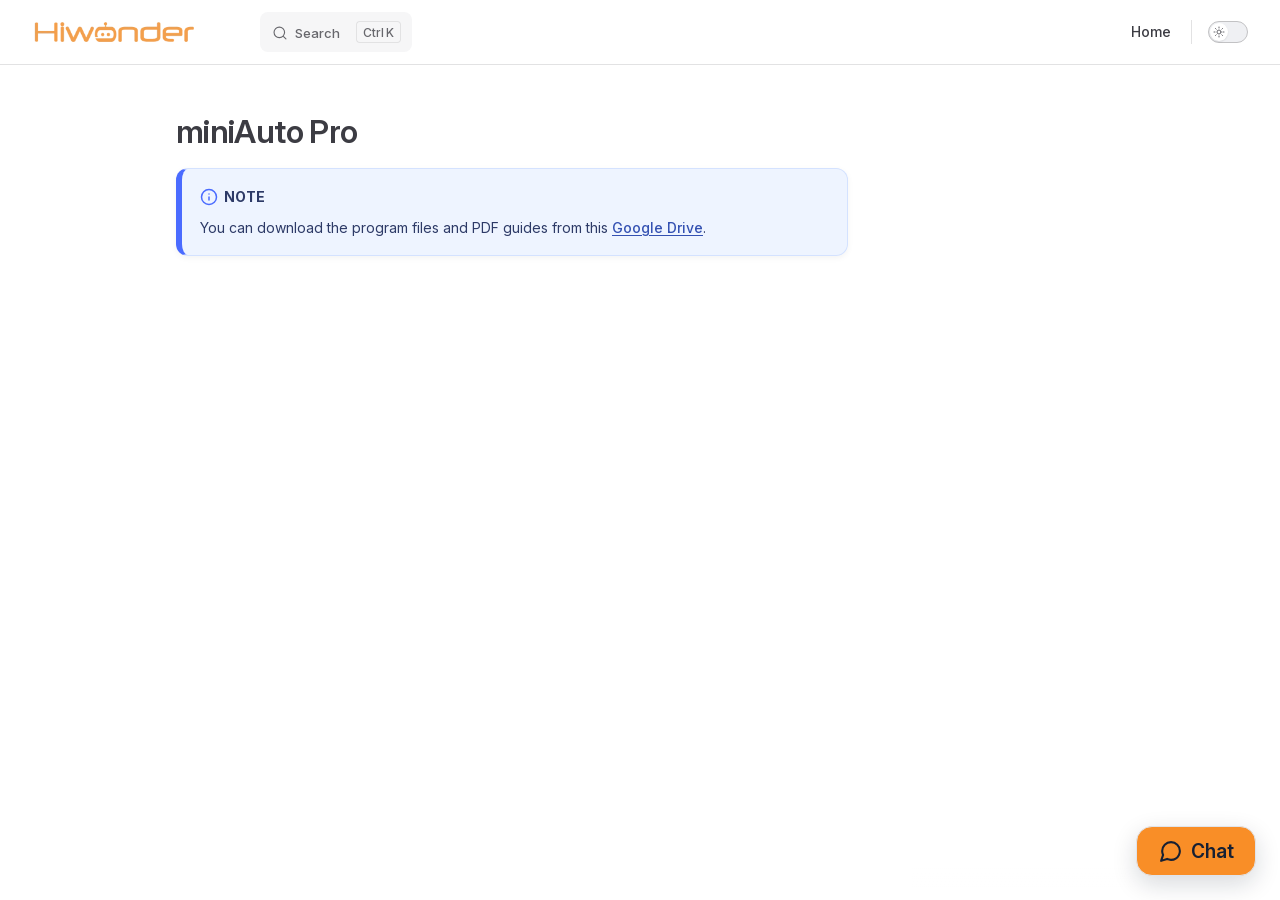
==== projects/miniAutopro/en/latest/docs/index.html @ b8d40e77 "内容修改" ====
<!DOCTYPE html>
<html lang="en-US" dir="ltr">
  <head>
    <meta charset="utf-8">
    <meta name="viewport" content="width=device-width,initial-scale=1">
    <title>miniAuto Pro | miniAuto Pro Documentation</title>
    <meta name="description" content="miniAuto Pro documentation">
    <meta name="generator" content="VitePress v1.6.4">
    <link rel="preload stylesheet" href="/projects/miniAutopro/en/latest/assets/style.EQIkYVL2.css" as="style">
    <link rel="preload stylesheet" href="/projects/miniAutopro/en/latest/vp-icons.css" as="style">
    
    <script type="module" src="/projects/miniAutopro/en/latest/assets/app.DXfMmSP3.js"></script>
    <link rel="preload" href="/projects/miniAutopro/en/latest/assets/inter-roman-latin.Di8DUHzh.woff2" as="font" type="font/woff2" crossorigin="">
    <link rel="modulepreload" href="/projects/miniAutopro/en/latest/assets/chunks/theme.CnPfaKdM.js">
    <link rel="modulepreload" href="/projects/miniAutopro/en/latest/assets/chunks/framework.C7PCA8hc.js">
    <link rel="modulepreload" href="/projects/miniAutopro/en/latest/assets/docs_index.md.BgWDstmO.lean.js">
    <link rel="icon" href="/projects/miniAutopro/en/latest/favicon.ico">
    <script id="check-dark-mode">(()=>{const e=localStorage.getItem("vitepress-theme-appearance")||"auto",a=window.matchMedia("(prefers-color-scheme: dark)").matches;(!e||e==="auto"?a:e==="dark")&&document.documentElement.classList.add("dark")})();</script>
    <script id="check-mac-os">document.documentElement.classList.toggle("mac",/Mac|iPhone|iPod|iPad/i.test(navigator.platform));</script>
  </head>
  <body>
    <div id="app"><!--[--><div class="Layout" data-v-5d98c3a5><!--[--><!--]--><!--[--><span tabindex="-1" data-v-0b0ada53></span><a href="#VPContent" class="VPSkipLink visually-hidden" data-v-0b0ada53>Skip to content</a><!--]--><!----><header class="VPNav" data-v-5d98c3a5 data-v-ae24b3ad><div class="VPNavBar" data-v-ae24b3ad data-v-6aa21345><div class="wrapper" data-v-6aa21345><div class="container" data-v-6aa21345><div class="title" data-v-6aa21345><div class="VPNavBarTitle" data-v-6aa21345 data-v-1168a8e4><a class="title" href="/projects/miniAutopro/en/latest/" data-v-1168a8e4><!--[--><!--]--><!--[--><img class="VPImage logo" src="/projects/miniAutopro/en/latest/e-logo.webp" alt data-v-8426fc1a><!--]--><!----><!--[--><!--]--></a></div></div><div class="content" data-v-6aa21345><div class="content-body" data-v-6aa21345><!--[--><!--]--><div class="VPNavBarSearch search" data-v-6aa21345><!--[--><!----><div id="local-search"><button type="button" class="DocSearch DocSearch-Button" aria-label="Search"><span class="DocSearch-Button-Container"><span class="vp-icon DocSearch-Search-Icon"></span><span class="DocSearch-Button-Placeholder">Search</span></span><span class="DocSearch-Button-Keys"><kbd class="DocSearch-Button-Key"></kbd><kbd class="DocSearch-Button-Key">K</kbd></span></button></div><!--]--></div><nav aria-labelledby="main-nav-aria-label" class="VPNavBarMenu menu" data-v-6aa21345 data-v-dc692963><span id="main-nav-aria-label" class="visually-hidden" data-v-dc692963> Main Navigation </span><!--[--><!--[--><a class="VPLink link vp-external-link-icon VPNavBarMenuLink" href="https://www.hiwonder.net/" target="_self" rel="noreferrer" tabindex="0" data-v-dc692963 data-v-e56f3d57><!--[--><span data-v-e56f3d57>Home</span><!--]--></a><!--]--><!--]--></nav><!----><div class="VPNavBarAppearance appearance" data-v-6aa21345 data-v-6c893767><button class="VPSwitch VPSwitchAppearance" type="button" role="switch" title aria-checked="false" data-v-6c893767 data-v-5337faa4 data-v-1d5665e3><span class="check" data-v-1d5665e3><span class="icon" data-v-1d5665e3><!--[--><span class="vpi-sun sun" data-v-5337faa4></span><span class="vpi-moon moon" data-v-5337faa4></span><!--]--></span></span></button></div><!----><div class="VPFlyout VPNavBarExtra extra" data-v-6aa21345 data-v-bb2aa2f0 data-v-cf11d7a2><button type="button" class="button" aria-haspopup="true" aria-expanded="false" aria-label="extra navigation" data-v-cf11d7a2><span class="vpi-more-horizontal icon" data-v-cf11d7a2></span></button><div class="menu" data-v-cf11d7a2><div class="VPMenu" data-v-cf11d7a2 data-v-b98bc113><!----><!--[--><!--[--><!----><div class="group" data-v-bb2aa2f0><div class="item appearance" data-v-bb2aa2f0><p class="label" data-v-bb2aa2f0>Appearance</p><div class="appearance-action" data-v-bb2aa2f0><button class="VPSwitch VPSwitchAppearance" type="button" role="switch" title aria-checked="false" data-v-bb2aa2f0 data-v-5337faa4 data-v-1d5665e3><span class="check" data-v-1d5665e3><span class="icon" data-v-1d5665e3><!--[--><span class="vpi-sun sun" data-v-5337faa4></span><span class="vpi-moon moon" data-v-5337faa4></span><!--]--></span></span></button></div></div></div><!----><!--]--><!--]--></div></div></div><!--[--><!--]--><button type="button" class="VPNavBarHamburger hamburger" aria-label="mobile navigation" aria-expanded="false" aria-controls="VPNavScreen" data-v-6aa21345 data-v-e5dd9c1c><span class="container" data-v-e5dd9c1c><span class="top" data-v-e5dd9c1c></span><span class="middle" data-v-e5dd9c1c></span><span class="bottom" data-v-e5dd9c1c></span></span></button></div></div></div></div><div class="divider" data-v-6aa21345><div class="divider-line" data-v-6aa21345></div></div></div><!----></header><div class="VPLocalNav empty fixed" data-v-5d98c3a5 data-v-a6f0e41e><div class="container" data-v-a6f0e41e><!----><div class="VPLocalNavOutlineDropdown" style="--vp-vh:0px;" data-v-a6f0e41e data-v-8a42e2b4><button data-v-8a42e2b4>Return to top</button><!----></div></div></div><!----><div class="VPContent" id="VPContent" data-v-5d98c3a5 data-v-1428d186><div class="VPDoc has-aside" data-v-1428d186 data-v-39a288b8><!--[--><!--]--><div class="container" data-v-39a288b8><div class="aside" data-v-39a288b8><div class="aside-curtain" data-v-39a288b8></div><div class="aside-container" data-v-39a288b8><div class="aside-content" data-v-39a288b8><div class="VPDocAside" data-v-39a288b8 data-v-3f215769><!--[--><!--]--><!--[--><!--]--><nav aria-labelledby="doc-outline-aria-label" class="VPDocAsideOutline" data-v-3f215769 data-v-a5bbad30><div class="content" data-v-a5bbad30><div class="outline-marker" data-v-a5bbad30></div><div aria-level="2" class="outline-title" id="doc-outline-aria-label" role="heading" data-v-a5bbad30>On this page</div><ul class="VPDocOutlineItem root" data-v-a5bbad30 data-v-b933a997><!--[--><!--]--></ul></div></nav><!--[--><!--]--><div class="spacer" data-v-3f215769></div><!--[--><!--]--><!----><!--[--><!--]--><!--[--><!--]--></div></div></div></div><div class="content" data-v-39a288b8><div class="content-container" data-v-39a288b8><!--[--><!--]--><main class="main" data-v-39a288b8><div style="position:relative;" class="vp-doc _projects_miniAutopro_en_latest_docs_" data-v-39a288b8><div><h1 id="miniauto-pro" tabindex="-1">miniAuto Pro <a class="header-anchor" href="#miniauto-pro" aria-label="Permalink to &quot;miniAuto Pro&quot;">​</a></h1><div class="custom-block note"><p class="custom-block-title">NOTE</p><p>You can download the program files and PDF guides from this <a href="https://drive.google.com/drive/folders/1DECnOLsC43UN9B3TiSoTTJc36QvfTDYe?usp=sharing" target="_blank" rel="noopener noreferrer">Google Drive</a>.</p></div></div></div></main><footer class="VPDocFooter" data-v-39a288b8 data-v-e257564d><!--[--><!--]--><!----><!----></footer><!--[--><!--]--></div></div></div><!--[--><!--]--></div></div><!----><!--[--><!--]--></div><!--[--><!----><!--]--><!----><div class="feedback-widget"><!----><button class="feedback-widget__trigger" type="button" aria-expanded="false" aria-label="Open feedback form"><span class="feedback-widget__icon" aria-hidden="true"><svg viewBox="0 0 24 24" focusable="false"><path d="M21 11.5a8.4 8.4 0 0 1-.9 3.8 8.5 8.5 0 0 1-7.6 4.7 8.4 8.4 0 0 1-3.8-.9L3 21l1.9-5.7A8.4 8.4 0 0 1 4 11.5 8.5 8.5 0 0 1 12.5 3 8.5 8.5 0 0 1 21 11.5Z"></path></svg></span><span>Chat</span></button></div><!--]--></div>
    <script>window.__VP_HASH_MAP__=JSON.parse("{\"docs_index.md\":\"BgWDstmO\",\"index.md\":\"CaDenYtN\"}");window.__VP_SITE_DATA__=JSON.parse("{\"lang\":\"en-US\",\"dir\":\"ltr\",\"title\":\"miniAuto Pro Documentation\",\"description\":\"miniAuto Pro documentation\",\"base\":\"/projects/miniAutopro/en/latest/\",\"head\":[],\"router\":{\"prefetchLinks\":true},\"appearance\":true,\"themeConfig\":{\"siteTitle\":false,\"logo\":\"/e-logo.webp\",\"outline\":[2,3],\"search\":{\"provider\":\"local\",\"options\":{\"translations\":{\"button\":{\"buttonText\":\"Search\",\"buttonAriaLabel\":\"Search\"},\"modal\":{\"searchBox\":{\"resetButtonTitle\":\"Clear search query\",\"resetButtonAriaLabel\":\"Clear search query\",\"cancelButtonText\":\"Cancel\",\"cancelButtonAriaLabel\":\"Cancel\"},\"startScreen\":{\"recentSearchTitle\":\"Recent Searches\",\"noRecentSearchText\":\"No recent searches\",\"suggestedQueryTitle\":\"Suggested Queries\"},\"noResultsScreen\":{\"noResultsText\":\"No results found for\",\"suggestedQueryText\":\"You can try searching for\",\"reportMissingResultsText\":\"Have any queries?\",\"reportMissingResultsLinkText\":\"Report here\"},\"footer\":{\"selectText\":\"to select\",\"navigateText\":\"to navigate\",\"closeText\":\"to close\"}}}}},\"nav\":[{\"text\":\"Home\",\"link\":\"https://www.hiwonder.net/\",\"target\":\"_self\"}],\"sidebar\":[]},\"locales\":{},\"scrollOffset\":134,\"cleanUrls\":false}");</script>
    
  </body>
</html>
---- projects/miniAutopro/en/latest/assets/style.EQIkYVL2.css ----
@font-face{font-family:Inter;font-style:normal;font-weight:100 900;font-display:swap;src:url(/projects/miniAutopro/en/latest/assets/inter-roman-cyrillic-ext.BBPuwvHQ.woff2) format("woff2");unicode-range:U+0460-052F,U+1C80-1C88,U+20B4,U+2DE0-2DFF,U+A640-A69F,U+FE2E-FE2F}@font-face{font-family:Inter;font-style:normal;font-weight:100 900;font-display:swap;src:url(/projects/miniAutopro/en/latest/assets/inter-roman-cyrillic.C5lxZ8CY.woff2) format("woff2");unicode-range:U+0301,U+0400-045F,U+0490-0491,U+04B0-04B1,U+2116}@font-face{font-family:Inter;font-style:normal;font-weight:100 900;font-display:swap;src:url(/projects/miniAutopro/en/latest/assets/inter-roman-greek-ext.CqjqNYQ-.woff2) format("woff2");unicode-range:U+1F00-1FFF}@font-face{font-family:Inter;font-style:normal;font-weight:100 900;font-display:swap;src:url(/projects/miniAutopro/en/latest/assets/inter-roman-greek.BBVDIX6e.woff2) format("woff2");unicode-range:U+0370-0377,U+037A-037F,U+0384-038A,U+038C,U+038E-03A1,U+03A3-03FF}@font-face{font-family:Inter;font-style:normal;font-weight:100 900;font-display:swap;src:url(/projects/miniAutopro/en/latest/assets/inter-roman-vietnamese.BjW4sHH5.woff2) format("woff2");unicode-range:U+0102-0103,U+0110-0111,U+0128-0129,U+0168-0169,U+01A0-01A1,U+01AF-01B0,U+0300-0301,U+0303-0304,U+0308-0309,U+0323,U+0329,U+1EA0-1EF9,U+20AB}@font-face{font-family:Inter;font-style:normal;font-weight:100 900;font-display:swap;src:url(/projects/miniAutopro/en/latest/assets/inter-roman-latin-ext.4ZJIpNVo.woff2) format("woff2");unicode-range:U+0100-02AF,U+0304,U+0308,U+0329,U+1E00-1E9F,U+1EF2-1EFF,U+2020,U+20A0-20AB,U+20AD-20C0,U+2113,U+2C60-2C7F,U+A720-A7FF}@font-face{font-family:Inter;font-style:normal;font-weight:100 900;font-display:swap;src:url(/projects/miniAutopro/en/latest/assets/inter-roman-latin.Di8DUHzh.woff2) format("woff2");unicode-range:U+0000-00FF,U+0131,U+0152-0153,U+02BB-02BC,U+02C6,U+02DA,U+02DC,U+0304,U+0308,U+0329,U+2000-206F,U+2074,U+20AC,U+2122,U+2191,U+2193,U+2212,U+2215,U+FEFF,U+FFFD}@font-face{font-family:Inter;font-style:italic;font-weight:100 900;font-display:swap;src:url(/projects/miniAutopro/en/latest/assets/inter-italic-cyrillic-ext.r48I6akx.woff2) format("woff2");unicode-range:U+0460-052F,U+1C80-1C88,U+20B4,U+2DE0-2DFF,U+A640-A69F,U+FE2E-FE2F}@font-face{font-family:Inter;font-style:italic;font-weight:100 900;font-display:swap;src:url(/projects/miniAutopro/en/latest/assets/inter-italic-cyrillic.By2_1cv3.woff2) format("woff2");unicode-range:U+0301,U+0400-045F,U+0490-0491,U+04B0-04B1,U+2116}@font-face{font-family:Inter;font-style:italic;font-weight:100 900;font-display:swap;src:url(/projects/miniAutopro/en/latest/assets/inter-italic-greek-ext.1u6EdAuj.woff2) format("woff2");unicode-range:U+1F00-1FFF}@font-face{font-family:Inter;font-style:italic;font-weight:100 900;font-display:swap;src:url(/projects/miniAutopro/en/latest/assets/inter-italic-greek.DJ8dCoTZ.woff2) format("woff2");unicode-range:U+0370-0377,U+037A-037F,U+0384-038A,U+038C,U+038E-03A1,U+03A3-03FF}@font-face{font-family:Inter;font-style:italic;font-weight:100 900;font-display:swap;src:url(/projects/miniAutopro/en/latest/assets/inter-italic-vietnamese.BSbpV94h.woff2) format("woff2");unicode-range:U+0102-0103,U+0110-0111,U+0128-0129,U+0168-0169,U+01A0-01A1,U+01AF-01B0,U+0300-0301,U+0303-0304,U+0308-0309,U+0323,U+0329,U+1EA0-1EF9,U+20AB}@font-face{font-family:Inter;font-style:italic;font-weight:100 900;font-display:swap;src:url(/projects/miniAutopro/en/latest/assets/inter-italic-latin-ext.CN1xVJS-.woff2) format("woff2");unicode-range:U+0100-02AF,U+0304,U+0308,U+0329,U+1E00-1E9F,U+1EF2-1EFF,U+2020,U+20A0-20AB,U+20AD-20C0,U+2113,U+2C60-2C7F,U+A720-A7FF}@font-face{font-family:Inter;font-style:italic;font-weight:100 900;font-display:swap;src:url(/projects/miniAutopro/en/latest/assets/inter-italic-latin.C2AdPX0b.woff2) format("woff2");unicode-range:U+0000-00FF,U+0131,U+0152-0153,U+02BB-02BC,U+02C6,U+02DA,U+02DC,U+0304,U+0308,U+0329,U+2000-206F,U+2074,U+20AC,U+2122,U+2191,U+2193,U+2212,U+2215,U+FEFF,U+FFFD}@font-face{font-family:Punctuation SC;font-weight:400;src:local("PingFang SC Regular"),local("Noto Sans CJK SC"),local("Microsoft YaHei");unicode-range:U+201C,U+201D,U+2018,U+2019,U+2E3A,U+2014,U+2013,U+2026,U+00B7,U+007E,U+002F}@font-face{font-family:Punctuation SC;font-weight:500;src:local("PingFang SC Medium"),local("Noto Sans CJK SC"),local("Microsoft YaHei");unicode-range:U+201C,U+201D,U+2018,U+2019,U+2E3A,U+2014,U+2013,U+2026,U+00B7,U+007E,U+002F}@font-face{font-family:Punctuation SC;font-weight:600;src:local("PingFang SC Semibold"),local("Noto Sans CJK SC Bold"),local("Microsoft YaHei Bold");unicode-range:U+201C,U+201D,U+2018,U+2019,U+2E3A,U+2014,U+2013,U+2026,U+00B7,U+007E,U+002F}@font-face{font-family:Punctuation SC;font-weight:700;src:local("PingFang SC Semibold"),local("Noto Sans CJK SC Bold"),local("Microsoft YaHei Bold");unicode-range:U+201C,U+201D,U+2018,U+2019,U+2E3A,U+2014,U+2013,U+2026,U+00B7,U+007E,U+002F}:root{--vp-c-white: #ffffff;--vp-c-black: #000000;--vp-c-neutral: var(--vp-c-black);--vp-c-neutral-inverse: var(--vp-c-white)}.dark{--vp-c-neutral: var(--vp-c-white);--vp-c-neutral-inverse: var(--vp-c-black)}:root{--vp-c-gray-1: #dddde3;--vp-c-gray-2: #e4e4e9;--vp-c-gray-3: #ebebef;--vp-c-gray-soft: rgba(142, 150, 170, .14);--vp-c-indigo-1: #3451b2;--vp-c-indigo-2: #3a5ccc;--vp-c-indigo-3: #5672cd;--vp-c-indigo-soft: rgba(100, 108, 255, .14);--vp-c-purple-1: #6f42c1;--vp-c-purple-2: #7e4cc9;--vp-c-purple-3: #8e5cd9;--vp-c-purple-soft: rgba(159, 122, 234, .14);--vp-c-green-1: #18794e;--vp-c-green-2: #299764;--vp-c-green-3: #30a46c;--vp-c-green-soft: rgba(16, 185, 129, .14);--vp-c-yellow-1: #915930;--vp-c-yellow-2: #946300;--vp-c-yellow-3: #9f6a00;--vp-c-yellow-soft: rgba(234, 179, 8, .14);--vp-c-red-1: #b8272c;--vp-c-red-2: #d5393e;--vp-c-red-3: #e0575b;--vp-c-red-soft: rgba(244, 63, 94, .14);--vp-c-sponsor: #db2777}.dark{--vp-c-gray-1: #515c67;--vp-c-gray-2: #414853;--vp-c-gray-3: #32363f;--vp-c-gray-soft: rgba(101, 117, 133, .16);--vp-c-indigo-1: #a8b1ff;--vp-c-indigo-2: #5c73e7;--vp-c-indigo-3: #3e63dd;--vp-c-indigo-soft: rgba(100, 108, 255, .16);--vp-c-purple-1: #c8abfa;--vp-c-purple-2: #a879e6;--vp-c-purple-3: #8e5cd9;--vp-c-purple-soft: rgba(159, 122, 234, .16);--vp-c-green-1: #3dd68c;--vp-c-green-2: #30a46c;--vp-c-green-3: #298459;--vp-c-green-soft: rgba(16, 185, 129, .16);--vp-c-yellow-1: #f9b44e;--vp-c-yellow-2: #da8b17;--vp-c-yellow-3: #a46a0a;--vp-c-yellow-soft: rgba(234, 179, 8, .16);--vp-c-red-1: #f66f81;--vp-c-red-2: #f14158;--vp-c-red-3: #b62a3c;--vp-c-red-soft: rgba(244, 63, 94, .16)}:root{--vp-c-bg: #ffffff;--vp-c-bg-alt: #f6f6f7;--vp-c-bg-elv: #ffffff;--vp-c-bg-soft: #f6f6f7}.dark{--vp-c-bg: #1b1b1f;--vp-c-bg-alt: #161618;--vp-c-bg-elv: #202127;--vp-c-bg-soft: #202127}:root{--vp-c-border: #c2c2c4;--vp-c-divider: #e2e2e3;--vp-c-gutter: #e2e2e3}.dark{--vp-c-border: #3c3f44;--vp-c-divider: #2e2e32;--vp-c-gutter: #000000}:root{--vp-c-text-1: #3c3c43;--vp-c-text-2: #67676c;--vp-c-text-3: #929295}.dark{--vp-c-text-1: #dfdfd6;--vp-c-text-2: #98989f;--vp-c-text-3: #6a6a71}:root{--vp-c-default-1: var(--vp-c-gray-1);--vp-c-default-2: var(--vp-c-gray-2);--vp-c-default-3: var(--vp-c-gray-3);--vp-c-default-soft: var(--vp-c-gray-soft);--vp-c-brand-1: var(--vp-c-indigo-1);--vp-c-brand-2: var(--vp-c-indigo-2);--vp-c-brand-3: var(--vp-c-indigo-3);--vp-c-brand-soft: var(--vp-c-indigo-soft);--vp-c-brand: var(--vp-c-brand-1);--vp-c-tip-1: var(--vp-c-brand-1);--vp-c-tip-2: var(--vp-c-brand-2);--vp-c-tip-3: var(--vp-c-brand-3);--vp-c-tip-soft: var(--vp-c-brand-soft);--vp-c-note-1: var(--vp-c-brand-1);--vp-c-note-2: var(--vp-c-brand-2);--vp-c-note-3: var(--vp-c-brand-3);--vp-c-note-soft: var(--vp-c-brand-soft);--vp-c-success-1: var(--vp-c-green-1);--vp-c-success-2: var(--vp-c-green-2);--vp-c-success-3: var(--vp-c-green-3);--vp-c-success-soft: var(--vp-c-green-soft);--vp-c-important-1: var(--vp-c-purple-1);--vp-c-important-2: var(--vp-c-purple-2);--vp-c-important-3: var(--vp-c-purple-3);--vp-c-important-soft: var(--vp-c-purple-soft);--vp-c-warning-1: var(--vp-c-yellow-1);--vp-c-warning-2: var(--vp-c-yellow-2);--vp-c-warning-3: var(--vp-c-yellow-3);--vp-c-warning-soft: var(--vp-c-yellow-soft);--vp-c-danger-1: var(--vp-c-red-1);--vp-c-danger-2: var(--vp-c-red-2);--vp-c-danger-3: var(--vp-c-red-3);--vp-c-danger-soft: var(--vp-c-red-soft);--vp-c-caution-1: var(--vp-c-red-1);--vp-c-caution-2: var(--vp-c-red-2);--vp-c-caution-3: var(--vp-c-red-3);--vp-c-caution-soft: var(--vp-c-red-soft)}:root{--vp-font-family-base: "Inter", ui-sans-serif, system-ui, sans-serif, "Apple Color Emoji", "Segoe UI Emoji", "Segoe UI Symbol", "Noto Color Emoji";--vp-font-family-mono: ui-monospace, "Menlo", "Monaco", "Consolas", "Liberation Mono", "Courier New", monospace;font-optical-sizing:auto}:root:where(:lang(zh)){--vp-font-family-base: "Punctuation SC", "Inter", ui-sans-serif, system-ui, sans-serif, "Apple Color Emoji", "Segoe UI Emoji", "Segoe UI Symbol", "Noto Color Emoji"}:root{--vp-shadow-1: 0 1px 2px rgba(0, 0, 0, .04), 0 1px 2px rgba(0, 0, 0, .06);--vp-shadow-2: 0 3px 12px rgba(0, 0, 0, .07), 0 1px 4px rgba(0, 0, 0, .07);--vp-shadow-3: 0 12px 32px rgba(0, 0, 0, .1), 0 2px 6px rgba(0, 0, 0, .08);--vp-shadow-4: 0 14px 44px rgba(0, 0, 0, .12), 0 3px 9px rgba(0, 0, 0, .12);--vp-shadow-5: 0 18px 56px rgba(0, 0, 0, .16), 0 4px 12px rgba(0, 0, 0, .16)}:root{--vp-z-index-footer: 10;--vp-z-index-local-nav: 20;--vp-z-index-nav: 30;--vp-z-index-layout-top: 40;--vp-z-index-backdrop: 50;--vp-z-index-sidebar: 60}@media (min-width: 960px){:root{--vp-z-index-sidebar: 25}}:root{--vp-layout-max-width: 1440px}:root{--vp-header-anchor-symbol: "#"}:root{--vp-code-line-height: 1.7;--vp-code-font-size: .875em;--vp-code-color: var(--vp-c-brand-1);--vp-code-link-color: var(--vp-c-brand-1);--vp-code-link-hover-color: var(--vp-c-brand-2);--vp-code-bg: var(--vp-c-default-soft);--vp-code-block-color: var(--vp-c-text-2);--vp-code-block-bg: var(--vp-c-bg-alt);--vp-code-block-divider-color: var(--vp-c-gutter);--vp-code-lang-color: var(--vp-c-text-3);--vp-code-line-highlight-color: var(--vp-c-default-soft);--vp-code-line-number-color: var(--vp-c-text-3);--vp-code-line-diff-add-color: var(--vp-c-success-soft);--vp-code-line-diff-add-symbol-color: var(--vp-c-success-1);--vp-code-line-diff-remove-color: var(--vp-c-danger-soft);--vp-code-line-diff-remove-symbol-color: var(--vp-c-danger-1);--vp-code-line-warning-color: var(--vp-c-warning-soft);--vp-code-line-error-color: var(--vp-c-danger-soft);--vp-code-copy-code-border-color: var(--vp-c-divider);--vp-code-copy-code-bg: var(--vp-c-bg-soft);--vp-code-copy-code-hover-border-color: var(--vp-c-divider);--vp-code-copy-code-hover-bg: var(--vp-c-bg);--vp-code-copy-code-active-text: var(--vp-c-text-2);--vp-code-copy-copied-text-content: "Copied";--vp-code-tab-divider: var(--vp-code-block-divider-color);--vp-code-tab-text-color: var(--vp-c-text-2);--vp-code-tab-bg: var(--vp-code-block-bg);--vp-code-tab-hover-text-color: var(--vp-c-text-1);--vp-code-tab-active-text-color: var(--vp-c-text-1);--vp-code-tab-active-bar-color: var(--vp-c-brand-1)}:lang(es),:lang(pt){--vp-code-copy-copied-text-content: "Copiado"}:lang(fa){--vp-code-copy-copied-text-content: "کپی شد"}:lang(ko){--vp-code-copy-copied-text-content: "복사됨"}:lang(ru){--vp-code-copy-copied-text-content: "Скопировано"}:lang(zh){--vp-code-copy-copied-text-content: "已复制"}:root{--vp-button-brand-border: transparent;--vp-button-brand-text: var(--vp-c-white);--vp-button-brand-bg: var(--vp-c-brand-3);--vp-button-brand-hover-border: transparent;--vp-button-brand-hover-text: var(--vp-c-white);--vp-button-brand-hover-bg: var(--vp-c-brand-2);--vp-button-brand-active-border: transparent;--vp-button-brand-active-text: var(--vp-c-white);--vp-button-brand-active-bg: var(--vp-c-brand-1);--vp-button-alt-border: transparent;--vp-button-alt-text: var(--vp-c-text-1);--vp-button-alt-bg: var(--vp-c-default-3);--vp-button-alt-hover-border: transparent;--vp-button-alt-hover-text: var(--vp-c-text-1);--vp-button-alt-hover-bg: var(--vp-c-default-2);--vp-button-alt-active-border: transparent;--vp-button-alt-active-text: var(--vp-c-text-1);--vp-button-alt-active-bg: var(--vp-c-default-1);--vp-button-sponsor-border: var(--vp-c-text-2);--vp-button-sponsor-text: var(--vp-c-text-2);--vp-button-sponsor-bg: transparent;--vp-button-sponsor-hover-border: var(--vp-c-sponsor);--vp-button-sponsor-hover-text: var(--vp-c-sponsor);--vp-button-sponsor-hover-bg: transparent;--vp-button-sponsor-active-border: var(--vp-c-sponsor);--vp-button-sponsor-active-text: var(--vp-c-sponsor);--vp-button-sponsor-active-bg: transparent}:root{--vp-custom-block-font-size: 14px;--vp-custom-block-code-font-size: 13px;--vp-custom-block-info-border: transparent;--vp-custom-block-info-text: var(--vp-c-text-1);--vp-custom-block-info-bg: var(--vp-c-default-soft);--vp-custom-block-info-code-bg: var(--vp-c-default-soft);--vp-custom-block-note-border: transparent;--vp-custom-block-note-text: var(--vp-c-text-1);--vp-custom-block-note-bg: var(--vp-c-default-soft);--vp-custom-block-note-code-bg: var(--vp-c-default-soft);--vp-custom-block-tip-border: transparent;--vp-custom-block-tip-text: var(--vp-c-text-1);--vp-custom-block-tip-bg: var(--vp-c-tip-soft);--vp-custom-block-tip-code-bg: var(--vp-c-tip-soft);--vp-custom-block-important-border: transparent;--vp-custom-block-important-text: var(--vp-c-text-1);--vp-custom-block-important-bg: var(--vp-c-important-soft);--vp-custom-block-important-code-bg: var(--vp-c-important-soft);--vp-custom-block-warning-border: transparent;--vp-custom-block-warning-text: var(--vp-c-text-1);--vp-custom-block-warning-bg: var(--vp-c-warning-soft);--vp-custom-block-warning-code-bg: var(--vp-c-warning-soft);--vp-custom-block-danger-border: transparent;--vp-custom-block-danger-text: var(--vp-c-text-1);--vp-custom-block-danger-bg: var(--vp-c-danger-soft);--vp-custom-block-danger-code-bg: var(--vp-c-danger-soft);--vp-custom-block-caution-border: transparent;--vp-custom-block-caution-text: var(--vp-c-text-1);--vp-custom-block-caution-bg: var(--vp-c-caution-soft);--vp-custom-block-caution-code-bg: var(--vp-c-caution-soft);--vp-custom-block-details-border: var(--vp-custom-block-info-border);--vp-custom-block-details-text: var(--vp-custom-block-info-text);--vp-custom-block-details-bg: var(--vp-custom-block-info-bg);--vp-custom-block-details-code-bg: var(--vp-custom-block-info-code-bg)}:root{--vp-input-border-color: var(--vp-c-border);--vp-input-bg-color: var(--vp-c-bg-alt);--vp-input-switch-bg-color: var(--vp-c-default-soft)}:root{--vp-nav-height: 64px;--vp-nav-bg-color: var(--vp-c-bg);--vp-nav-screen-bg-color: var(--vp-c-bg);--vp-nav-logo-height: 24px}.hide-nav{--vp-nav-height: 0px}.hide-nav .VPSidebar{--vp-nav-height: 22px}:root{--vp-local-nav-bg-color: var(--vp-c-bg)}:root{--vp-sidebar-width: 272px;--vp-sidebar-bg-color: var(--vp-c-bg-alt)}:root{--vp-backdrop-bg-color: rgba(0, 0, 0, .6)}:root{--vp-home-hero-name-color: var(--vp-c-brand-1);--vp-home-hero-name-background: transparent;--vp-home-hero-image-background-image: none;--vp-home-hero-image-filter: none}:root{--vp-badge-info-border: transparent;--vp-badge-info-text: var(--vp-c-text-2);--vp-badge-info-bg: var(--vp-c-default-soft);--vp-badge-tip-border: transparent;--vp-badge-tip-text: var(--vp-c-tip-1);--vp-badge-tip-bg: var(--vp-c-tip-soft);--vp-badge-warning-border: transparent;--vp-badge-warning-text: var(--vp-c-warning-1);--vp-badge-warning-bg: var(--vp-c-warning-soft);--vp-badge-danger-border: transparent;--vp-badge-danger-text: var(--vp-c-danger-1);--vp-badge-danger-bg: var(--vp-c-danger-soft)}:root{--vp-carbon-ads-text-color: var(--vp-c-text-1);--vp-carbon-ads-poweredby-color: var(--vp-c-text-2);--vp-carbon-ads-bg-color: var(--vp-c-bg-soft);--vp-carbon-ads-hover-text-color: var(--vp-c-brand-1);--vp-carbon-ads-hover-poweredby-color: var(--vp-c-text-1)}:root{--vp-local-search-bg: var(--vp-c-bg);--vp-local-search-result-bg: var(--vp-c-bg);--vp-local-search-result-border: var(--vp-c-divider);--vp-local-search-result-selected-bg: var(--vp-c-bg);--vp-local-search-result-selected-border: var(--vp-c-brand-1);--vp-local-search-highlight-bg: var(--vp-c-brand-1);--vp-local-search-highlight-text: var(--vp-c-neutral-inverse)}@media (prefers-reduced-motion: reduce){*,:before,:after{animation-delay:-1ms!important;animation-duration:1ms!important;animation-iteration-count:1!important;background-attachment:initial!important;scroll-behavior:auto!important;transition-duration:0s!important;transition-delay:0s!important}}*,:before,:after{box-sizing:border-box}html{line-height:1.4;font-size:16px;-webkit-text-size-adjust:100%}html.dark{color-scheme:dark}body{margin:0;width:100%;min-width:320px;min-height:100vh;line-height:24px;font-family:var(--vp-font-family-base);font-size:16px;font-weight:400;color:var(--vp-c-text-1);background-color:var(--vp-c-bg);font-synthesis:style;text-rendering:optimizeLegibility;-webkit-font-smoothing:antialiased;-moz-osx-font-smoothing:grayscale}main{display:block}h1,h2,h3,h4,h5,h6{margin:0;line-height:24px;font-size:16px;font-weight:400}p{margin:0}strong,b{font-weight:600}a,area,button,[role=button],input,label,select,summary,textarea{touch-action:manipulation}a{color:inherit;text-decoration:inherit}ol,ul{list-style:none;margin:0;padding:0}blockquote{margin:0}pre,code,kbd,samp{font-family:var(--vp-font-family-mono)}img,svg,video,canvas,audio,iframe,embed,object{display:block}figure{margin:0}img,video{max-width:100%;height:auto}button,input,optgroup,select,textarea{border:0;padding:0;line-height:inherit;color:inherit}button{padding:0;font-family:inherit;background-color:transparent;background-image:none}button:enabled,[role=button]:enabled{cursor:pointer}button:focus,button:focus-visible{outline:1px dotted;outline:4px auto -webkit-focus-ring-color}button:focus:not(:focus-visible){outline:none!important}input:focus,textarea:focus,select:focus{outline:none}table{border-collapse:collapse}input{background-color:transparent}input:-ms-input-placeholder,textarea:-ms-input-placeholder{color:var(--vp-c-text-3)}input::-ms-input-placeholder,textarea::-ms-input-placeholder{color:var(--vp-c-text-3)}input::placeholder,textarea::placeholder{color:var(--vp-c-text-3)}input::-webkit-outer-spin-button,input::-webkit-inner-spin-button{-webkit-appearance:none;margin:0}input[type=number]{-moz-appearance:textfield}textarea{resize:vertical}select{-webkit-appearance:none}fieldset{margin:0;padding:0}h1,h2,h3,h4,h5,h6,li,p{overflow-wrap:break-word}vite-error-overlay{z-index:9999}mjx-container{overflow-x:auto}mjx-container>svg{display:inline-block;margin:auto}[class^=vpi-],[class*=" vpi-"],.vp-icon{width:1em;height:1em}[class^=vpi-].bg,[class*=" vpi-"].bg,.vp-icon.bg{background-size:100% 100%;background-color:transparent}[class^=vpi-]:not(.bg),[class*=" vpi-"]:not(.bg),.vp-icon:not(.bg){-webkit-mask:var(--icon) no-repeat;mask:var(--icon) no-repeat;-webkit-mask-size:100% 100%;mask-size:100% 100%;background-color:currentColor;color:inherit}.vpi-align-left{--icon: url("data:image/svg+xml,%3Csvg xmlns='http://www.w3.org/2000/svg' fill='none' stroke='currentColor' stroke-linecap='round' stroke-linejoin='round' stroke-width='2' viewBox='0 0 24 24'%3E%3Cpath d='M21 6H3M15 12H3M17 18H3'/%3E%3C/svg%3E")}.vpi-arrow-right,.vpi-arrow-down,.vpi-arrow-left,.vpi-arrow-up{--icon: url("data:image/svg+xml,%3Csvg xmlns='http://www.w3.org/2000/svg' fill='none' stroke='currentColor' stroke-linecap='round' stroke-linejoin='round' stroke-width='2' viewBox='0 0 24 24'%3E%3Cpath d='M5 12h14M12 5l7 7-7 7'/%3E%3C/svg%3E")}.vpi-chevron-right,.vpi-chevron-down,.vpi-chevron-left,.vpi-chevron-up{--icon: url("data:image/svg+xml,%3Csvg xmlns='http://www.w3.org/2000/svg' fill='none' stroke='currentColor' stroke-linecap='round' stroke-linejoin='round' stroke-width='2' viewBox='0 0 24 24'%3E%3Cpath d='m9 18 6-6-6-6'/%3E%3C/svg%3E")}.vpi-chevron-down,.vpi-arrow-down{transform:rotate(90deg)}.vpi-chevron-left,.vpi-arrow-left{transform:rotate(180deg)}.vpi-chevron-up,.vpi-arrow-up{transform:rotate(-90deg)}.vpi-square-pen{--icon: url("data:image/svg+xml,%3Csvg xmlns='http://www.w3.org/2000/svg' fill='none' stroke='currentColor' stroke-linecap='round' stroke-linejoin='round' stroke-width='2' viewBox='0 0 24 24'%3E%3Cpath d='M12 3H5a2 2 0 0 0-2 2v14a2 2 0 0 0 2 2h14a2 2 0 0 0 2-2v-7'/%3E%3Cpath d='M18.375 2.625a2.121 2.121 0 1 1 3 3L12 15l-4 1 1-4Z'/%3E%3C/svg%3E")}.vpi-plus{--icon: url("data:image/svg+xml,%3Csvg xmlns='http://www.w3.org/2000/svg' fill='none' stroke='currentColor' stroke-linecap='round' stroke-linejoin='round' stroke-width='2' viewBox='0 0 24 24'%3E%3Cpath d='M5 12h14M12 5v14'/%3E%3C/svg%3E")}.vpi-sun{--icon: url("data:image/svg+xml,%3Csvg xmlns='http://www.w3.org/2000/svg' fill='none' stroke='currentColor' stroke-linecap='round' stroke-linejoin='round' stroke-width='2' viewBox='0 0 24 24'%3E%3Ccircle cx='12' cy='12' r='4'/%3E%3Cpath d='M12 2v2M12 20v2M4.93 4.93l1.41 1.41M17.66 17.66l1.41 1.41M2 12h2M20 12h2M6.34 17.66l-1.41 1.41M19.07 4.93l-1.41 1.41'/%3E%3C/svg%3E")}.vpi-moon{--icon: url("data:image/svg+xml,%3Csvg xmlns='http://www.w3.org/2000/svg' fill='none' stroke='currentColor' stroke-linecap='round' stroke-linejoin='round' stroke-width='2' viewBox='0 0 24 24'%3E%3Cpath d='M12 3a6 6 0 0 0 9 9 9 9 0 1 1-9-9Z'/%3E%3C/svg%3E")}.vpi-more-horizontal{--icon: url("data:image/svg+xml,%3Csvg xmlns='http://www.w3.org/2000/svg' fill='none' stroke='currentColor' stroke-linecap='round' stroke-linejoin='round' stroke-width='2' viewBox='0 0 24 24'%3E%3Ccircle cx='12' cy='12' r='1'/%3E%3Ccircle cx='19' cy='12' r='1'/%3E%3Ccircle cx='5' cy='12' r='1'/%3E%3C/svg%3E")}.vpi-languages{--icon: url("data:image/svg+xml,%3Csvg xmlns='http://www.w3.org/2000/svg' fill='none' stroke='currentColor' stroke-linecap='round' stroke-linejoin='round' stroke-width='2' viewBox='0 0 24 24'%3E%3Cpath d='m5 8 6 6M4 14l6-6 2-3M2 5h12M7 2h1M22 22l-5-10-5 10M14 18h6'/%3E%3C/svg%3E")}.vpi-heart{--icon: url("data:image/svg+xml,%3Csvg xmlns='http://www.w3.org/2000/svg' fill='none' stroke='currentColor' stroke-linecap='round' stroke-linejoin='round' stroke-width='2' viewBox='0 0 24 24'%3E%3Cpath d='M19 14c1.49-1.46 3-3.21 3-5.5A5.5 5.5 0 0 0 16.5 3c-1.76 0-3 .5-4.5 2-1.5-1.5-2.74-2-4.5-2A5.5 5.5 0 0 0 2 8.5c0 2.3 1.5 4.05 3 5.5l7 7Z'/%3E%3C/svg%3E")}.vpi-search{--icon: url("data:image/svg+xml,%3Csvg xmlns='http://www.w3.org/2000/svg' fill='none' stroke='currentColor' stroke-linecap='round' stroke-linejoin='round' stroke-width='2' viewBox='0 0 24 24'%3E%3Ccircle cx='11' cy='11' r='8'/%3E%3Cpath d='m21 21-4.3-4.3'/%3E%3C/svg%3E")}.vpi-layout-list{--icon: url("data:image/svg+xml,%3Csvg xmlns='http://www.w3.org/2000/svg' fill='none' stroke='currentColor' stroke-linecap='round' stroke-linejoin='round' stroke-width='2' viewBox='0 0 24 24'%3E%3Crect width='7' height='7' x='3' y='3' rx='1'/%3E%3Crect width='7' height='7' x='3' y='14' rx='1'/%3E%3Cpath d='M14 4h7M14 9h7M14 15h7M14 20h7'/%3E%3C/svg%3E")}.vpi-delete{--icon: url("data:image/svg+xml,%3Csvg xmlns='http://www.w3.org/2000/svg' fill='none' stroke='currentColor' stroke-linecap='round' stroke-linejoin='round' stroke-width='2' viewBox='0 0 24 24'%3E%3Cpath d='M20 5H9l-7 7 7 7h11a2 2 0 0 0 2-2V7a2 2 0 0 0-2-2ZM18 9l-6 6M12 9l6 6'/%3E%3C/svg%3E")}.vpi-corner-down-left{--icon: url("data:image/svg+xml,%3Csvg xmlns='http://www.w3.org/2000/svg' fill='none' stroke='currentColor' stroke-linecap='round' stroke-linejoin='round' stroke-width='2' viewBox='0 0 24 24'%3E%3Cpath d='m9 10-5 5 5 5'/%3E%3Cpath d='M20 4v7a4 4 0 0 1-4 4H4'/%3E%3C/svg%3E")}:root{--vp-icon-copy: url("data:image/svg+xml,%3Csvg xmlns='http://www.w3.org/2000/svg' fill='none' stroke='rgba(128,128,128,1)' stroke-linecap='round' stroke-linejoin='round' stroke-width='2' viewBox='0 0 24 24'%3E%3Crect width='8' height='4' x='8' y='2' rx='1' ry='1'/%3E%3Cpath d='M16 4h2a2 2 0 0 1 2 2v14a2 2 0 0 1-2 2H6a2 2 0 0 1-2-2V6a2 2 0 0 1 2-2h2'/%3E%3C/svg%3E");--vp-icon-copied: url("data:image/svg+xml,%3Csvg xmlns='http://www.w3.org/2000/svg' fill='none' stroke='rgba(128,128,128,1)' stroke-linecap='round' stroke-linejoin='round' stroke-width='2' viewBox='0 0 24 24'%3E%3Crect width='8' height='4' x='8' y='2' rx='1' ry='1'/%3E%3Cpath d='M16 4h2a2 2 0 0 1 2 2v14a2 2 0 0 1-2 2H6a2 2 0 0 1-2-2V6a2 2 0 0 1 2-2h2'/%3E%3Cpath d='m9 14 2 2 4-4'/%3E%3C/svg%3E")}.visually-hidden{position:absolute;width:1px;height:1px;white-space:nowrap;clip:rect(0 0 0 0);clip-path:inset(50%);overflow:hidden}.custom-block{border:1px solid transparent;border-radius:8px;padding:16px 16px 8px;line-height:24px;font-size:var(--vp-custom-block-font-size);color:var(--vp-c-text-2)}.custom-block.info{border-color:var(--vp-custom-block-info-border);color:var(--vp-custom-block-info-text);background-color:var(--vp-custom-block-info-bg)}.custom-block.info a,.custom-block.info code{color:var(--vp-c-brand-1)}.custom-block.info a:hover,.custom-block.info a:hover>code{color:var(--vp-c-brand-2)}.custom-block.info code{background-color:var(--vp-custom-block-info-code-bg)}.custom-block.note{border-color:var(--vp-custom-block-note-border);color:var(--vp-custom-block-note-text);background-color:var(--vp-custom-block-note-bg)}.custom-block.note a,.custom-block.note code{color:var(--vp-c-brand-1)}.custom-block.note a:hover,.custom-block.note a:hover>code{color:var(--vp-c-brand-2)}.custom-block.note code{background-color:var(--vp-custom-block-note-code-bg)}.custom-block.tip{border-color:var(--vp-custom-block-tip-border);color:var(--vp-custom-block-tip-text);background-color:var(--vp-custom-block-tip-bg)}.custom-block.tip a,.custom-block.tip code{color:var(--vp-c-tip-1)}.custom-block.tip a:hover,.custom-block.tip a:hover>code{color:var(--vp-c-tip-2)}.custom-block.tip code{background-color:var(--vp-custom-block-tip-code-bg)}.custom-block.important{border-color:var(--vp-custom-block-important-border);color:var(--vp-custom-block-important-text);background-color:var(--vp-custom-block-important-bg)}.custom-block.important a,.custom-block.important code{color:var(--vp-c-important-1)}.custom-block.important a:hover,.custom-block.important a:hover>code{color:var(--vp-c-important-2)}.custom-block.important code{background-color:var(--vp-custom-block-important-code-bg)}.custom-block.warning{border-color:var(--vp-custom-block-warning-border);color:var(--vp-custom-block-warning-text);background-color:var(--vp-custom-block-warning-bg)}.custom-block.warning a,.custom-block.warning code{color:var(--vp-c-warning-1)}.custom-block.warning a:hover,.custom-block.warning a:hover>code{color:var(--vp-c-warning-2)}.custom-block.warning code{background-color:var(--vp-custom-block-warning-code-bg)}.custom-block.danger{border-color:var(--vp-custom-block-danger-border);color:var(--vp-custom-block-danger-text);background-color:var(--vp-custom-block-danger-bg)}.custom-block.danger a,.custom-block.danger code{color:var(--vp-c-danger-1)}.custom-block.danger a:hover,.custom-block.danger a:hover>code{color:var(--vp-c-danger-2)}.custom-block.danger code{background-color:var(--vp-custom-block-danger-code-bg)}.custom-block.caution{border-color:var(--vp-custom-block-caution-border);color:var(--vp-custom-block-caution-text);background-color:var(--vp-custom-block-caution-bg)}.custom-block.caution a,.custom-block.caution code{color:var(--vp-c-caution-1)}.custom-block.caution a:hover,.custom-block.caution a:hover>code{color:var(--vp-c-caution-2)}.custom-block.caution code{background-color:var(--vp-custom-block-caution-code-bg)}.custom-block.details{border-color:var(--vp-custom-block-details-border);color:var(--vp-custom-block-details-text);background-color:var(--vp-custom-block-details-bg)}.custom-block.details a{color:var(--vp-c-brand-1)}.custom-block.details a:hover,.custom-block.details a:hover>code{color:var(--vp-c-brand-2)}.custom-block.details code{background-color:var(--vp-custom-block-details-code-bg)}.custom-block-title{font-weight:600}.custom-block p+p{margin:8px 0}.custom-block.details summary{margin:0 0 8px;font-weight:700;cursor:pointer;-webkit-user-select:none;user-select:none}.custom-block.details summary+p{margin:8px 0}.custom-block a{color:inherit;font-weight:600;text-decoration:underline;text-underline-offset:2px;transition:opacity .25s}.custom-block a:hover{opacity:.75}.custom-block code{font-size:var(--vp-custom-block-code-font-size)}.custom-block.custom-block th,.custom-block.custom-block blockquote>p{font-size:var(--vp-custom-block-font-size);color:inherit}.dark .vp-code span{color:var(--shiki-dark, inherit)}html:not(.dark) .vp-code span{color:var(--shiki-light, inherit)}.vp-code-group{margin-top:16px}.vp-code-group .tabs{position:relative;display:flex;margin-right:-24px;margin-left:-24px;padding:0 12px;background-color:var(--vp-code-tab-bg);overflow-x:auto;overflow-y:hidden;box-shadow:inset 0 -1px var(--vp-code-tab-divider)}@media (min-width: 640px){.vp-code-group .tabs{margin-right:0;margin-left:0;border-radius:8px 8px 0 0}}.vp-code-group .tabs input{position:fixed;opacity:0;pointer-events:none}.vp-code-group .tabs label{position:relative;display:inline-block;border-bottom:1px solid transparent;padding:0 12px;line-height:48px;font-size:14px;font-weight:500;color:var(--vp-code-tab-text-color);white-space:nowrap;cursor:pointer;transition:color .25s}.vp-code-group .tabs label:after{position:absolute;right:8px;bottom:-1px;left:8px;z-index:1;height:2px;border-radius:2px;content:"";background-color:transparent;transition:background-color .25s}.vp-code-group label:hover{color:var(--vp-code-tab-hover-text-color)}.vp-code-group input:checked+label{color:var(--vp-code-tab-active-text-color)}.vp-code-group input:checked+label:after{background-color:var(--vp-code-tab-active-bar-color)}.vp-code-group div[class*=language-],.vp-block{display:none;margin-top:0!important;border-top-left-radius:0!important;border-top-right-radius:0!important}.vp-code-group div[class*=language-].active,.vp-block.active{display:block}.vp-block{padding:20px 24px}.vp-doc h1,.vp-doc h2,.vp-doc h3,.vp-doc h4,.vp-doc h5,.vp-doc h6{position:relative;font-weight:600;outline:none}.vp-doc h1{letter-spacing:-.02em;line-height:40px;font-size:28px}.vp-doc h2{margin:48px 0 16px;border-top:1px solid var(--vp-c-divider);padding-top:24px;letter-spacing:-.02em;line-height:32px;font-size:24px}.vp-doc h3{margin:32px 0 0;letter-spacing:-.01em;line-height:28px;font-size:20px}.vp-doc h4{margin:24px 0 0;letter-spacing:-.01em;line-height:24px;font-size:18px}.vp-doc .header-anchor{position:absolute;top:0;left:0;margin-left:-.87em;font-weight:500;-webkit-user-select:none;user-select:none;opacity:0;text-decoration:none;transition:color .25s,opacity .25s}.vp-doc .header-anchor:before{content:var(--vp-header-anchor-symbol)}.vp-doc h1:hover .header-anchor,.vp-doc h1 .header-anchor:focus,.vp-doc h2:hover .header-anchor,.vp-doc h2 .header-anchor:focus,.vp-doc h3:hover .header-anchor,.vp-doc h3 .header-anchor:focus,.vp-doc h4:hover .header-anchor,.vp-doc h4 .header-anchor:focus,.vp-doc h5:hover .header-anchor,.vp-doc h5 .header-anchor:focus,.vp-doc h6:hover .header-anchor,.vp-doc h6 .header-anchor:focus{opacity:1}@media (min-width: 768px){.vp-doc h1{letter-spacing:-.02em;line-height:40px;font-size:32px}}.vp-doc h2 .header-anchor{top:24px}.vp-doc p,.vp-doc summary{margin:16px 0}.vp-doc p{line-height:28px}.vp-doc blockquote{margin:16px 0;border-left:2px solid var(--vp-c-divider);padding-left:16px;transition:border-color .5s;color:var(--vp-c-text-2)}.vp-doc blockquote>p{margin:0;font-size:16px;transition:color .5s}.vp-doc a{font-weight:500;color:var(--vp-c-brand-1);text-decoration:underline;text-underline-offset:2px;transition:color .25s,opacity .25s}.vp-doc a:hover{color:var(--vp-c-brand-2)}.vp-doc strong{font-weight:600}.vp-doc ul,.vp-doc ol{padding-left:1.25rem;margin:16px 0}.vp-doc ul{list-style:disc}.vp-doc ol{list-style:decimal}.vp-doc li+li{margin-top:8px}.vp-doc li>ol,.vp-doc li>ul{margin:8px 0 0}.vp-doc table{display:block;border-collapse:collapse;margin:20px 0;overflow-x:auto}.vp-doc tr{background-color:var(--vp-c-bg);border-top:1px solid var(--vp-c-divider);transition:background-color .5s}.vp-doc tr:nth-child(2n){background-color:var(--vp-c-bg-soft)}.vp-doc th,.vp-doc td{border:1px solid var(--vp-c-divider);padding:8px 16px}.vp-doc th{text-align:left;font-size:14px;font-weight:600;color:var(--vp-c-text-2);background-color:var(--vp-c-bg-soft)}.vp-doc td{font-size:14px}.vp-doc hr{margin:16px 0;border:none;border-top:1px solid var(--vp-c-divider)}.vp-doc .custom-block{margin:16px 0}.vp-doc .custom-block p{margin:8px 0;line-height:24px}.vp-doc .custom-block p:first-child{margin:0}.vp-doc .custom-block div[class*=language-]{margin:8px 0;border-radius:8px}.vp-doc .custom-block div[class*=language-] code{font-weight:400;background-color:transparent}.vp-doc .custom-block .vp-code-group .tabs{margin:0;border-radius:8px 8px 0 0}.vp-doc :not(pre,h1,h2,h3,h4,h5,h6)>code{font-size:var(--vp-code-font-size);color:var(--vp-code-color)}.vp-doc :not(pre)>code{border-radius:4px;padding:3px 6px;background-color:var(--vp-code-bg);transition:color .25s,background-color .5s}.vp-doc a>code{color:var(--vp-code-link-color)}.vp-doc a:hover>code{color:var(--vp-code-link-hover-color)}.vp-doc h1>code,.vp-doc h2>code,.vp-doc h3>code,.vp-doc h4>code{font-size:.9em}.vp-doc div[class*=language-],.vp-block{position:relative;margin:16px -24px;background-color:var(--vp-code-block-bg);overflow-x:auto;transition:background-color .5s}@media (min-width: 640px){.vp-doc div[class*=language-],.vp-block{border-radius:8px;margin:16px 0}}@media (max-width: 639px){.vp-doc li div[class*=language-]{border-radius:8px 0 0 8px}}.vp-doc div[class*=language-]+div[class*=language-],.vp-doc div[class$=-api]+div[class*=language-],.vp-doc div[class*=language-]+div[class$=-api]>div[class*=language-]{margin-top:-8px}.vp-doc [class*=language-] pre,.vp-doc [class*=language-] code{direction:ltr;text-align:left;white-space:pre;word-spacing:normal;word-break:normal;word-wrap:normal;-moz-tab-size:4;-o-tab-size:4;tab-size:4;-webkit-hyphens:none;-moz-hyphens:none;-ms-hyphens:none;hyphens:none}.vp-doc [class*=language-] pre{position:relative;z-index:1;margin:0;padding:20px 0;background:transparent;overflow-x:auto}.vp-doc [class*=language-] code{display:block;padding:0 24px;width:fit-content;min-width:100%;line-height:var(--vp-code-line-height);font-size:var(--vp-code-font-size);color:var(--vp-code-block-color);transition:color .5s}.vp-doc [class*=language-] code .highlighted{background-color:var(--vp-code-line-highlight-color);transition:background-color .5s;margin:0 -24px;padding:0 24px;width:calc(100% + 48px);display:inline-block}.vp-doc [class*=language-] code .highlighted.error{background-color:var(--vp-code-line-error-color)}.vp-doc [class*=language-] code .highlighted.warning{background-color:var(--vp-code-line-warning-color)}.vp-doc [class*=language-] code .diff{transition:background-color .5s;margin:0 -24px;padding:0 24px;width:calc(100% + 48px);display:inline-block}.vp-doc [class*=language-] code .diff:before{position:absolute;left:10px}.vp-doc [class*=language-] .has-focused-lines .line:not(.has-focus){filter:blur(.095rem);opacity:.4;transition:filter .35s,opacity .35s}.vp-doc [class*=language-] .has-focused-lines .line:not(.has-focus){opacity:.7;transition:filter .35s,opacity .35s}.vp-doc [class*=language-]:hover .has-focused-lines .line:not(.has-focus){filter:blur(0);opacity:1}.vp-doc [class*=language-] code .diff.remove{background-color:var(--vp-code-line-diff-remove-color);opacity:.7}.vp-doc [class*=language-] code .diff.remove:before{content:"-";color:var(--vp-code-line-diff-remove-symbol-color)}.vp-doc [class*=language-] code .diff.add{background-color:var(--vp-code-line-diff-add-color)}.vp-doc [class*=language-] code .diff.add:before{content:"+";color:var(--vp-code-line-diff-add-symbol-color)}.vp-doc div[class*=language-].line-numbers-mode{padding-left:32px}.vp-doc .line-numbers-wrapper{position:absolute;top:0;bottom:0;left:0;z-index:3;border-right:1px solid var(--vp-code-block-divider-color);padding-top:20px;width:32px;text-align:center;font-family:var(--vp-font-family-mono);line-height:var(--vp-code-line-height);font-size:var(--vp-code-font-size);color:var(--vp-code-line-number-color);transition:border-color .5s,color .5s}.vp-doc [class*=language-]>button.copy{direction:ltr;position:absolute;top:12px;right:12px;z-index:3;border:1px solid var(--vp-code-copy-code-border-color);border-radius:4px;width:40px;height:40px;background-color:var(--vp-code-copy-code-bg);opacity:0;cursor:pointer;background-image:var(--vp-icon-copy);background-position:50%;background-size:20px;background-repeat:no-repeat;transition:border-color .25s,background-color .25s,opacity .25s}.vp-doc [class*=language-]:hover>button.copy,.vp-doc [class*=language-]>button.copy:focus{opacity:1}.vp-doc [class*=language-]>button.copy:hover,.vp-doc [class*=language-]>button.copy.copied{border-color:var(--vp-code-copy-code-hover-border-color);background-color:var(--vp-code-copy-code-hover-bg)}.vp-doc [class*=language-]>button.copy.copied,.vp-doc [class*=language-]>button.copy:hover.copied{border-radius:0 4px 4px 0;background-color:var(--vp-code-copy-code-hover-bg);background-image:var(--vp-icon-copied)}.vp-doc [class*=language-]>button.copy.copied:before,.vp-doc [class*=language-]>button.copy:hover.copied:before{position:relative;top:-1px;transform:translate(calc(-100% - 1px));display:flex;justify-content:center;align-items:center;border:1px solid var(--vp-code-copy-code-hover-border-color);border-right:0;border-radius:4px 0 0 4px;padding:0 10px;width:fit-content;height:40px;text-align:center;font-size:12px;font-weight:500;color:var(--vp-code-copy-code-active-text);background-color:var(--vp-code-copy-code-hover-bg);white-space:nowrap;content:var(--vp-code-copy-copied-text-content)}.vp-doc [class*=language-]>span.lang{position:absolute;top:2px;right:8px;z-index:2;font-size:12px;font-weight:500;-webkit-user-select:none;user-select:none;color:var(--vp-code-lang-color);transition:color .4s,opacity .4s}.vp-doc [class*=language-]:hover>button.copy+span.lang,.vp-doc [class*=language-]>button.copy:focus+span.lang{opacity:0}.vp-doc .VPTeamMembers{margin-top:24px}.vp-doc .VPTeamMembers.small.count-1 .container{margin:0!important;max-width:calc((100% - 24px)/2)!important}.vp-doc .VPTeamMembers.small.count-2 .container,.vp-doc .VPTeamMembers.small.count-3 .container{max-width:100%!important}.vp-doc .VPTeamMembers.medium.count-1 .container{margin:0!important;max-width:calc((100% - 24px)/2)!important}:is(.vp-external-link-icon,.vp-doc a[href*="://"],.vp-doc a[target=_blank]):not(:is(.no-icon,svg a,:has(img,svg))):after{display:inline-block;margin-top:-1px;margin-left:4px;width:11px;height:11px;background:currentColor;color:var(--vp-c-text-3);flex-shrink:0;--icon: url("data:image/svg+xml, %3Csvg xmlns='http://www.w3.org/2000/svg' viewBox='0 0 24 24' %3E%3Cpath d='M0 0h24v24H0V0z' fill='none' /%3E%3Cpath d='M9 5v2h6.59L4 18.59 5.41 20 17 8.41V15h2V5H9z' /%3E%3C/svg%3E");-webkit-mask-image:var(--icon);mask-image:var(--icon)}.vp-external-link-icon:after{content:""}.external-link-icon-enabled :is(.vp-doc a[href*="://"],.vp-doc a[target=_blank]):not(:is(.no-icon,svg a,:has(img,svg))):after{content:"";color:currentColor}.vp-sponsor{border-radius:16px;overflow:hidden}.vp-sponsor.aside{border-radius:12px}.vp-sponsor-section+.vp-sponsor-section{margin-top:4px}.vp-sponsor-tier{margin:0 0 4px!important;text-align:center;letter-spacing:1px!important;line-height:24px;width:100%;font-weight:600;color:var(--vp-c-text-2);background-color:var(--vp-c-bg-soft)}.vp-sponsor.normal .vp-sponsor-tier{padding:13px 0 11px;font-size:14px}.vp-sponsor.aside .vp-sponsor-tier{padding:9px 0 7px;font-size:12px}.vp-sponsor-grid+.vp-sponsor-tier{margin-top:4px}.vp-sponsor-grid{display:flex;flex-wrap:wrap;gap:4px}.vp-sponsor-grid.xmini .vp-sponsor-grid-link{height:64px}.vp-sponsor-grid.xmini .vp-sponsor-grid-image{max-width:64px;max-height:22px}.vp-sponsor-grid.mini .vp-sponsor-grid-link{height:72px}.vp-sponsor-grid.mini .vp-sponsor-grid-image{max-width:96px;max-height:24px}.vp-sponsor-grid.small .vp-sponsor-grid-link{height:96px}.vp-sponsor-grid.small .vp-sponsor-grid-image{max-width:96px;max-height:24px}.vp-sponsor-grid.medium .vp-sponsor-grid-link{height:112px}.vp-sponsor-grid.medium .vp-sponsor-grid-image{max-width:120px;max-height:36px}.vp-sponsor-grid.big .vp-sponsor-grid-link{height:184px}.vp-sponsor-grid.big .vp-sponsor-grid-image{max-width:192px;max-height:56px}.vp-sponsor-grid[data-vp-grid="2"] .vp-sponsor-grid-item{width:calc((100% - 4px)/2)}.vp-sponsor-grid[data-vp-grid="3"] .vp-sponsor-grid-item{width:calc((100% - 4px * 2) / 3)}.vp-sponsor-grid[data-vp-grid="4"] .vp-sponsor-grid-item{width:calc((100% - 12px)/4)}.vp-sponsor-grid[data-vp-grid="5"] .vp-sponsor-grid-item{width:calc((100% - 16px)/5)}.vp-sponsor-grid[data-vp-grid="6"] .vp-sponsor-grid-item{width:calc((100% - 4px * 5) / 6)}.vp-sponsor-grid-item{flex-shrink:0;width:100%;background-color:var(--vp-c-bg-soft);transition:background-color .25s}.vp-sponsor-grid-item:hover{background-color:var(--vp-c-default-soft)}.vp-sponsor-grid-item:hover .vp-sponsor-grid-image{filter:grayscale(0) invert(0)}.vp-sponsor-grid-item.empty:hover{background-color:var(--vp-c-bg-soft)}.dark .vp-sponsor-grid-item:hover{background-color:var(--vp-c-white)}.dark .vp-sponsor-grid-item.empty:hover{background-color:var(--vp-c-bg-soft)}.vp-sponsor-grid-link{display:flex}.vp-sponsor-grid-box{display:flex;justify-content:center;align-items:center;width:100%}.vp-sponsor-grid-image{max-width:100%;filter:grayscale(1);transition:filter .25s}.dark .vp-sponsor-grid-image{filter:grayscale(1) invert(1)}.VPBadge{display:inline-block;margin-left:2px;border:1px solid transparent;border-radius:12px;padding:0 10px;line-height:22px;font-size:12px;font-weight:500;transform:translateY(-2px)}.VPBadge.small{padding:0 6px;line-height:18px;font-size:10px;transform:translateY(-8px)}.VPDocFooter .VPBadge{display:none}.vp-doc h1>.VPBadge{margin-top:4px;vertical-align:top}.vp-doc h2>.VPBadge{margin-top:3px;padding:0 8px;vertical-align:top}.vp-doc h3>.VPBadge{vertical-align:middle}.vp-doc h4>.VPBadge,.vp-doc h5>.VPBadge,.vp-doc h6>.VPBadge{vertical-align:middle;line-height:18px}.VPBadge.info{border-color:var(--vp-badge-info-border);color:var(--vp-badge-info-text);background-color:var(--vp-badge-info-bg)}.VPBadge.tip{border-color:var(--vp-badge-tip-border);color:var(--vp-badge-tip-text);background-color:var(--vp-badge-tip-bg)}.VPBadge.warning{border-color:var(--vp-badge-warning-border);color:var(--vp-badge-warning-text);background-color:var(--vp-badge-warning-bg)}.VPBadge.danger{border-color:var(--vp-badge-danger-border);color:var(--vp-badge-danger-text);background-color:var(--vp-badge-danger-bg)}.VPBackdrop[data-v-c79a1216]{position:fixed;top:0;right:0;bottom:0;left:0;z-index:var(--vp-z-index-backdrop);background:var(--vp-backdrop-bg-color);transition:opacity .5s}.VPBackdrop.fade-enter-from[data-v-c79a1216],.VPBackdrop.fade-leave-to[data-v-c79a1216]{opacity:0}.VPBackdrop.fade-leave-active[data-v-c79a1216]{transition-duration:.25s}@media (min-width: 1280px){.VPBackdrop[data-v-c79a1216]{display:none}}.NotFound[data-v-d6be1790]{padding:64px 24px 96px;text-align:center}@media (min-width: 768px){.NotFound[data-v-d6be1790]{padding:96px 32px 168px}}.code[data-v-d6be1790]{line-height:64px;font-size:64px;font-weight:600}.title[data-v-d6be1790]{padding-top:12px;letter-spacing:2px;line-height:20px;font-size:20px;font-weight:700}.divider[data-v-d6be1790]{margin:24px auto 18px;width:64px;height:1px;background-color:var(--vp-c-divider)}.quote[data-v-d6be1790]{margin:0 auto;max-width:256px;font-size:14px;font-weight:500;color:var(--vp-c-text-2)}.action[data-v-d6be1790]{padding-top:20px}.link[data-v-d6be1790]{display:inline-block;border:1px solid var(--vp-c-brand-1);border-radius:16px;padding:3px 16px;font-size:14px;font-weight:500;color:var(--vp-c-brand-1);transition:border-color .25s,color .25s}.link[data-v-d6be1790]:hover{border-color:var(--vp-c-brand-2);color:var(--vp-c-brand-2)}.root[data-v-b933a997]{position:relative;z-index:1}.nested[data-v-b933a997]{padding-right:16px;padding-left:16px}.outline-link[data-v-b933a997]{display:block;line-height:32px;font-size:14px;font-weight:400;color:var(--vp-c-text-2);white-space:nowrap;overflow:hidden;text-overflow:ellipsis;transition:color .5s}.outline-link[data-v-b933a997]:hover,.outline-link.active[data-v-b933a997]{color:var(--vp-c-text-1);transition:color .25s}.outline-link.nested[data-v-b933a997]{padding-left:13px}.VPDocAsideOutline[data-v-a5bbad30]{display:none}.VPDocAsideOutline.has-outline[data-v-a5bbad30]{display:block}.content[data-v-a5bbad30]{position:relative;border-left:1px solid var(--vp-c-divider);padding-left:16px;font-size:13px;font-weight:500}.outline-marker[data-v-a5bbad30]{position:absolute;top:32px;left:-1px;z-index:0;opacity:0;width:2px;border-radius:2px;height:18px;background-color:var(--vp-c-brand-1);transition:top .25s cubic-bezier(0,1,.5,1),background-color .5s,opacity .25s}.outline-title[data-v-a5bbad30]{line-height:32px;font-size:14px;font-weight:600}.VPDocAside[data-v-3f215769]{display:flex;flex-direction:column;flex-grow:1}.spacer[data-v-3f215769]{flex-grow:1}.VPDocAside[data-v-3f215769] .spacer+.VPDocAsideSponsors,.VPDocAside[data-v-3f215769] .spacer+.VPDocAsideCarbonAds{margin-top:24px}.VPDocAside[data-v-3f215769] .VPDocAsideSponsors+.VPDocAsideCarbonAds{margin-top:16px}.VPLastUpdated[data-v-e98dd255]{line-height:24px;font-size:14px;font-weight:500;color:var(--vp-c-text-2)}@media (min-width: 640px){.VPLastUpdated[data-v-e98dd255]{line-height:32px;font-size:14px;font-weight:500}}.VPDocFooter[data-v-e257564d]{margin-top:64px}.edit-info[data-v-e257564d]{padding-bottom:18px}@media (min-width: 640px){.edit-info[data-v-e257564d]{display:flex;justify-content:space-between;align-items:center;padding-bottom:14px}}.edit-link-button[data-v-e257564d]{display:flex;align-items:center;border:0;line-height:32px;font-size:14px;font-weight:500;color:var(--vp-c-brand-1);transition:color .25s}.edit-link-button[data-v-e257564d]:hover{color:var(--vp-c-brand-2)}.edit-link-icon[data-v-e257564d]{margin-right:8px}.prev-next[data-v-e257564d]{border-top:1px solid var(--vp-c-divider);padding-top:24px;display:grid;grid-row-gap:8px}@media (min-width: 640px){.prev-next[data-v-e257564d]{grid-template-columns:repeat(2,1fr);grid-column-gap:16px}}.pager-link[data-v-e257564d]{display:block;border:1px solid var(--vp-c-divider);border-radius:8px;padding:11px 16px 13px;width:100%;height:100%;transition:border-color .25s}.pager-link[data-v-e257564d]:hover{border-color:var(--vp-c-brand-1)}.pager-link.next[data-v-e257564d]{margin-left:auto;text-align:right}.desc[data-v-e257564d]{display:block;line-height:20px;font-size:12px;font-weight:500;color:var(--vp-c-text-2)}.title[data-v-e257564d]{display:block;line-height:20px;font-size:14px;font-weight:500;color:var(--vp-c-brand-1);transition:color .25s}.VPDoc[data-v-39a288b8]{padding:32px 24px 96px;width:100%}@media (min-width: 768px){.VPDoc[data-v-39a288b8]{padding:48px 32px 128px}}@media (min-width: 960px){.VPDoc[data-v-39a288b8]{padding:48px 32px 0}.VPDoc:not(.has-sidebar) .container[data-v-39a288b8]{display:flex;justify-content:center;max-width:992px}.VPDoc:not(.has-sidebar) .content[data-v-39a288b8]{max-width:752px}}@media (min-width: 1280px){.VPDoc .container[data-v-39a288b8]{display:flex;justify-content:center}.VPDoc .aside[data-v-39a288b8]{display:block}}@media (min-width: 1440px){.VPDoc:not(.has-sidebar) .content[data-v-39a288b8]{max-width:784px}.VPDoc:not(.has-sidebar) .container[data-v-39a288b8]{max-width:1104px}}.container[data-v-39a288b8]{margin:0 auto;width:100%}.aside[data-v-39a288b8]{position:relative;display:none;order:2;flex-grow:1;padding-left:32px;width:100%;max-width:256px}.left-aside[data-v-39a288b8]{order:1;padding-left:unset;padding-right:32px}.aside-container[data-v-39a288b8]{position:fixed;top:0;padding-top:calc(var(--vp-nav-height) + var(--vp-layout-top-height, 0px) + var(--vp-doc-top-height, 0px) + 48px);width:224px;height:100vh;overflow-x:hidden;overflow-y:auto;scrollbar-width:none}.aside-container[data-v-39a288b8]::-webkit-scrollbar{display:none}.aside-curtain[data-v-39a288b8]{position:fixed;bottom:0;z-index:10;width:224px;height:32px;background:linear-gradient(transparent,var(--vp-c-bg) 70%)}.aside-content[data-v-39a288b8]{display:flex;flex-direction:column;min-height:calc(100vh - (var(--vp-nav-height) + var(--vp-layout-top-height, 0px) + 48px));padding-bottom:32px}.content[data-v-39a288b8]{position:relative;margin:0 auto;width:100%}@media (min-width: 960px){.content[data-v-39a288b8]{padding:0 32px 128px}}@media (min-width: 1280px){.content[data-v-39a288b8]{order:1;margin:0;min-width:640px}}.content-container[data-v-39a288b8]{margin:0 auto}.VPDoc.has-aside .content-container[data-v-39a288b8]{max-width:688px}.VPButton[data-v-fa7799d5]{display:inline-block;border:1px solid transparent;text-align:center;font-weight:600;white-space:nowrap;transition:color .25s,border-color .25s,background-color .25s}.VPButton[data-v-fa7799d5]:active{transition:color .1s,border-color .1s,background-color .1s}.VPButton.medium[data-v-fa7799d5]{border-radius:20px;padding:0 20px;line-height:38px;font-size:14px}.VPButton.big[data-v-fa7799d5]{border-radius:24px;padding:0 24px;line-height:46px;font-size:16px}.VPButton.brand[data-v-fa7799d5]{border-color:var(--vp-button-brand-border);color:var(--vp-button-brand-text);background-color:var(--vp-button-brand-bg)}.VPButton.brand[data-v-fa7799d5]:hover{border-color:var(--vp-button-brand-hover-border);color:var(--vp-button-brand-hover-text);background-color:var(--vp-button-brand-hover-bg)}.VPButton.brand[data-v-fa7799d5]:active{border-color:var(--vp-button-brand-active-border);color:var(--vp-button-brand-active-text);background-color:var(--vp-button-brand-active-bg)}.VPButton.alt[data-v-fa7799d5]{border-color:var(--vp-button-alt-border);color:var(--vp-button-alt-text);background-color:var(--vp-button-alt-bg)}.VPButton.alt[data-v-fa7799d5]:hover{border-color:var(--vp-button-alt-hover-border);color:var(--vp-button-alt-hover-text);background-color:var(--vp-button-alt-hover-bg)}.VPButton.alt[data-v-fa7799d5]:active{border-color:var(--vp-button-alt-active-border);color:var(--vp-button-alt-active-text);background-color:var(--vp-button-alt-active-bg)}.VPButton.sponsor[data-v-fa7799d5]{border-color:var(--vp-button-sponsor-border);color:var(--vp-button-sponsor-text);background-color:var(--vp-button-sponsor-bg)}.VPButton.sponsor[data-v-fa7799d5]:hover{border-color:var(--vp-button-sponsor-hover-border);color:var(--vp-button-sponsor-hover-text);background-color:var(--vp-button-sponsor-hover-bg)}.VPButton.sponsor[data-v-fa7799d5]:active{border-color:var(--vp-button-sponsor-active-border);color:var(--vp-button-sponsor-active-text);background-color:var(--vp-button-sponsor-active-bg)}html:not(.dark) .VPImage.dark[data-v-8426fc1a]{display:none}.dark .VPImage.light[data-v-8426fc1a]{display:none}.VPHero[data-v-4f9c455b]{margin-top:calc((var(--vp-nav-height) + var(--vp-layout-top-height, 0px)) * -1);padding:calc(var(--vp-nav-height) + var(--vp-layout-top-height, 0px) + 48px) 24px 48px}@media (min-width: 640px){.VPHero[data-v-4f9c455b]{padding:calc(var(--vp-nav-height) + var(--vp-layout-top-height, 0px) + 80px) 48px 64px}}@media (min-width: 960px){.VPHero[data-v-4f9c455b]{padding:calc(var(--vp-nav-height) + var(--vp-layout-top-height, 0px) + 80px) 64px 64px}}.container[data-v-4f9c455b]{display:flex;flex-direction:column;margin:0 auto;max-width:1152px}@media (min-width: 960px){.container[data-v-4f9c455b]{flex-direction:row}}.main[data-v-4f9c455b]{position:relative;z-index:10;order:2;flex-grow:1;flex-shrink:0}.VPHero.has-image .container[data-v-4f9c455b]{text-align:center}@media (min-width: 960px){.VPHero.has-image .container[data-v-4f9c455b]{text-align:left}}@media (min-width: 960px){.main[data-v-4f9c455b]{order:1;width:calc((100% / 3) * 2)}.VPHero.has-image .main[data-v-4f9c455b]{max-width:592px}}.heading[data-v-4f9c455b]{display:flex;flex-direction:column}.name[data-v-4f9c455b],.text[data-v-4f9c455b]{width:fit-content;max-width:392px;letter-spacing:-.4px;line-height:40px;font-size:32px;font-weight:700;white-space:pre-wrap}.VPHero.has-image .name[data-v-4f9c455b],.VPHero.has-image .text[data-v-4f9c455b]{margin:0 auto}.name[data-v-4f9c455b]{color:var(--vp-home-hero-name-color)}.clip[data-v-4f9c455b]{background:var(--vp-home-hero-name-background);-webkit-background-clip:text;background-clip:text;-webkit-text-fill-color:var(--vp-home-hero-name-color)}@media (min-width: 640px){.name[data-v-4f9c455b],.text[data-v-4f9c455b]{max-width:576px;line-height:56px;font-size:48px}}@media (min-width: 960px){.name[data-v-4f9c455b],.text[data-v-4f9c455b]{line-height:64px;font-size:56px}.VPHero.has-image .name[data-v-4f9c455b],.VPHero.has-image .text[data-v-4f9c455b]{margin:0}}.tagline[data-v-4f9c455b]{padding-top:8px;max-width:392px;line-height:28px;font-size:18px;font-weight:500;white-space:pre-wrap;color:var(--vp-c-text-2)}.VPHero.has-image .tagline[data-v-4f9c455b]{margin:0 auto}@media (min-width: 640px){.tagline[data-v-4f9c455b]{padding-top:12px;max-width:576px;line-height:32px;font-size:20px}}@media (min-width: 960px){.tagline[data-v-4f9c455b]{line-height:36px;font-size:24px}.VPHero.has-image .tagline[data-v-4f9c455b]{margin:0}}.actions[data-v-4f9c455b]{display:flex;flex-wrap:wrap;margin:-6px;padding-top:24px}.VPHero.has-image .actions[data-v-4f9c455b]{justify-content:center}@media (min-width: 640px){.actions[data-v-4f9c455b]{padding-top:32px}}@media (min-width: 960px){.VPHero.has-image .actions[data-v-4f9c455b]{justify-content:flex-start}}.action[data-v-4f9c455b]{flex-shrink:0;padding:6px}.image[data-v-4f9c455b]{order:1;margin:-76px -24px -48px}@media (min-width: 640px){.image[data-v-4f9c455b]{margin:-108px -24px -48px}}@media (min-width: 960px){.image[data-v-4f9c455b]{flex-grow:1;order:2;margin:0;min-height:100%}}.image-container[data-v-4f9c455b]{position:relative;margin:0 auto;width:320px;height:320px}@media (min-width: 640px){.image-container[data-v-4f9c455b]{width:392px;height:392px}}@media (min-width: 960px){.image-container[data-v-4f9c455b]{display:flex;justify-content:center;align-items:center;width:100%;height:100%;transform:translate(-32px,-32px)}}.image-bg[data-v-4f9c455b]{position:absolute;top:50%;left:50%;border-radius:50%;width:192px;height:192px;background-image:var(--vp-home-hero-image-background-image);filter:var(--vp-home-hero-image-filter);transform:translate(-50%,-50%)}@media (min-width: 640px){.image-bg[data-v-4f9c455b]{width:256px;height:256px}}@media (min-width: 960px){.image-bg[data-v-4f9c455b]{width:320px;height:320px}}[data-v-4f9c455b] .image-src{position:absolute;top:50%;left:50%;max-width:192px;max-height:192px;transform:translate(-50%,-50%)}@media (min-width: 640px){[data-v-4f9c455b] .image-src{max-width:256px;max-height:256px}}@media (min-width: 960px){[data-v-4f9c455b] .image-src{max-width:320px;max-height:320px}}.VPFeature[data-v-a3976bdc]{display:block;border:1px solid var(--vp-c-bg-soft);border-radius:12px;height:100%;background-color:var(--vp-c-bg-soft);transition:border-color .25s,background-color .25s}.VPFeature.link[data-v-a3976bdc]:hover{border-color:var(--vp-c-brand-1)}.box[data-v-a3976bdc]{display:flex;flex-direction:column;padding:24px;height:100%}.box[data-v-a3976bdc]>.VPImage{margin-bottom:20px}.icon[data-v-a3976bdc]{display:flex;justify-content:center;align-items:center;margin-bottom:20px;border-radius:6px;background-color:var(--vp-c-default-soft);width:48px;height:48px;font-size:24px;transition:background-color .25s}.title[data-v-a3976bdc]{line-height:24px;font-size:16px;font-weight:600}.details[data-v-a3976bdc]{flex-grow:1;padding-top:8px;line-height:24px;font-size:14px;font-weight:500;color:var(--vp-c-text-2)}.link-text[data-v-a3976bdc]{padding-top:8px}.link-text-value[data-v-a3976bdc]{display:flex;align-items:center;font-size:14px;font-weight:500;color:var(--vp-c-brand-1)}.link-text-icon[data-v-a3976bdc]{margin-left:6px}.VPFeatures[data-v-a6181336]{position:relative;padding:0 24px}@media (min-width: 640px){.VPFeatures[data-v-a6181336]{padding:0 48px}}@media (min-width: 960px){.VPFeatures[data-v-a6181336]{padding:0 64px}}.container[data-v-a6181336]{margin:0 auto;max-width:1152px}.items[data-v-a6181336]{display:flex;flex-wrap:wrap;margin:-8px}.item[data-v-a6181336]{padding:8px;width:100%}@media (min-width: 640px){.item.grid-2[data-v-a6181336],.item.grid-4[data-v-a6181336],.item.grid-6[data-v-a6181336]{width:50%}}@media (min-width: 768px){.item.grid-2[data-v-a6181336],.item.grid-4[data-v-a6181336]{width:50%}.item.grid-3[data-v-a6181336],.item.grid-6[data-v-a6181336]{width:calc(100% / 3)}}@media (min-width: 960px){.item.grid-4[data-v-a6181336]{width:25%}}.container[data-v-8e2d4988]{margin:auto;width:100%;max-width:1280px;padding:0 24px}@media (min-width: 640px){.container[data-v-8e2d4988]{padding:0 48px}}@media (min-width: 960px){.container[data-v-8e2d4988]{width:100%;padding:0 64px}}.vp-doc[data-v-8e2d4988] .VPHomeSponsors,.vp-doc[data-v-8e2d4988] .VPTeamPage{margin-left:var(--vp-offset, calc(50% - 50vw) );margin-right:var(--vp-offset, calc(50% - 50vw) )}.vp-doc[data-v-8e2d4988] .VPHomeSponsors h2{border-top:none;letter-spacing:normal}.vp-doc[data-v-8e2d4988] .VPHomeSponsors a,.vp-doc[data-v-8e2d4988] .VPTeamPage a{text-decoration:none}.VPHome[data-v-8b561e3d]{margin-bottom:96px}@media (min-width: 768px){.VPHome[data-v-8b561e3d]{margin-bottom:128px}}.VPContent[data-v-1428d186]{flex-grow:1;flex-shrink:0;margin:var(--vp-layout-top-height, 0px) auto 0;width:100%}.VPContent.is-home[data-v-1428d186]{width:100%;max-width:100%}.VPContent.has-sidebar[data-v-1428d186]{margin:0}@media (min-width: 960px){.VPContent[data-v-1428d186]{padding-top:var(--vp-nav-height)}.VPContent.has-sidebar[data-v-1428d186]{margin:var(--vp-layout-top-height, 0px) 0 0;padding-left:var(--vp-sidebar-width)}}@media (min-width: 1440px){.VPContent.has-sidebar[data-v-1428d186]{padding-right:calc((100vw - var(--vp-layout-max-width)) / 2);padding-left:calc((100vw - var(--vp-layout-max-width)) / 2 + var(--vp-sidebar-width))}}.VPFooter[data-v-e315a0ad]{position:relative;z-index:var(--vp-z-index-footer);border-top:1px solid var(--vp-c-gutter);padding:32px 24px;background-color:var(--vp-c-bg)}.VPFooter.has-sidebar[data-v-e315a0ad]{display:none}.VPFooter[data-v-e315a0ad] a{text-decoration-line:underline;text-underline-offset:2px;transition:color .25s}.VPFooter[data-v-e315a0ad] a:hover{color:var(--vp-c-text-1)}@media (min-width: 768px){.VPFooter[data-v-e315a0ad]{padding:32px}}.container[data-v-e315a0ad]{margin:0 auto;max-width:var(--vp-layout-max-width);text-align:center}.message[data-v-e315a0ad],.copyright[data-v-e315a0ad]{line-height:24px;font-size:14px;font-weight:500;color:var(--vp-c-text-2)}.VPLocalNavOutlineDropdown[data-v-8a42e2b4]{padding:12px 20px 11px}@media (min-width: 960px){.VPLocalNavOutlineDropdown[data-v-8a42e2b4]{padding:12px 36px 11px}}.VPLocalNavOutlineDropdown button[data-v-8a42e2b4]{display:block;font-size:12px;font-weight:500;line-height:24px;color:var(--vp-c-text-2);transition:color .5s;position:relative}.VPLocalNavOutlineDropdown button[data-v-8a42e2b4]:hover{color:var(--vp-c-text-1);transition:color .25s}.VPLocalNavOutlineDropdown button.open[data-v-8a42e2b4]{color:var(--vp-c-text-1)}.icon[data-v-8a42e2b4]{display:inline-block;vertical-align:middle;margin-left:2px;font-size:14px;transform:rotate(0);transition:transform .25s}@media (min-width: 960px){.VPLocalNavOutlineDropdown button[data-v-8a42e2b4]{font-size:14px}.icon[data-v-8a42e2b4]{font-size:16px}}.open>.icon[data-v-8a42e2b4]{transform:rotate(90deg)}.items[data-v-8a42e2b4]{position:absolute;top:40px;right:16px;left:16px;display:grid;gap:1px;border:1px solid var(--vp-c-border);border-radius:8px;background-color:var(--vp-c-gutter);max-height:calc(var(--vp-vh, 100vh) - 86px);overflow:hidden auto;box-shadow:var(--vp-shadow-3)}@media (min-width: 960px){.items[data-v-8a42e2b4]{right:auto;left:calc(var(--vp-sidebar-width) + 32px);width:320px}}.header[data-v-8a42e2b4]{background-color:var(--vp-c-bg-soft)}.top-link[data-v-8a42e2b4]{display:block;padding:0 16px;line-height:48px;font-size:14px;font-weight:500;color:var(--vp-c-brand-1)}.outline[data-v-8a42e2b4]{padding:8px 0;background-color:var(--vp-c-bg-soft)}.flyout-enter-active[data-v-8a42e2b4]{transition:all .2s ease-out}.flyout-leave-active[data-v-8a42e2b4]{transition:all .15s ease-in}.flyout-enter-from[data-v-8a42e2b4],.flyout-leave-to[data-v-8a42e2b4]{opacity:0;transform:translateY(-16px)}.VPLocalNav[data-v-a6f0e41e]{position:sticky;top:0;left:0;z-index:var(--vp-z-index-local-nav);border-bottom:1px solid var(--vp-c-gutter);padding-top:var(--vp-layout-top-height, 0px);width:100%;background-color:var(--vp-local-nav-bg-color)}.VPLocalNav.fixed[data-v-a6f0e41e]{position:fixed}@media (min-width: 960px){.VPLocalNav[data-v-a6f0e41e]{top:var(--vp-nav-height)}.VPLocalNav.has-sidebar[data-v-a6f0e41e]{padding-left:var(--vp-sidebar-width)}.VPLocalNav.empty[data-v-a6f0e41e]{display:none}}@media (min-width: 1280px){.VPLocalNav[data-v-a6f0e41e]{display:none}}@media (min-width: 1440px){.VPLocalNav.has-sidebar[data-v-a6f0e41e]{padding-left:calc((100vw - var(--vp-layout-max-width)) / 2 + var(--vp-sidebar-width))}}.container[data-v-a6f0e41e]{display:flex;justify-content:space-between;align-items:center}.menu[data-v-a6f0e41e]{display:flex;align-items:center;padding:12px 24px 11px;line-height:24px;font-size:12px;font-weight:500;color:var(--vp-c-text-2);transition:color .5s}.menu[data-v-a6f0e41e]:hover{color:var(--vp-c-text-1);transition:color .25s}@media (min-width: 768px){.menu[data-v-a6f0e41e]{padding:0 32px}}@media (min-width: 960px){.menu[data-v-a6f0e41e]{display:none}}.menu-icon[data-v-a6f0e41e]{margin-right:8px;font-size:14px}.VPOutlineDropdown[data-v-a6f0e41e]{padding:12px 24px 11px}@media (min-width: 768px){.VPOutlineDropdown[data-v-a6f0e41e]{padding:12px 32px 11px}}.VPSwitch[data-v-1d5665e3]{position:relative;border-radius:11px;display:block;width:40px;height:22px;flex-shrink:0;border:1px solid var(--vp-input-border-color);background-color:var(--vp-input-switch-bg-color);transition:border-color .25s!important}.VPSwitch[data-v-1d5665e3]:hover{border-color:var(--vp-c-brand-1)}.check[data-v-1d5665e3]{position:absolute;top:1px;left:1px;width:18px;height:18px;border-radius:50%;background-color:var(--vp-c-neutral-inverse);box-shadow:var(--vp-shadow-1);transition:transform .25s!important}.icon[data-v-1d5665e3]{position:relative;display:block;width:18px;height:18px;border-radius:50%;overflow:hidden}.icon[data-v-1d5665e3] [class^=vpi-]{position:absolute;top:3px;left:3px;width:12px;height:12px;color:var(--vp-c-text-2)}.dark .icon[data-v-1d5665e3] [class^=vpi-]{color:var(--vp-c-text-1);transition:opacity .25s!important}.sun[data-v-5337faa4]{opacity:1}.moon[data-v-5337faa4],.dark .sun[data-v-5337faa4]{opacity:0}.dark .moon[data-v-5337faa4]{opacity:1}.dark .VPSwitchAppearance[data-v-5337faa4] .check{transform:translate(18px)}.VPNavBarAppearance[data-v-6c893767]{display:none}@media (min-width: 1280px){.VPNavBarAppearance[data-v-6c893767]{display:flex;align-items:center}}.VPMenuGroup+.VPMenuLink[data-v-35975db6]{margin:12px -12px 0;border-top:1px solid var(--vp-c-divider);padding:12px 12px 0}.link[data-v-35975db6]{display:block;border-radius:6px;padding:0 12px;line-height:32px;font-size:14px;font-weight:500;color:var(--vp-c-text-1);white-space:nowrap;transition:background-color .25s,color .25s}.link[data-v-35975db6]:hover{color:var(--vp-c-brand-1);background-color:var(--vp-c-default-soft)}.link.active[data-v-35975db6]{color:var(--vp-c-brand-1)}.VPMenuGroup[data-v-69e747b5]{margin:12px -12px 0;border-top:1px solid var(--vp-c-divider);padding:12px 12px 0}.VPMenuGroup[data-v-69e747b5]:first-child{margin-top:0;border-top:0;padding-top:0}.VPMenuGroup+.VPMenuGroup[data-v-69e747b5]{margin-top:12px;border-top:1px solid var(--vp-c-divider)}.title[data-v-69e747b5]{padding:0 12px;line-height:32px;font-size:14px;font-weight:600;color:var(--vp-c-text-2);white-space:nowrap;transition:color .25s}.VPMenu[data-v-b98bc113]{border-radius:12px;padding:12px;min-width:128px;border:1px solid var(--vp-c-divider);background-color:var(--vp-c-bg-elv);box-shadow:var(--vp-shadow-3);transition:background-color .5s;max-height:calc(100vh - var(--vp-nav-height));overflow-y:auto}.VPMenu[data-v-b98bc113] .group{margin:0 -12px;padding:0 12px 12px}.VPMenu[data-v-b98bc113] .group+.group{border-top:1px solid var(--vp-c-divider);padding:11px 12px 12px}.VPMenu[data-v-b98bc113] .group:last-child{padding-bottom:0}.VPMenu[data-v-b98bc113] .group+.item{border-top:1px solid var(--vp-c-divider);padding:11px 16px 0}.VPMenu[data-v-b98bc113] .item{padding:0 16px;white-space:nowrap}.VPMenu[data-v-b98bc113] .label{flex-grow:1;line-height:28px;font-size:12px;font-weight:500;color:var(--vp-c-text-2);transition:color .5s}.VPMenu[data-v-b98bc113] .action{padding-left:24px}.VPFlyout[data-v-cf11d7a2]{position:relative}.VPFlyout[data-v-cf11d7a2]:hover{color:var(--vp-c-brand-1);transition:color .25s}.VPFlyout:hover .text[data-v-cf11d7a2]{color:var(--vp-c-text-2)}.VPFlyout:hover .icon[data-v-cf11d7a2]{fill:var(--vp-c-text-2)}.VPFlyout.active .text[data-v-cf11d7a2]{color:var(--vp-c-brand-1)}.VPFlyout.active:hover .text[data-v-cf11d7a2]{color:var(--vp-c-brand-2)}.button[aria-expanded=false]+.menu[data-v-cf11d7a2]{opacity:0;visibility:hidden;transform:translateY(0)}.VPFlyout:hover .menu[data-v-cf11d7a2],.button[aria-expanded=true]+.menu[data-v-cf11d7a2]{opacity:1;visibility:visible;transform:translateY(0)}.button[data-v-cf11d7a2]{display:flex;align-items:center;padding:0 12px;height:var(--vp-nav-height);color:var(--vp-c-text-1);transition:color .5s}.text[data-v-cf11d7a2]{display:flex;align-items:center;line-height:var(--vp-nav-height);font-size:14px;font-weight:500;color:var(--vp-c-text-1);transition:color .25s}.option-icon[data-v-cf11d7a2]{margin-right:0;font-size:16px}.text-icon[data-v-cf11d7a2]{margin-left:4px;font-size:14px}.icon[data-v-cf11d7a2]{font-size:20px;transition:fill .25s}.menu[data-v-cf11d7a2]{position:absolute;top:calc(var(--vp-nav-height) / 2 + 20px);right:0;opacity:0;visibility:hidden;transition:opacity .25s,visibility .25s,transform .25s}.VPSocialLink[data-v-bd121fe5]{display:flex;justify-content:center;align-items:center;width:36px;height:36px;color:var(--vp-c-text-2);transition:color .5s}.VPSocialLink[data-v-bd121fe5]:hover{color:var(--vp-c-text-1);transition:color .25s}.VPSocialLink[data-v-bd121fe5]>svg,.VPSocialLink[data-v-bd121fe5]>[class^=vpi-social-]{width:20px;height:20px;fill:currentColor}.VPSocialLinks[data-v-7bc22406]{display:flex;justify-content:center}.VPNavBarExtra[data-v-bb2aa2f0]{display:none;margin-right:-12px}@media (min-width: 768px){.VPNavBarExtra[data-v-bb2aa2f0]{display:block}}@media (min-width: 1280px){.VPNavBarExtra[data-v-bb2aa2f0]{display:none}}.trans-title[data-v-bb2aa2f0]{padding:0 24px 0 12px;line-height:32px;font-size:14px;font-weight:700;color:var(--vp-c-text-1)}.item.appearance[data-v-bb2aa2f0],.item.social-links[data-v-bb2aa2f0]{display:flex;align-items:center;padding:0 12px}.item.appearance[data-v-bb2aa2f0]{min-width:176px}.appearance-action[data-v-bb2aa2f0]{margin-right:-2px}.social-links-list[data-v-bb2aa2f0]{margin:-4px -8px}.VPNavBarHamburger[data-v-e5dd9c1c]{display:flex;justify-content:center;align-items:center;width:48px;height:var(--vp-nav-height)}@media (min-width: 768px){.VPNavBarHamburger[data-v-e5dd9c1c]{display:none}}.container[data-v-e5dd9c1c]{position:relative;width:16px;height:14px;overflow:hidden}.VPNavBarHamburger:hover .top[data-v-e5dd9c1c]{top:0;left:0;transform:translate(4px)}.VPNavBarHamburger:hover .middle[data-v-e5dd9c1c]{top:6px;left:0;transform:translate(0)}.VPNavBarHamburger:hover .bottom[data-v-e5dd9c1c]{top:12px;left:0;transform:translate(8px)}.VPNavBarHamburger.active .top[data-v-e5dd9c1c]{top:6px;transform:translate(0) rotate(225deg)}.VPNavBarHamburger.active .middle[data-v-e5dd9c1c]{top:6px;transform:translate(16px)}.VPNavBarHamburger.active .bottom[data-v-e5dd9c1c]{top:6px;transform:translate(0) rotate(135deg)}.VPNavBarHamburger.active:hover .top[data-v-e5dd9c1c],.VPNavBarHamburger.active:hover .middle[data-v-e5dd9c1c],.VPNavBarHamburger.active:hover .bottom[data-v-e5dd9c1c]{background-color:var(--vp-c-text-2);transition:top .25s,background-color .25s,transform .25s}.top[data-v-e5dd9c1c],.middle[data-v-e5dd9c1c],.bottom[data-v-e5dd9c1c]{position:absolute;width:16px;height:2px;background-color:var(--vp-c-text-1);transition:top .25s,background-color .5s,transform .25s}.top[data-v-e5dd9c1c]{top:0;left:0;transform:translate(0)}.middle[data-v-e5dd9c1c]{top:6px;left:0;transform:translate(8px)}.bottom[data-v-e5dd9c1c]{top:12px;left:0;transform:translate(4px)}.VPNavBarMenuLink[data-v-e56f3d57]{display:flex;align-items:center;padding:0 12px;line-height:var(--vp-nav-height);font-size:14px;font-weight:500;color:var(--vp-c-text-1);transition:color .25s}.VPNavBarMenuLink.active[data-v-e56f3d57],.VPNavBarMenuLink[data-v-e56f3d57]:hover{color:var(--vp-c-brand-1)}.VPNavBarMenu[data-v-dc692963]{display:none}@media (min-width: 768px){.VPNavBarMenu[data-v-dc692963]{display:flex}}/*! @docsearch/css 3.8.2 | MIT License | © Algolia, Inc. and contributors | https://docsearch.algolia.com */:root{--docsearch-primary-color:#5468ff;--docsearch-text-color:#1c1e21;--docsearch-spacing:12px;--docsearch-icon-stroke-width:1.4;--docsearch-highlight-color:var(--docsearch-primary-color);--docsearch-muted-color:#969faf;--docsearch-container-background:rgba(101,108,133,.8);--docsearch-logo-color:#5468ff;--docsearch-modal-width:560px;--docsearch-modal-height:600px;--docsearch-modal-background:#f5f6f7;--docsearch-modal-shadow:inset 1px 1px 0 0 hsla(0,0%,100%,.5),0 3px 8px 0 #555a64;--docsearch-searchbox-height:56px;--docsearch-searchbox-background:#ebedf0;--docsearch-searchbox-focus-background:#fff;--docsearch-searchbox-shadow:inset 0 0 0 2px var(--docsearch-primary-color);--docsearch-hit-height:56px;--docsearch-hit-color:#444950;--docsearch-hit-active-color:#fff;--docsearch-hit-background:#fff;--docsearch-hit-shadow:0 1px 3px 0 #d4d9e1;--docsearch-key-gradient:linear-gradient(-225deg,#d5dbe4,#f8f8f8);--docsearch-key-shadow:inset 0 -2px 0 0 #cdcde6,inset 0 0 1px 1px #fff,0 1px 2px 1px rgba(30,35,90,.4);--docsearch-key-pressed-shadow:inset 0 -2px 0 0 #cdcde6,inset 0 0 1px 1px #fff,0 1px 1px 0 rgba(30,35,90,.4);--docsearch-footer-height:44px;--docsearch-footer-background:#fff;--docsearch-footer-shadow:0 -1px 0 0 #e0e3e8,0 -3px 6px 0 rgba(69,98,155,.12)}html[data-theme=dark]{--docsearch-text-color:#f5f6f7;--docsearch-container-background:rgba(9,10,17,.8);--docsearch-modal-background:#15172a;--docsearch-modal-shadow:inset 1px 1px 0 0 #2c2e40,0 3px 8px 0 #000309;--docsearch-searchbox-background:#090a11;--docsearch-searchbox-focus-background:#000;--docsearch-hit-color:#bec3c9;--docsearch-hit-shadow:none;--docsearch-hit-background:#090a11;--docsearch-key-gradient:linear-gradient(-26.5deg,#565872,#31355b);--docsearch-key-shadow:inset 0 -2px 0 0 #282d55,inset 0 0 1px 1px #51577d,0 2px 2px 0 rgba(3,4,9,.3);--docsearch-key-pressed-shadow:inset 0 -2px 0 0 #282d55,inset 0 0 1px 1px #51577d,0 1px 1px 0 #0304094d;--docsearch-footer-background:#1e2136;--docsearch-footer-shadow:inset 0 1px 0 0 rgba(73,76,106,.5),0 -4px 8px 0 rgba(0,0,0,.2);--docsearch-logo-color:#fff;--docsearch-muted-color:#7f8497}.DocSearch-Button{align-items:center;background:var(--docsearch-searchbox-background);border:0;border-radius:40px;color:var(--docsearch-muted-color);cursor:pointer;display:flex;font-weight:500;height:36px;justify-content:space-between;margin:0 0 0 16px;padding:0 8px;-webkit-user-select:none;user-select:none}.DocSearch-Button:active,.DocSearch-Button:focus,.DocSearch-Button:hover{background:var(--docsearch-searchbox-focus-background);box-shadow:var(--docsearch-searchbox-shadow);color:var(--docsearch-text-color);outline:none}.DocSearch-Button-Container{align-items:center;display:flex}.DocSearch-Search-Icon{stroke-width:1.6}.DocSearch-Button .DocSearch-Search-Icon{color:var(--docsearch-text-color)}.DocSearch-Button-Placeholder{font-size:1rem;padding:0 12px 0 6px}.DocSearch-Button-Keys{display:flex;min-width:calc(40px + .8em)}.DocSearch-Button-Key{align-items:center;background:var(--docsearch-key-gradient);border:0;border-radius:3px;box-shadow:var(--docsearch-key-shadow);color:var(--docsearch-muted-color);display:flex;height:18px;justify-content:center;margin-right:.4em;padding:0 0 2px;position:relative;top:-1px;width:20px}.DocSearch-Button-Key--pressed{box-shadow:var(--docsearch-key-pressed-shadow);transform:translate3d(0,1px,0)}@media (max-width:768px){.DocSearch-Button-Keys,.DocSearch-Button-Placeholder{display:none}}.DocSearch--active{overflow:hidden!important}.DocSearch-Container,.DocSearch-Container *{box-sizing:border-box}.DocSearch-Container{background-color:var(--docsearch-container-background);height:100vh;left:0;position:fixed;top:0;width:100vw;z-index:200}.DocSearch-Container a{text-decoration:none}.DocSearch-Link{-webkit-appearance:none;-moz-appearance:none;appearance:none;background:none;border:0;color:var(--docsearch-highlight-color);cursor:pointer;font:inherit;margin:0;padding:0}.DocSearch-Modal{background:var(--docsearch-modal-background);border-radius:6px;box-shadow:var(--docsearch-modal-shadow);flex-direction:column;margin:60px auto auto;max-width:var(--docsearch-modal-width);position:relative}.DocSearch-SearchBar{display:flex;padding:var(--docsearch-spacing) var(--docsearch-spacing) 0}.DocSearch-Form{align-items:center;background:var(--docsearch-searchbox-focus-background);border-radius:4px;box-shadow:var(--docsearch-searchbox-shadow);display:flex;height:var(--docsearch-searchbox-height);margin:0;padding:0 var(--docsearch-spacing);position:relative;width:100%}.DocSearch-Input{-webkit-appearance:none;-moz-appearance:none;appearance:none;background:transparent;border:0;color:var(--docsearch-text-color);flex:1;font:inherit;font-size:1.2em;height:100%;outline:none;padding:0 0 0 8px;width:80%}.DocSearch-Input::placeholder{color:var(--docsearch-muted-color);opacity:1}.DocSearch-Input::-webkit-search-cancel-button,.DocSearch-Input::-webkit-search-decoration,.DocSearch-Input::-webkit-search-results-button,.DocSearch-Input::-webkit-search-results-decoration{display:none}.DocSearch-LoadingIndicator,.DocSearch-MagnifierLabel,.DocSearch-Reset{margin:0;padding:0}.DocSearch-MagnifierLabel,.DocSearch-Reset{align-items:center;color:var(--docsearch-highlight-color);display:flex;justify-content:center}.DocSearch-Container--Stalled .DocSearch-MagnifierLabel,.DocSearch-LoadingIndicator{display:none}.DocSearch-Container--Stalled .DocSearch-LoadingIndicator{align-items:center;color:var(--docsearch-highlight-color);display:flex;justify-content:center}@media screen and (prefers-reduced-motion:reduce){.DocSearch-Reset{animation:none;-webkit-appearance:none;-moz-appearance:none;appearance:none;background:none;border:0;border-radius:50%;color:var(--docsearch-icon-color);cursor:pointer;right:0;stroke-width:var(--docsearch-icon-stroke-width)}}.DocSearch-Reset{animation:fade-in .1s ease-in forwards;-webkit-appearance:none;-moz-appearance:none;appearance:none;background:none;border:0;border-radius:50%;color:var(--docsearch-icon-color);cursor:pointer;padding:2px;right:0;stroke-width:var(--docsearch-icon-stroke-width)}.DocSearch-Reset[hidden]{display:none}.DocSearch-Reset:hover{color:var(--docsearch-highlight-color)}.DocSearch-LoadingIndicator svg,.DocSearch-MagnifierLabel svg{height:24px;width:24px}.DocSearch-Cancel{display:none}.DocSearch-Dropdown{max-height:calc(var(--docsearch-modal-height) - var(--docsearch-searchbox-height) - var(--docsearch-spacing) - var(--docsearch-footer-height));min-height:var(--docsearch-spacing);overflow-y:auto;overflow-y:overlay;padding:0 var(--docsearch-spacing);scrollbar-color:var(--docsearch-muted-color) var(--docsearch-modal-background);scrollbar-width:thin}.DocSearch-Dropdown::-webkit-scrollbar{width:12px}.DocSearch-Dropdown::-webkit-scrollbar-track{background:transparent}.DocSearch-Dropdown::-webkit-scrollbar-thumb{background-color:var(--docsearch-muted-color);border:3px solid var(--docsearch-modal-background);border-radius:20px}.DocSearch-Dropdown ul{list-style:none;margin:0;padding:0}.DocSearch-Label{font-size:.75em;line-height:1.6em}.DocSearch-Help,.DocSearch-Label{color:var(--docsearch-muted-color)}.DocSearch-Help{font-size:.9em;margin:0;-webkit-user-select:none;user-select:none}.DocSearch-Title{font-size:1.2em}.DocSearch-Logo a{display:flex}.DocSearch-Logo svg{color:var(--docsearch-logo-color);margin-left:8px}.DocSearch-Hits:last-of-type{margin-bottom:24px}.DocSearch-Hits mark{background:none;color:var(--docsearch-highlight-color)}.DocSearch-HitsFooter{color:var(--docsearch-muted-color);display:flex;font-size:.85em;justify-content:center;margin-bottom:var(--docsearch-spacing);padding:var(--docsearch-spacing)}.DocSearch-HitsFooter a{border-bottom:1px solid;color:inherit}.DocSearch-Hit{border-radius:4px;display:flex;padding-bottom:4px;position:relative}@media screen and (prefers-reduced-motion:reduce){.DocSearch-Hit--deleting{transition:none}}.DocSearch-Hit--deleting{opacity:0;transition:all .25s linear}@media screen and (prefers-reduced-motion:reduce){.DocSearch-Hit--favoriting{transition:none}}.DocSearch-Hit--favoriting{transform:scale(0);transform-origin:top center;transition:all .25s linear;transition-delay:.25s}.DocSearch-Hit a{background:var(--docsearch-hit-background);border-radius:4px;box-shadow:var(--docsearch-hit-shadow);display:block;padding-left:var(--docsearch-spacing);width:100%}.DocSearch-Hit-source{background:var(--docsearch-modal-background);color:var(--docsearch-highlight-color);font-size:.85em;font-weight:600;line-height:32px;margin:0 -4px;padding:8px 4px 0;position:sticky;top:0;z-index:10}.DocSearch-Hit-Tree{color:var(--docsearch-muted-color);height:var(--docsearch-hit-height);opacity:.5;stroke-width:var(--docsearch-icon-stroke-width);width:24px}.DocSearch-Hit[aria-selected=true] a{background-color:var(--docsearch-highlight-color)}.DocSearch-Hit[aria-selected=true] mark{text-decoration:underline}.DocSearch-Hit-Container{align-items:center;color:var(--docsearch-hit-color);display:flex;flex-direction:row;height:var(--docsearch-hit-height);padding:0 var(--docsearch-spacing) 0 0}.DocSearch-Hit-icon{height:20px;width:20px}.DocSearch-Hit-action,.DocSearch-Hit-icon{color:var(--docsearch-muted-color);stroke-width:var(--docsearch-icon-stroke-width)}.DocSearch-Hit-action{align-items:center;display:flex;height:22px;width:22px}.DocSearch-Hit-action svg{display:block;height:18px;width:18px}.DocSearch-Hit-action+.DocSearch-Hit-action{margin-left:6px}.DocSearch-Hit-action-button{-webkit-appearance:none;-moz-appearance:none;appearance:none;background:none;border:0;border-radius:50%;color:inherit;cursor:pointer;padding:2px}svg.DocSearch-Hit-Select-Icon{display:none}.DocSearch-Hit[aria-selected=true] .DocSearch-Hit-Select-Icon{display:block}.DocSearch-Hit-action-button:focus,.DocSearch-Hit-action-button:hover{background:#0003;transition:background-color .1s ease-in}@media screen and (prefers-reduced-motion:reduce){.DocSearch-Hit-action-button:focus,.DocSearch-Hit-action-button:hover{transition:none}}.DocSearch-Hit-action-button:focus path,.DocSearch-Hit-action-button:hover path{fill:#fff}.DocSearch-Hit-content-wrapper{display:flex;flex:1 1 auto;flex-direction:column;font-weight:500;justify-content:center;line-height:1.2em;margin:0 8px;overflow-x:hidden;position:relative;text-overflow:ellipsis;white-space:nowrap;width:80%}.DocSearch-Hit-title{font-size:.9em}.DocSearch-Hit-path{color:var(--docsearch-muted-color);font-size:.75em}.DocSearch-Hit[aria-selected=true] .DocSearch-Hit-Tree,.DocSearch-Hit[aria-selected=true] .DocSearch-Hit-action,.DocSearch-Hit[aria-selected=true] .DocSearch-Hit-icon,.DocSearch-Hit[aria-selected=true] .DocSearch-Hit-path,.DocSearch-Hit[aria-selected=true] .DocSearch-Hit-text,.DocSearch-Hit[aria-selected=true] .DocSearch-Hit-title,.DocSearch-Hit[aria-selected=true] mark{color:var(--docsearch-hit-active-color)!important}@media screen and (prefers-reduced-motion:reduce){.DocSearch-Hit-action-button:focus,.DocSearch-Hit-action-button:hover{background:#0003;transition:none}}.DocSearch-ErrorScreen,.DocSearch-NoResults,.DocSearch-StartScreen{font-size:.9em;margin:0 auto;padding:36px 0;text-align:center;width:80%}.DocSearch-Screen-Icon{color:var(--docsearch-muted-color);padding-bottom:12px}.DocSearch-NoResults-Prefill-List{display:inline-block;padding-bottom:24px;text-align:left}.DocSearch-NoResults-Prefill-List ul{display:inline-block;padding:8px 0 0}.DocSearch-NoResults-Prefill-List li{list-style-position:inside;list-style-type:"» "}.DocSearch-Prefill{-webkit-appearance:none;-moz-appearance:none;appearance:none;background:none;border:0;border-radius:1em;color:var(--docsearch-highlight-color);cursor:pointer;display:inline-block;font-size:1em;font-weight:700;padding:0}.DocSearch-Prefill:focus,.DocSearch-Prefill:hover{outline:none;text-decoration:underline}.DocSearch-Footer{align-items:center;background:var(--docsearch-footer-background);border-radius:0 0 8px 8px;box-shadow:var(--docsearch-footer-shadow);display:flex;flex-direction:row-reverse;flex-shrink:0;height:var(--docsearch-footer-height);justify-content:space-between;padding:0 var(--docsearch-spacing);position:relative;-webkit-user-select:none;user-select:none;width:100%;z-index:300}.DocSearch-Commands{color:var(--docsearch-muted-color);display:flex;list-style:none;margin:0;padding:0}.DocSearch-Commands li{align-items:center;display:flex}.DocSearch-Commands li:not(:last-of-type){margin-right:.8em}.DocSearch-Commands-Key{align-items:center;background:var(--docsearch-key-gradient);border:0;border-radius:2px;box-shadow:var(--docsearch-key-shadow);color:var(--docsearch-muted-color);display:flex;height:18px;justify-content:center;margin-right:.4em;padding:0 0 1px;width:20px}.DocSearch-VisuallyHiddenForAccessibility{clip:rect(0 0 0 0);clip-path:inset(50%);height:1px;overflow:hidden;position:absolute;white-space:nowrap;width:1px}@media (max-width:768px){:root{--docsearch-spacing:10px;--docsearch-footer-height:40px}.DocSearch-Dropdown{height:100%}.DocSearch-Container{height:100vh;height:-webkit-fill-available;height:calc(var(--docsearch-vh, 1vh)*100);position:absolute}.DocSearch-Footer{border-radius:0;bottom:0;position:absolute}.DocSearch-Hit-content-wrapper{display:flex;position:relative;width:80%}.DocSearch-Modal{border-radius:0;box-shadow:none;height:100vh;height:-webkit-fill-available;height:calc(var(--docsearch-vh, 1vh)*100);margin:0;max-width:100%;width:100%}.DocSearch-Dropdown{max-height:calc(var(--docsearch-vh, 1vh)*100 - var(--docsearch-searchbox-height) - var(--docsearch-spacing) - var(--docsearch-footer-height))}.DocSearch-Cancel{-webkit-appearance:none;-moz-appearance:none;appearance:none;background:none;border:0;color:var(--docsearch-highlight-color);cursor:pointer;display:inline-block;flex:none;font:inherit;font-size:1em;font-weight:500;margin-left:var(--docsearch-spacing);outline:none;overflow:hidden;padding:0;-webkit-user-select:none;user-select:none;white-space:nowrap}.DocSearch-Commands,.DocSearch-Hit-Tree{display:none}}@keyframes fade-in{0%{opacity:0}to{opacity:1}}[class*=DocSearch]{--docsearch-primary-color: var(--vp-c-brand-1);--docsearch-highlight-color: var(--docsearch-primary-color);--docsearch-text-color: var(--vp-c-text-1);--docsearch-muted-color: var(--vp-c-text-2);--docsearch-searchbox-shadow: none;--docsearch-searchbox-background: transparent;--docsearch-searchbox-focus-background: transparent;--docsearch-key-gradient: transparent;--docsearch-key-shadow: none;--docsearch-modal-background: var(--vp-c-bg-soft);--docsearch-footer-background: var(--vp-c-bg)}.dark [class*=DocSearch]{--docsearch-modal-shadow: none;--docsearch-footer-shadow: none;--docsearch-logo-color: var(--vp-c-text-2);--docsearch-hit-background: var(--vp-c-default-soft);--docsearch-hit-color: var(--vp-c-text-2);--docsearch-hit-shadow: none}.DocSearch-Button{display:flex;justify-content:center;align-items:center;margin:0;padding:0;width:48px;height:55px;background:transparent;transition:border-color .25s}.DocSearch-Button:hover{background:transparent}.DocSearch-Button:focus{outline:1px dotted;outline:5px auto -webkit-focus-ring-color}.DocSearch-Button-Key--pressed{transform:none;box-shadow:none}.DocSearch-Button:focus:not(:focus-visible){outline:none!important}@media (min-width: 768px){.DocSearch-Button{justify-content:flex-start;border:1px solid transparent;border-radius:8px;padding:0 10px 0 12px;width:100%;height:40px;background-color:var(--vp-c-bg-alt)}.DocSearch-Button:hover{border-color:var(--vp-c-brand-1);background:var(--vp-c-bg-alt)}}.DocSearch-Button .DocSearch-Button-Container{display:flex;align-items:center}.DocSearch-Button .DocSearch-Search-Icon{position:relative;width:16px;height:16px;color:var(--vp-c-text-1);fill:currentColor;transition:color .5s}.DocSearch-Button:hover .DocSearch-Search-Icon{color:var(--vp-c-text-1)}@media (min-width: 768px){.DocSearch-Button .DocSearch-Search-Icon{top:1px;margin-right:8px;width:14px;height:14px;color:var(--vp-c-text-2)}}.DocSearch-Button .DocSearch-Button-Placeholder{display:none;margin-top:2px;padding:0 16px 0 0;font-size:13px;font-weight:500;color:var(--vp-c-text-2);transition:color .5s}.DocSearch-Button:hover .DocSearch-Button-Placeholder{color:var(--vp-c-text-1)}@media (min-width: 768px){.DocSearch-Button .DocSearch-Button-Placeholder{display:inline-block}}.DocSearch-Button .DocSearch-Button-Keys{direction:ltr;display:none;min-width:auto}@media (min-width: 768px){.DocSearch-Button .DocSearch-Button-Keys{display:flex;align-items:center}}.DocSearch-Button .DocSearch-Button-Key{display:block;margin:2px 0 0;border:1px solid var(--vp-c-divider);border-right:none;border-radius:4px 0 0 4px;padding-left:6px;min-width:0;width:auto;height:22px;line-height:22px;font-family:var(--vp-font-family-base);font-size:12px;font-weight:500;transition:color .5s,border-color .5s}.DocSearch-Button .DocSearch-Button-Key+.DocSearch-Button-Key{border-right:1px solid var(--vp-c-divider);border-left:none;border-radius:0 4px 4px 0;padding-left:2px;padding-right:6px}.DocSearch-Button .DocSearch-Button-Key:first-child{font-size:0!important}.DocSearch-Button .DocSearch-Button-Key:first-child:after{content:"Ctrl";font-size:12px;letter-spacing:normal;color:var(--docsearch-muted-color)}.mac .DocSearch-Button .DocSearch-Button-Key:first-child:after{content:"⌘"}.DocSearch-Button .DocSearch-Button-Key:first-child>*{display:none}.DocSearch-Search-Icon{--icon: url("data:image/svg+xml,%3Csvg xmlns='http://www.w3.org/2000/svg' stroke-width='1.6' viewBox='0 0 20 20'%3E%3Cpath fill='none' stroke='currentColor' stroke-linecap='round' stroke-linejoin='round' d='m14.386 14.386 4.088 4.088-4.088-4.088A7.533 7.533 0 1 1 3.733 3.733a7.533 7.533 0 0 1 10.653 10.653z'/%3E%3C/svg%3E")}.VPNavBarSearch{display:flex;align-items:center}@media (min-width: 768px){.VPNavBarSearch{flex-grow:1;padding-left:24px}}@media (min-width: 960px){.VPNavBarSearch{padding-left:32px}}.dark .DocSearch-Footer{border-top:1px solid var(--vp-c-divider)}.DocSearch-Form{border:1px solid var(--vp-c-brand-1);background-color:var(--vp-c-white)}.dark .DocSearch-Form{background-color:var(--vp-c-default-soft)}.DocSearch-Screen-Icon>svg{margin:auto}.VPNavBarSocialLinks[data-v-0394ad82]{display:none}@media (min-width: 1280px){.VPNavBarSocialLinks[data-v-0394ad82]{display:flex;align-items:center}}.title[data-v-1168a8e4]{display:flex;align-items:center;border-bottom:1px solid transparent;width:100%;height:var(--vp-nav-height);font-size:16px;font-weight:600;color:var(--vp-c-text-1);transition:opacity .25s}@media (min-width: 960px){.title[data-v-1168a8e4]{flex-shrink:0}.VPNavBarTitle.has-sidebar .title[data-v-1168a8e4]{border-bottom-color:var(--vp-c-divider)}}[data-v-1168a8e4] .logo{margin-right:8px;height:var(--vp-nav-logo-height)}.VPNavBarTranslations[data-v-88af2de4]{display:none}@media (min-width: 1280px){.VPNavBarTranslations[data-v-88af2de4]{display:flex;align-items:center}}.title[data-v-88af2de4]{padding:0 24px 0 12px;line-height:32px;font-size:14px;font-weight:700;color:var(--vp-c-text-1)}.VPNavBar[data-v-6aa21345]{position:relative;height:var(--vp-nav-height);pointer-events:none;white-space:nowrap;transition:background-color .25s}.VPNavBar.screen-open[data-v-6aa21345]{transition:none;background-color:var(--vp-nav-bg-color);border-bottom:1px solid var(--vp-c-divider)}.VPNavBar[data-v-6aa21345]:not(.home){background-color:var(--vp-nav-bg-color)}@media (min-width: 960px){.VPNavBar[data-v-6aa21345]:not(.home){background-color:transparent}.VPNavBar[data-v-6aa21345]:not(.has-sidebar):not(.home.top){background-color:var(--vp-nav-bg-color)}}.wrapper[data-v-6aa21345]{padding:0 8px 0 24px}@media (min-width: 768px){.wrapper[data-v-6aa21345]{padding:0 32px}}@media (min-width: 960px){.VPNavBar.has-sidebar .wrapper[data-v-6aa21345]{padding:0}}.container[data-v-6aa21345]{display:flex;justify-content:space-between;margin:0 auto;max-width:calc(var(--vp-layout-max-width) - 64px);height:var(--vp-nav-height);pointer-events:none}.container>.title[data-v-6aa21345],.container>.content[data-v-6aa21345]{pointer-events:none}.container[data-v-6aa21345] *{pointer-events:auto}@media (min-width: 960px){.VPNavBar.has-sidebar .container[data-v-6aa21345]{max-width:100%}}.title[data-v-6aa21345]{flex-shrink:0;height:calc(var(--vp-nav-height) - 1px);transition:background-color .5s}@media (min-width: 960px){.VPNavBar.has-sidebar .title[data-v-6aa21345]{position:absolute;top:0;left:0;z-index:2;padding:0 32px;width:var(--vp-sidebar-width);height:var(--vp-nav-height);background-color:transparent}}@media (min-width: 1440px){.VPNavBar.has-sidebar .title[data-v-6aa21345]{padding-left:max(32px,calc((100% - (var(--vp-layout-max-width) - 64px)) / 2));width:calc((100% - (var(--vp-layout-max-width) - 64px)) / 2 + var(--vp-sidebar-width) - 32px)}}.content[data-v-6aa21345]{flex-grow:1}@media (min-width: 960px){.VPNavBar.has-sidebar .content[data-v-6aa21345]{position:relative;z-index:1;padding-right:32px;padding-left:var(--vp-sidebar-width)}}@media (min-width: 1440px){.VPNavBar.has-sidebar .content[data-v-6aa21345]{padding-right:calc((100vw - var(--vp-layout-max-width)) / 2 + 32px);padding-left:calc((100vw - var(--vp-layout-max-width)) / 2 + var(--vp-sidebar-width))}}.content-body[data-v-6aa21345]{display:flex;justify-content:flex-end;align-items:center;height:var(--vp-nav-height);transition:background-color .5s}@media (min-width: 960px){.VPNavBar:not(.home.top) .content-body[data-v-6aa21345]{position:relative;background-color:var(--vp-nav-bg-color)}.VPNavBar:not(.has-sidebar):not(.home.top) .content-body[data-v-6aa21345]{background-color:transparent}}@media (max-width: 767px){.content-body[data-v-6aa21345]{column-gap:.5rem}}.menu+.translations[data-v-6aa21345]:before,.menu+.appearance[data-v-6aa21345]:before,.menu+.social-links[data-v-6aa21345]:before,.translations+.appearance[data-v-6aa21345]:before,.appearance+.social-links[data-v-6aa21345]:before{margin-right:8px;margin-left:8px;width:1px;height:24px;background-color:var(--vp-c-divider);content:""}.menu+.appearance[data-v-6aa21345]:before,.translations+.appearance[data-v-6aa21345]:before{margin-right:16px}.appearance+.social-links[data-v-6aa21345]:before{margin-left:16px}.social-links[data-v-6aa21345]{margin-right:-8px}.divider[data-v-6aa21345]{width:100%;height:1px}@media (min-width: 960px){.VPNavBar.has-sidebar .divider[data-v-6aa21345]{padding-left:var(--vp-sidebar-width)}}@media (min-width: 1440px){.VPNavBar.has-sidebar .divider[data-v-6aa21345]{padding-left:calc((100vw - var(--vp-layout-max-width)) / 2 + var(--vp-sidebar-width))}}.divider-line[data-v-6aa21345]{width:100%;height:1px;transition:background-color .5s}.VPNavBar:not(.home) .divider-line[data-v-6aa21345]{background-color:var(--vp-c-gutter)}@media (min-width: 960px){.VPNavBar:not(.home.top) .divider-line[data-v-6aa21345]{background-color:var(--vp-c-gutter)}.VPNavBar:not(.has-sidebar):not(.home.top) .divider[data-v-6aa21345]{background-color:var(--vp-c-gutter)}}.VPNavScreenAppearance[data-v-b44890b2]{display:flex;justify-content:space-between;align-items:center;border-radius:8px;padding:12px 14px 12px 16px;background-color:var(--vp-c-bg-soft)}.text[data-v-b44890b2]{line-height:24px;font-size:12px;font-weight:500;color:var(--vp-c-text-2)}.VPNavScreenMenuLink[data-v-df37e6dd]{display:block;border-bottom:1px solid var(--vp-c-divider);padding:12px 0 11px;line-height:24px;font-size:14px;font-weight:500;color:var(--vp-c-text-1);transition:border-color .25s,color .25s}.VPNavScreenMenuLink[data-v-df37e6dd]:hover{color:var(--vp-c-brand-1)}.VPNavScreenMenuGroupLink[data-v-3e9c20e4]{display:block;margin-left:12px;line-height:32px;font-size:14px;font-weight:400;color:var(--vp-c-text-1);transition:color .25s}.VPNavScreenMenuGroupLink[data-v-3e9c20e4]:hover{color:var(--vp-c-brand-1)}.VPNavScreenMenuGroupSection[data-v-8133b170]{display:block}.title[data-v-8133b170]{line-height:32px;font-size:13px;font-weight:700;color:var(--vp-c-text-2);transition:color .25s}.VPNavScreenMenuGroup[data-v-b9ab8c58]{border-bottom:1px solid var(--vp-c-divider);height:48px;overflow:hidden;transition:border-color .5s}.VPNavScreenMenuGroup .items[data-v-b9ab8c58]{visibility:hidden}.VPNavScreenMenuGroup.open .items[data-v-b9ab8c58]{visibility:visible}.VPNavScreenMenuGroup.open[data-v-b9ab8c58]{padding-bottom:10px;height:auto}.VPNavScreenMenuGroup.open .button[data-v-b9ab8c58]{padding-bottom:6px;color:var(--vp-c-brand-1)}.VPNavScreenMenuGroup.open .button-icon[data-v-b9ab8c58]{transform:rotate(45deg)}.button[data-v-b9ab8c58]{display:flex;justify-content:space-between;align-items:center;padding:12px 4px 11px 0;width:100%;line-height:24px;font-size:14px;font-weight:500;color:var(--vp-c-text-1);transition:color .25s}.button[data-v-b9ab8c58]:hover{color:var(--vp-c-brand-1)}.button-icon[data-v-b9ab8c58]{transition:transform .25s}.group[data-v-b9ab8c58]:first-child{padding-top:0}.group+.group[data-v-b9ab8c58],.group+.item[data-v-b9ab8c58]{padding-top:4px}.VPNavScreenTranslations[data-v-858fe1a4]{height:24px;overflow:hidden}.VPNavScreenTranslations.open[data-v-858fe1a4]{height:auto}.title[data-v-858fe1a4]{display:flex;align-items:center;font-size:14px;font-weight:500;color:var(--vp-c-text-1)}.icon[data-v-858fe1a4]{font-size:16px}.icon.lang[data-v-858fe1a4]{margin-right:8px}.icon.chevron[data-v-858fe1a4]{margin-left:4px}.list[data-v-858fe1a4]{padding:4px 0 0 24px}.link[data-v-858fe1a4]{line-height:32px;font-size:13px;color:var(--vp-c-text-1)}.VPNavScreen[data-v-f2779853]{position:fixed;top:calc(var(--vp-nav-height) + var(--vp-layout-top-height, 0px));right:0;bottom:0;left:0;padding:0 32px;width:100%;background-color:var(--vp-nav-screen-bg-color);overflow-y:auto;transition:background-color .25s;pointer-events:auto}.VPNavScreen.fade-enter-active[data-v-f2779853],.VPNavScreen.fade-leave-active[data-v-f2779853]{transition:opacity .25s}.VPNavScreen.fade-enter-active .container[data-v-f2779853],.VPNavScreen.fade-leave-active .container[data-v-f2779853]{transition:transform .25s ease}.VPNavScreen.fade-enter-from[data-v-f2779853],.VPNavScreen.fade-leave-to[data-v-f2779853]{opacity:0}.VPNavScreen.fade-enter-from .container[data-v-f2779853],.VPNavScreen.fade-leave-to .container[data-v-f2779853]{transform:translateY(-8px)}@media (min-width: 768px){.VPNavScreen[data-v-f2779853]{display:none}}.container[data-v-f2779853]{margin:0 auto;padding:24px 0 96px;max-width:288px}.menu+.translations[data-v-f2779853],.menu+.appearance[data-v-f2779853],.translations+.appearance[data-v-f2779853]{margin-top:24px}.menu+.social-links[data-v-f2779853]{margin-top:16px}.appearance+.social-links[data-v-f2779853]{margin-top:16px}.VPNav[data-v-ae24b3ad]{position:relative;top:var(--vp-layout-top-height, 0px);left:0;z-index:var(--vp-z-index-nav);width:100%;pointer-events:none;transition:background-color .5s}@media (min-width: 960px){.VPNav[data-v-ae24b3ad]{position:fixed}}.VPSidebarItem.level-0[data-v-b3fd67f8]{padding-bottom:24px}.VPSidebarItem.collapsed.level-0[data-v-b3fd67f8]{padding-bottom:10px}.item[data-v-b3fd67f8]{position:relative;display:flex;width:100%}.VPSidebarItem.collapsible>.item[data-v-b3fd67f8]{cursor:pointer}.indicator[data-v-b3fd67f8]{position:absolute;top:6px;bottom:6px;left:-17px;width:2px;border-radius:2px;transition:background-color .25s}.VPSidebarItem.level-2.is-active>.item>.indicator[data-v-b3fd67f8],.VPSidebarItem.level-3.is-active>.item>.indicator[data-v-b3fd67f8],.VPSidebarItem.level-4.is-active>.item>.indicator[data-v-b3fd67f8],.VPSidebarItem.level-5.is-active>.item>.indicator[data-v-b3fd67f8]{background-color:var(--vp-c-brand-1)}.link[data-v-b3fd67f8]{display:flex;align-items:center;flex-grow:1}.text[data-v-b3fd67f8]{flex-grow:1;padding:4px 0;line-height:24px;font-size:14px;transition:color .25s}.VPSidebarItem.level-0 .text[data-v-b3fd67f8]{font-weight:700;color:var(--vp-c-text-1)}.VPSidebarItem.level-1 .text[data-v-b3fd67f8],.VPSidebarItem.level-2 .text[data-v-b3fd67f8],.VPSidebarItem.level-3 .text[data-v-b3fd67f8],.VPSidebarItem.level-4 .text[data-v-b3fd67f8],.VPSidebarItem.level-5 .text[data-v-b3fd67f8]{font-weight:500;color:var(--vp-c-text-2)}.VPSidebarItem.level-0.is-link>.item>.link:hover .text[data-v-b3fd67f8],.VPSidebarItem.level-1.is-link>.item>.link:hover .text[data-v-b3fd67f8],.VPSidebarItem.level-2.is-link>.item>.link:hover .text[data-v-b3fd67f8],.VPSidebarItem.level-3.is-link>.item>.link:hover .text[data-v-b3fd67f8],.VPSidebarItem.level-4.is-link>.item>.link:hover .text[data-v-b3fd67f8],.VPSidebarItem.level-5.is-link>.item>.link:hover .text[data-v-b3fd67f8]{color:var(--vp-c-brand-1)}.VPSidebarItem.level-0.has-active>.item>.text[data-v-b3fd67f8],.VPSidebarItem.level-1.has-active>.item>.text[data-v-b3fd67f8],.VPSidebarItem.level-2.has-active>.item>.text[data-v-b3fd67f8],.VPSidebarItem.level-3.has-active>.item>.text[data-v-b3fd67f8],.VPSidebarItem.level-4.has-active>.item>.text[data-v-b3fd67f8],.VPSidebarItem.level-5.has-active>.item>.text[data-v-b3fd67f8],.VPSidebarItem.level-0.has-active>.item>.link>.text[data-v-b3fd67f8],.VPSidebarItem.level-1.has-active>.item>.link>.text[data-v-b3fd67f8],.VPSidebarItem.level-2.has-active>.item>.link>.text[data-v-b3fd67f8],.VPSidebarItem.level-3.has-active>.item>.link>.text[data-v-b3fd67f8],.VPSidebarItem.level-4.has-active>.item>.link>.text[data-v-b3fd67f8],.VPSidebarItem.level-5.has-active>.item>.link>.text[data-v-b3fd67f8]{color:var(--vp-c-text-1)}.VPSidebarItem.level-0.is-active>.item .link>.text[data-v-b3fd67f8],.VPSidebarItem.level-1.is-active>.item .link>.text[data-v-b3fd67f8],.VPSidebarItem.level-2.is-active>.item .link>.text[data-v-b3fd67f8],.VPSidebarItem.level-3.is-active>.item .link>.text[data-v-b3fd67f8],.VPSidebarItem.level-4.is-active>.item .link>.text[data-v-b3fd67f8],.VPSidebarItem.level-5.is-active>.item .link>.text[data-v-b3fd67f8]{color:var(--vp-c-brand-1)}.caret[data-v-b3fd67f8]{display:flex;justify-content:center;align-items:center;margin-right:-7px;width:32px;height:32px;color:var(--vp-c-text-3);cursor:pointer;transition:color .25s;flex-shrink:0}.item:hover .caret[data-v-b3fd67f8]{color:var(--vp-c-text-2)}.item:hover .caret[data-v-b3fd67f8]:hover{color:var(--vp-c-text-1)}.caret-icon[data-v-b3fd67f8]{font-size:18px;transform:rotate(90deg);transition:transform .25s}.VPSidebarItem.collapsed .caret-icon[data-v-b3fd67f8]{transform:rotate(0)}.VPSidebarItem.level-1 .items[data-v-b3fd67f8],.VPSidebarItem.level-2 .items[data-v-b3fd67f8],.VPSidebarItem.level-3 .items[data-v-b3fd67f8],.VPSidebarItem.level-4 .items[data-v-b3fd67f8],.VPSidebarItem.level-5 .items[data-v-b3fd67f8]{border-left:1px solid var(--vp-c-divider);padding-left:16px}.VPSidebarItem.collapsed .items[data-v-b3fd67f8]{display:none}.no-transition[data-v-c40bc020] .caret-icon{transition:none}.group+.group[data-v-c40bc020]{border-top:1px solid var(--vp-c-divider);padding-top:10px}@media (min-width: 960px){.group[data-v-c40bc020]{padding-top:10px;width:calc(var(--vp-sidebar-width) - 64px)}}.VPSidebar[data-v-319d5ca6]{position:fixed;top:var(--vp-layout-top-height, 0px);bottom:0;left:0;z-index:var(--vp-z-index-sidebar);padding:32px 32px 96px;width:calc(100vw - 64px);max-width:320px;background-color:var(--vp-sidebar-bg-color);opacity:0;box-shadow:var(--vp-c-shadow-3);overflow-x:hidden;overflow-y:auto;transform:translate(-100%);transition:opacity .5s,transform .25s ease;overscroll-behavior:contain}.VPSidebar.open[data-v-319d5ca6]{opacity:1;visibility:visible;transform:translate(0);transition:opacity .25s,transform .5s cubic-bezier(.19,1,.22,1)}.dark .VPSidebar[data-v-319d5ca6]{box-shadow:var(--vp-shadow-1)}@media (min-width: 960px){.VPSidebar[data-v-319d5ca6]{padding-top:var(--vp-nav-height);width:var(--vp-sidebar-width);max-width:100%;background-color:var(--vp-sidebar-bg-color);opacity:1;visibility:visible;box-shadow:none;transform:translate(0)}}@media (min-width: 1440px){.VPSidebar[data-v-319d5ca6]{padding-left:max(32px,calc((100% - (var(--vp-layout-max-width) - 64px)) / 2));width:calc((100% - (var(--vp-layout-max-width) - 64px)) / 2 + var(--vp-sidebar-width) - 32px)}}@media (min-width: 960px){.curtain[data-v-319d5ca6]{position:sticky;top:-64px;left:0;z-index:1;margin-top:calc(var(--vp-nav-height) * -1);margin-right:-32px;margin-left:-32px;height:var(--vp-nav-height);background-color:var(--vp-sidebar-bg-color)}}.nav[data-v-319d5ca6]{outline:0}.VPSkipLink[data-v-0b0ada53]{top:8px;left:8px;padding:8px 16px;z-index:999;border-radius:8px;font-size:12px;font-weight:700;text-decoration:none;color:var(--vp-c-brand-1);box-shadow:var(--vp-shadow-3);background-color:var(--vp-c-bg)}.VPSkipLink[data-v-0b0ada53]:focus{height:auto;width:auto;clip:auto;clip-path:none}@media (min-width: 1280px){.VPSkipLink[data-v-0b0ada53]{top:14px;left:16px}}.Layout[data-v-5d98c3a5]{display:flex;flex-direction:column;min-height:100vh}.VPHomeSponsors[data-v-3d121b4a]{border-top:1px solid var(--vp-c-gutter);padding-top:88px!important}.VPHomeSponsors[data-v-3d121b4a]{margin:96px 0}@media (min-width: 768px){.VPHomeSponsors[data-v-3d121b4a]{margin:128px 0}}.VPHomeSponsors[data-v-3d121b4a]{padding:0 24px}@media (min-width: 768px){.VPHomeSponsors[data-v-3d121b4a]{padding:0 48px}}@media (min-width: 960px){.VPHomeSponsors[data-v-3d121b4a]{padding:0 64px}}.container[data-v-3d121b4a]{margin:0 auto;max-width:1152px}.love[data-v-3d121b4a]{margin:0 auto;width:fit-content;font-size:28px;color:var(--vp-c-text-3)}.icon[data-v-3d121b4a]{display:inline-block}.message[data-v-3d121b4a]{margin:0 auto;padding-top:10px;max-width:320px;text-align:center;line-height:24px;font-size:16px;font-weight:500;color:var(--vp-c-text-2)}.sponsors[data-v-3d121b4a]{padding-top:32px}.action[data-v-3d121b4a]{padding-top:40px;text-align:center}.VPTeamMembersItem[data-v-f3fa364a]{display:flex;flex-direction:column;gap:2px;border-radius:12px;width:100%;height:100%;overflow:hidden}.VPTeamMembersItem.small .profile[data-v-f3fa364a]{padding:32px}.VPTeamMembersItem.small .data[data-v-f3fa364a]{padding-top:20px}.VPTeamMembersItem.small .avatar[data-v-f3fa364a]{width:64px;height:64px}.VPTeamMembersItem.small .name[data-v-f3fa364a]{line-height:24px;font-size:16px}.VPTeamMembersItem.small .affiliation[data-v-f3fa364a]{padding-top:4px;line-height:20px;font-size:14px}.VPTeamMembersItem.small .desc[data-v-f3fa364a]{padding-top:12px;line-height:20px;font-size:14px}.VPTeamMembersItem.small .links[data-v-f3fa364a]{margin:0 -16px -20px;padding:10px 0 0}.VPTeamMembersItem.medium .profile[data-v-f3fa364a]{padding:48px 32px}.VPTeamMembersItem.medium .data[data-v-f3fa364a]{padding-top:24px;text-align:center}.VPTeamMembersItem.medium .avatar[data-v-f3fa364a]{width:96px;height:96px}.VPTeamMembersItem.medium .name[data-v-f3fa364a]{letter-spacing:.15px;line-height:28px;font-size:20px}.VPTeamMembersItem.medium .affiliation[data-v-f3fa364a]{padding-top:4px;font-size:16px}.VPTeamMembersItem.medium .desc[data-v-f3fa364a]{padding-top:16px;max-width:288px;font-size:16px}.VPTeamMembersItem.medium .links[data-v-f3fa364a]{margin:0 -16px -12px;padding:16px 12px 0}.profile[data-v-f3fa364a]{flex-grow:1;background-color:var(--vp-c-bg-soft)}.data[data-v-f3fa364a]{text-align:center}.avatar[data-v-f3fa364a]{position:relative;flex-shrink:0;margin:0 auto;border-radius:50%;box-shadow:var(--vp-shadow-3)}.avatar-img[data-v-f3fa364a]{position:absolute;top:0;right:0;bottom:0;left:0;border-radius:50%;object-fit:cover}.name[data-v-f3fa364a]{margin:0;font-weight:600}.affiliation[data-v-f3fa364a]{margin:0;font-weight:500;color:var(--vp-c-text-2)}.org.link[data-v-f3fa364a]{color:var(--vp-c-text-2);transition:color .25s}.org.link[data-v-f3fa364a]:hover{color:var(--vp-c-brand-1)}.desc[data-v-f3fa364a]{margin:0 auto}.desc[data-v-f3fa364a] a{font-weight:500;color:var(--vp-c-brand-1);text-decoration-style:dotted;transition:color .25s}.links[data-v-f3fa364a]{display:flex;justify-content:center;height:56px}.sp-link[data-v-f3fa364a]{display:flex;justify-content:center;align-items:center;text-align:center;padding:16px;font-size:14px;font-weight:500;color:var(--vp-c-sponsor);background-color:var(--vp-c-bg-soft);transition:color .25s,background-color .25s}.sp .sp-link.link[data-v-f3fa364a]:hover,.sp .sp-link.link[data-v-f3fa364a]:focus{outline:none;color:var(--vp-c-white);background-color:var(--vp-c-sponsor)}.sp-icon[data-v-f3fa364a]{margin-right:8px;font-size:16px}.VPTeamMembers.small .container[data-v-6cb0dbc4]{grid-template-columns:repeat(auto-fit,minmax(224px,1fr))}.VPTeamMembers.small.count-1 .container[data-v-6cb0dbc4]{max-width:276px}.VPTeamMembers.small.count-2 .container[data-v-6cb0dbc4]{max-width:576px}.VPTeamMembers.small.count-3 .container[data-v-6cb0dbc4]{max-width:876px}.VPTeamMembers.medium .container[data-v-6cb0dbc4]{grid-template-columns:repeat(auto-fit,minmax(256px,1fr))}@media (min-width: 375px){.VPTeamMembers.medium .container[data-v-6cb0dbc4]{grid-template-columns:repeat(auto-fit,minmax(288px,1fr))}}.VPTeamMembers.medium.count-1 .container[data-v-6cb0dbc4]{max-width:368px}.VPTeamMembers.medium.count-2 .container[data-v-6cb0dbc4]{max-width:760px}.container[data-v-6cb0dbc4]{display:grid;gap:24px;margin:0 auto;max-width:1152px}.VPTeamPage[data-v-7c57f839]{margin:96px 0}@media (min-width: 768px){.VPTeamPage[data-v-7c57f839]{margin:128px 0}}.VPHome .VPTeamPageTitle[data-v-7c57f839-s]{border-top:1px solid var(--vp-c-gutter);padding-top:88px!important}.VPTeamPageSection+.VPTeamPageSection[data-v-7c57f839-s],.VPTeamMembers+.VPTeamPageSection[data-v-7c57f839-s]{margin-top:64px}.VPTeamMembers+.VPTeamMembers[data-v-7c57f839-s]{margin-top:24px}@media (min-width: 768px){.VPTeamPageTitle+.VPTeamPageSection[data-v-7c57f839-s]{margin-top:16px}.VPTeamPageSection+.VPTeamPageSection[data-v-7c57f839-s],.VPTeamMembers+.VPTeamPageSection[data-v-7c57f839-s]{margin-top:96px}}.VPTeamMembers[data-v-7c57f839-s]{padding:0 24px}@media (min-width: 768px){.VPTeamMembers[data-v-7c57f839-s]{padding:0 48px}}@media (min-width: 960px){.VPTeamMembers[data-v-7c57f839-s]{padding:0 64px}}.VPTeamPageSection[data-v-b1a88750]{padding:0 32px}@media (min-width: 768px){.VPTeamPageSection[data-v-b1a88750]{padding:0 48px}}@media (min-width: 960px){.VPTeamPageSection[data-v-b1a88750]{padding:0 64px}}.title[data-v-b1a88750]{position:relative;margin:0 auto;max-width:1152px;text-align:center;color:var(--vp-c-text-2)}.title-line[data-v-b1a88750]{position:absolute;top:16px;left:0;width:100%;height:1px;background-color:var(--vp-c-divider)}.title-text[data-v-b1a88750]{position:relative;display:inline-block;padding:0 24px;letter-spacing:0;line-height:32px;font-size:20px;font-weight:500;background-color:var(--vp-c-bg)}.lead[data-v-b1a88750]{margin:0 auto;max-width:480px;padding-top:12px;text-align:center;line-height:24px;font-size:16px;font-weight:500;color:var(--vp-c-text-2)}.members[data-v-b1a88750]{padding-top:40px}.VPTeamPageTitle[data-v-bf2cbdac]{padding:48px 32px;text-align:center}@media (min-width: 768px){.VPTeamPageTitle[data-v-bf2cbdac]{padding:64px 48px 48px}}@media (min-width: 960px){.VPTeamPageTitle[data-v-bf2cbdac]{padding:80px 64px 48px}}.title[data-v-bf2cbdac]{letter-spacing:0;line-height:44px;font-size:36px;font-weight:500}@media (min-width: 768px){.title[data-v-bf2cbdac]{letter-spacing:-.5px;line-height:56px;font-size:48px}}.lead[data-v-bf2cbdac]{margin:0 auto;max-width:512px;padding-top:12px;line-height:24px;font-size:16px;font-weight:500;color:var(--vp-c-text-2)}@media (min-width: 768px){.lead[data-v-bf2cbdac]{max-width:592px;letter-spacing:.15px;line-height:28px;font-size:20px}}.VPHomeHero .name,.VPHomeHero .name span,.home .hero .name{background:linear-gradient(120deg,#41d1ff 30%,#bd34fe 70%);-webkit-background-clip:text;-webkit-text-fill-color:transparent;background-clip:text;display:inline-block}.common_img{display:block;margin:0 auto 24px}:root{--vp-sidebar-width: 320px;--vp-image-placeholder-bg: #edf3fb;--vp-image-placeholder-highlight: rgba(255, 255, 255, .85);--vp-image-placeholder-shadow: rgba(80, 115, 180, .12);--vp-image-placeholder-error: rgba(239, 68, 68, .12)}.VPSidebar{width:var(--vp-sidebar-width)}.VPNavBarTitle .title{padding-left:32px}.VPNavBarTitle .logo{height:56px;width:auto;margin-right:0;transform:translate(-32px)}.VPSidebar .group .item .link,.VPSidebar .group .item .link .text,.VPSidebar .outline-link{white-space:normal;word-break:break-word;overflow:visible;line-height:1.5}.VPSidebarItem.is-preview-locked>.item>.link{display:flex;align-items:center;gap:6px}.VPSidebarItem.is-preview-locked>.item>.link:before{content:"";width:13px;height:13px;flex:0 0 13px;background:url("data:image/svg+xml,%3c?xml%20version='1.0'%20standalone='no'?%3e%3c!DOCTYPE%20svg%20PUBLIC%20'-//W3C//DTD%20SVG%201.1//EN'%20'http://www.w3.org/Graphics/SVG/1.1/DTD/svg11.dtd'%3e%3csvg%20t='1780631948728'%20class='icon'%20viewBox='0%200%201024%201024'%20version='1.1'%20xmlns='http://www.w3.org/2000/svg'%20p-id='5432'%20xmlns:xlink='http://www.w3.org/1999/xlink'%20width='200'%20height='200'%3e%3cpath%20d='M385.150849%20385.662338l-128.895105%200%200-150.377622q0-49.102897%2019.436563-91.556444t53.706294-74.677323%2080.815185-50.637363%20101.786214-18.413586q49.102897%200%2094.625375%2018.413586t80.815185%2050.637363%2056.263736%2074.677323%2020.971029%2091.556444l0%20150.377622-123.78022%200%200-121.734266q0-64.447552-35.804196-99.74026t-97.182817-35.292707q-55.240759%200-88.999001%2035.292707t-33.758242%2099.74026l0%20121.734266zM826.053946%20447.040959q27.62038%200%2047.568432%2019.948052t19.948052%2047.568432l0%20317.122877q0%2027.62038-9.718282%2051.66034t-26.597403%2041.942058-39.896104%2028.131868-50.637363%2010.22977l-516.603397%200q-27.62038%200-50.125874-10.22977t-38.361638-27.108891-24.551449-39.384615-8.695305-48.07992l0-324.283716q0-27.62038%2019.436563-47.568432t47.056943-19.948052l61.378621%200%20128.895105%200%20255.744256%200%20123.78022%200%2061.378621%200z'%20p-id='5433'%20fill='%23707070'%3e%3c/path%3e%3c/svg%3e") center / contain no-repeat}.VPSidebarItem.is-preview-locked>.item>.link .text{min-width:0}.pager-link.is-preview-locked .title{display:flex;align-items:center;gap:6px}.pager-link.is-preview-locked .title:before{content:"";width:13px;height:13px;flex:0 0 13px;background:url("data:image/svg+xml,%3c?xml%20version='1.0'%20standalone='no'?%3e%3c!DOCTYPE%20svg%20PUBLIC%20'-//W3C//DTD%20SVG%201.1//EN'%20'http://www.w3.org/Graphics/SVG/1.1/DTD/svg11.dtd'%3e%3csvg%20t='1780631948728'%20class='icon'%20viewBox='0%200%201024%201024'%20version='1.1'%20xmlns='http://www.w3.org/2000/svg'%20p-id='5432'%20xmlns:xlink='http://www.w3.org/1999/xlink'%20width='200'%20height='200'%3e%3cpath%20d='M385.150849%20385.662338l-128.895105%200%200-150.377622q0-49.102897%2019.436563-91.556444t53.706294-74.677323%2080.815185-50.637363%20101.786214-18.413586q49.102897%200%2094.625375%2018.413586t80.815185%2050.637363%2056.263736%2074.677323%2020.971029%2091.556444l0%20150.377622-123.78022%200%200-121.734266q0-64.447552-35.804196-99.74026t-97.182817-35.292707q-55.240759%200-88.999001%2035.292707t-33.758242%2099.74026l0%20121.734266zM826.053946%20447.040959q27.62038%200%2047.568432%2019.948052t19.948052%2047.568432l0%20317.122877q0%2027.62038-9.718282%2051.66034t-26.597403%2041.942058-39.896104%2028.131868-50.637363%2010.22977l-516.603397%200q-27.62038%200-50.125874-10.22977t-38.361638-27.108891-24.551449-39.384615-8.695305-48.07992l0-324.283716q0-27.62038%2019.436563-47.568432t47.056943-19.948052l61.378621%200%20128.895105%200%20255.744256%200%20123.78022%200%2061.378621%200z'%20p-id='5433'%20fill='%23707070'%3e%3c/path%3e%3c/svg%3e") center / contain no-repeat}.vp-doc .custom-block.note{border:1px solid #d4e2ff;border-left:6px solid #4a6bff;background:#eef4ff;border-radius:12px;padding:16px 18px;box-shadow:0 2px 6px #0000000d}.vp-doc .custom-block.note .custom-block-title{color:#2d3a67;font-weight:700;margin-bottom:8px;display:flex;align-items:center;gap:6px}.vp-doc .custom-block.note .custom-block-title:before{content:"";width:18px;height:18px;flex-shrink:0;background:center/contain no-repeat url("data:image/svg+xml;utf8,<svg xmlns='http://www.w3.org/2000/svg' width='20' height='20' viewBox='0 0 24 24' fill='none' stroke='%234a6bff' stroke-width='2' stroke-linecap='round' stroke-linejoin='round'><circle cx='12' cy='12' r='10'/><line x1='12' y1='16' x2='12' y2='12'/><path d='M12 8h.01'/></svg>")}.vp-doc .custom-block.note p,.vp-doc .custom-block.note ul{margin:0;color:#2d3a67;line-height:1.65}.vp-doc .custom-block.note ul{padding-left:20px}.vp-doc img.inline-icon{display:inline-block;margin:0 4px;vertical-align:middle}.vp-doc table{width:100%!important;max-width:100%!important;display:table;table-layout:fixed;border-collapse:collapse}.vp-doc .table-wrapper{width:100%;max-width:100%;overflow-x:auto}.vp-doc img.vp-lazy-image{background:linear-gradient(110deg,var(--vp-image-placeholder-bg) 8%,var(--vp-image-placeholder-highlight) 18%,var(--vp-image-placeholder-bg) 33%);background-size:220% 100%;border-radius:14px;box-shadow:inset 0 0 0 1px var(--vp-image-placeholder-shadow);opacity:.45;filter:none;transition:opacity .28s ease,transform .28s ease,box-shadow .28s ease,background .28s ease}.vp-doc img.vp-lazy-image.is-pending{min-height:clamp(72px,14vw,180px)}.vp-doc table img.vp-lazy-image.is-pending,.vp-doc img.vp-lazy-image.is-table-image.is-pending{min-height:48px;border-radius:10px}.vp-doc img.vp-lazy-image.is-table-image.is-loaded{border-radius:4px}.vp-doc img.vp-lazy-image.is-loaded{background:transparent;box-shadow:none;opacity:1;filter:none;animation:none;min-height:0}.vp-doc img.common_img.vp-lazy-image,.vp-doc img.common_img.vp-lazy-image.is-pending,.vp-doc img.common_img.vp-lazy-image.is-loaded,.vp-doc img.common_img.vp-lazy-image.is-error{border-radius:0}.vp-doc img.vp-lazy-image.is-error{background:repeating-linear-gradient(-45deg,var(--vp-image-placeholder-error),var(--vp-image-placeholder-error) 12px,rgba(255,255,255,.9) 12px,rgba(255,255,255,.9) 24px);box-shadow:inset 0 0 0 1px #ef444459;opacity:1;filter:none;animation:none;min-height:clamp(72px,14vw,180px)}.vp-doc img.vp-lazy-image.is-priority-image.is-pending{opacity:.62;animation:vp-image-shimmer 1.4s linear infinite}.vp-doc img.vp-lightbox-trigger.is-loaded{cursor:zoom-in}.vp-doc img.vp-lightbox-trigger:focus-visible{outline:3px solid var(--vp-c-brand-1);outline-offset:4px}@keyframes vp-image-shimmer{0%{background-position:100% 0}to{background-position:-100% 0}}@supports (content-visibility: auto){.vp-doc>p,.vp-doc>ul,.vp-doc>ol,.vp-doc>table,.vp-doc>.custom-block,.vp-doc>img.vp-lazy-image,.vp-doc .table-wrapper,.vp-doc div[class*=language-]{content-visibility:auto;contain-intrinsic-size:auto 320px}}@media (prefers-reduced-motion: reduce){.vp-doc img.vp-lazy-image{animation:none;transition:none;filter:none}}.vp-doc table th[style*=width],.vp-doc table td[style*=width]{width:auto!important}.vp-doc table th,.vp-doc table td{padding:8px 10px;word-break:break-word;white-space:normal}.vp-doc table th:first-child,.vp-doc table td:first-child{width:auto;text-align:center}.vp-doc table img{display:block;margin:0 auto}.vp-doc table .common_img{margin:0 auto}.VPHome .main:before{width:100%}.VPNavBarMenuLink[target=_self]:after,.VPNavBarMenu a[target=_self]:after,.VPNavBarMenuLink[target=_self] .icon,.VPNavBarMenuLink[target=_self] .external-link-icon,.VPNavBarMenu a[target=_self] .icon{display:none!important;content:none!important;visibility:hidden!important}.vp-doc .doc-variant-switcher{--doc-switcher-accent: #f49f4d;--doc-switcher-accent-border: #df8430;--doc-switcher-accent-text: #2f1703;--doc-switcher-accent-soft: rgba(244, 159, 77, .12);position:relative;display:flex;flex-wrap:wrap;align-items:stretch;gap:12px;margin:22px 0 26px;padding:14px 16px 16px;border:1px solid var(--vp-c-border);border-radius:8px;background:var(--vp-c-bg-soft);background:color-mix(in srgb,var(--doc-switcher-accent) 7%,var(--vp-c-bg) 93%);box-shadow:0 2px 8px #0000000f}.vp-doc .doc-variant-switcher__row{display:flex;flex:1 1 100%;flex-wrap:wrap;align-items:stretch;gap:10px 0}.vp-doc .doc-variant-switcher__label{flex-basis:100%;align-self:flex-start;color:var(--vp-c-text-1);font-size:15px;font-weight:700;line-height:22px}.vp-doc .doc-variant-switcher__button{display:flex;min-width:0;min-height:50px;flex:1 1 0;flex-direction:column;align-items:center;justify-content:center;gap:2px;padding:9px 12px;border:1px solid var(--vp-c-border);border-right-width:0;border-radius:6px;background:var(--vp-c-bg);color:var(--vp-c-text-1);font-size:15px;line-height:1.35;text-align:center;cursor:pointer;transition:border-color .15s ease,background-color .15s ease,color .15s ease,box-shadow .15s ease}.vp-doc .doc-variant-switcher__row .doc-variant-switcher__button:first-of-type{border-top-right-radius:0;border-bottom-right-radius:0}.vp-doc .doc-variant-switcher__row .doc-variant-switcher__button+.doc-variant-switcher__button{border-radius:0}.vp-doc .doc-variant-switcher__row .doc-variant-switcher__button:last-child{border-right-width:1px;border-top-right-radius:6px;border-bottom-right-radius:6px}.vp-doc .doc-variant-switcher__button-name{font-weight:600}.vp-doc .doc-variant-switcher__button-desc{color:var(--vp-c-text-2);font-size:12.5px;overflow-wrap:anywhere}.vp-doc .doc-variant-switcher__button:hover{border-color:var(--doc-switcher-accent-border);background:var(--doc-switcher-accent-soft)}.vp-doc .doc-variant-switcher__button.is-selected{border-color:var(--doc-switcher-accent-border);background:var(--doc-switcher-accent);color:var(--doc-switcher-accent-text);box-shadow:0 2px 8px #0000001f;font-weight:700}.vp-doc .doc-variant-switcher__button.is-selected .doc-variant-switcher__button-desc{color:#ffffffd1}.vp-doc .doc-level-one-block[hidden],.vp-doc .doc-level-two-block[hidden]{display:none!important}@media (max-width: 640px){.vp-doc .doc-variant-switcher{padding:14px 12px}.vp-doc .doc-variant-switcher__row{gap:8px 0}.vp-doc .doc-variant-switcher__label{line-height:24px}.vp-doc .doc-variant-switcher__button{min-height:48px;padding:8px;font-size:14px}}.feedback-widget{--feedback-accent: #ff8a1c;--feedback-accent-hover: #f07800;--feedback-text: #172033;--feedback-muted: #7b8494;--feedback-border: #e0e4eb;--feedback-panel-bg: #fff;--feedback-shadow: 0 18px 50px rgba(15, 23, 42, .18);position:fixed;right:24px;bottom:24px;z-index:1000;display:flex;flex-direction:column;align-items:flex-end;gap:12px;font-family:var(--vp-font-family-base)}.feedback-widget__trigger{position:relative;display:inline-flex;align-items:center;justify-content:center;gap:8px;min-width:120px;height:50px;padding:0 18px;border:1px solid var(--feedback-border);border-radius:16px;background:var(--feedback-panel-bg);color:var(--feedback-text);--feedback-panel-bg: #f98e27;box-shadow:0 8px 24px #0f172a29;font-size:19px;font-weight:600;line-height:1;cursor:pointer;transition:transform .16s ease,border-color .16s ease,box-shadow .16s ease}.feedback-widget__trigger:hover{border-color:#ff8a1c8c;box-shadow:0 10px 28px #0f172a33;transform:translateY(-1px)}.feedback-widget__icon{display:inline-flex;width:25px;height:25px}.feedback-widget__icon svg{display:block;width:25px;height:25px;fill:none;stroke:currentColor;stroke-linecap:round;stroke-linejoin:round;stroke-width:2}.feedback-widget__panel{width:min(372px,calc(100vw - 32px));padding:18px;border:1px solid var(--feedback-border);border-radius:8px;background:var(--feedback-panel-bg);box-shadow:var(--feedback-shadow);color:var(--feedback-text)}.feedback-widget__header{display:flex;align-items:center;justify-content:space-between;gap:12px;margin-bottom:14px}.feedback-widget__title{margin:0;color:var(--feedback-text);font-size:17px;font-weight:700;line-height:24px}.feedback-widget__close{display:inline-flex;align-items:center;justify-content:center;width:30px;height:30px;padding:0;border:0;border-radius:999px;background:transparent;color:var(--feedback-muted);font-size:24px;line-height:1;cursor:pointer}.feedback-widget__close:hover{background:#94a3b824;color:var(--feedback-text)}.feedback-widget__form{display:grid;gap:12px}.feedback-widget__input,.feedback-widget__textarea{width:100%;border:1px solid var(--feedback-border);border-radius:8px;background:var(--feedback-panel-bg);color:var(--feedback-text);font:inherit;font-size:14px;line-height:20px;outline:none;transition:border-color .16s ease,box-shadow .16s ease}.feedback-widget__input{height:44px;padding:0 14px}.feedback-widget__textarea{min-height:128px;max-height:240px;resize:vertical;padding:12px 14px}.feedback-widget__input::placeholder,.feedback-widget__textarea::placeholder{color:#9aa3b1}.feedback-widget__input:focus,.feedback-widget__textarea:focus{border-color:var(--feedback-accent);box-shadow:0 0 0 3px #ff8a1c29}.feedback-widget__honeypot{position:absolute;left:-9999px;width:1px;height:1px;opacity:0}.feedback-widget__upload{display:flex;align-items:center;justify-content:space-between;gap:12px}.feedback-widget__upload-button{display:inline-flex;align-items:center;justify-content:center;min-width:124px;height:38px;padding:0 16px;border:1px solid var(--feedback-border);border-radius:999px;background:var(--feedback-panel-bg);color:var(--feedback-text);font-size:14px;font-weight:600;line-height:1;cursor:pointer;transition:border-color .16s ease,box-shadow .16s ease,transform .16s ease}.feedback-widget__upload-button:hover{border-color:#ff8a1c8c;box-shadow:0 8px 18px #0f172a1a;transform:translateY(-1px)}.feedback-widget__file-input{position:absolute;width:1px;height:1px;opacity:0;pointer-events:none}.feedback-widget__upload-meta{color:var(--feedback-muted);font-size:13px;line-height:18px}.feedback-widget__file-list{display:grid;gap:8px;margin:-2px 0 0;padding:0;list-style:none}.feedback-widget__file-item{display:grid;grid-template-columns:minmax(0,1fr) auto 24px;align-items:center;gap:8px;min-height:34px;padding:6px 8px 6px 10px;border:1px solid var(--feedback-border);border-radius:8px;background:#94a3b814}.feedback-widget__file-name{overflow:hidden;color:var(--feedback-text);font-size:13px;line-height:18px;text-overflow:ellipsis;white-space:nowrap}.feedback-widget__file-size{color:var(--feedback-muted);font-size:12px;line-height:16px;white-space:nowrap}.feedback-widget__file-remove{display:inline-flex;align-items:center;justify-content:center;width:24px;height:24px;padding:0;border:0;border-radius:999px;background:transparent;color:var(--feedback-muted);font-size:18px;line-height:1;cursor:pointer}.feedback-widget__file-remove:hover{background:#94a3b829;color:var(--feedback-text)}.feedback-widget__message{margin:0;font-size:13px;line-height:18px}.feedback-widget__message.is-success{color:#108447}.feedback-widget__message.is-error{color:#c2410c}.feedback-widget__submit{display:inline-flex;align-items:center;justify-content:center;width:fit-content;min-width:112px;height:42px;padding:0 22px;border:0;border-radius:999px;background:var(--feedback-accent);color:#111827;font-size:14px;font-weight:700;cursor:pointer;transition:background-color .16s ease,transform .16s ease,opacity .16s ease}.feedback-widget__submit:hover:not(:disabled){background:var(--feedback-accent-hover);transform:translateY(-1px)}.feedback-widget__submit:disabled{cursor:not-allowed;opacity:.58}.dark .feedback-widget{--feedback-text: #f4f6fb;--feedback-muted: #a9b1c0;--feedback-border: #343b4a;--feedback-panel-bg: #1c1f27;--feedback-shadow: 0 18px 50px rgba(0, 0, 0, .35)}@media (max-width: 640px){.feedback-widget{right:16px;bottom:16px}.feedback-widget__trigger{min-width:82px;height:44px;padding:0 16px;border-radius:14px}.feedback-widget__panel{padding:16px}}.vp-image-viewer__wrapper{position:fixed;top:0;right:0;bottom:0;left:0;z-index:2000}.vp-image-viewer__wrapper:focus{outline:none}.vp-image-viewer__mask{position:absolute;top:0;right:0;bottom:0;left:0;background:#000;opacity:.5}.vp-image-viewer__btn{position:absolute;z-index:2;display:flex;align-items:center;justify-content:center;box-sizing:border-box;border:0;color:#fff;opacity:.8;-webkit-user-select:none;user-select:none}.vp-image-viewer__close{top:40px;right:40px;width:44px;height:44px;padding:10px;border-radius:50%;background-color:var(--vp-c-text-1);cursor:pointer}.vp-image-viewer__close:hover,.vp-image-viewer__close:focus-visible{opacity:1;outline:2px solid #fff;outline-offset:2px}.vp-image-viewer__close svg{width:24px;height:24px}.vp-image-viewer__actions{left:50%;bottom:30px;height:44px;padding:0 23px;border-radius:22px;background-color:var(--vp-c-text-1);transform:translate(-50%)}.vp-image-viewer__actions-inner{display:flex;width:100%;height:100%;align-items:center;justify-content:space-around;gap:22px;padding:0 6px}.vp-image-viewer__actions-inner button{display:flex;width:23px;height:23px;flex:0 0 23px;align-items:center;justify-content:center;padding:0;border:0;background:transparent;color:inherit;cursor:pointer}.vp-image-viewer__actions-inner button:hover,.vp-image-viewer__actions-inner button:focus-visible{color:#fff;opacity:1;outline:2px solid rgba(255,255,255,.8);outline-offset:3px;border-radius:2px}.vp-image-viewer__actions-inner button:disabled{cursor:wait;opacity:.45}.vp-image-viewer__actions-inner svg{width:23px;height:23px}.vp-image-viewer__actions-divider{width:1px;height:18px;margin:0 -6px;background:#ffffff73}.vp-image-viewer__canvas{position:static;display:flex;width:100%;height:100%;align-items:center;justify-content:center;overflow:hidden;-webkit-user-select:none;user-select:none}.vp-image-viewer__img{display:block;flex:none;cursor:grab;touch-action:none;-webkit-user-select:none;user-select:none}.vp-image-viewer__img:active{cursor:grabbing}.viewer-fade-enter-active{animation:viewer-fade-in .3s}.viewer-fade-leave-active{animation:viewer-fade-out .3s}@keyframes viewer-fade-in{0%{opacity:0;transform:translate3d(0,-20px,0)}to{opacity:1;transform:translateZ(0)}}@keyframes viewer-fade-out{0%{opacity:1;transform:translateZ(0)}to{opacity:0;transform:translate3d(0,-20px,0)}}@media (max-width: 640px){.vp-image-viewer__close{top:18px;right:18px}.vp-image-viewer__actions{bottom:18px;padding:0 16px}.vp-image-viewer__actions-inner{gap:16px}}.VPLocalSearchBox[data-v-ce626c7c]{position:fixed;z-index:100;top:0;right:0;bottom:0;left:0;display:flex}.backdrop[data-v-ce626c7c]{position:absolute;top:0;right:0;bottom:0;left:0;background:var(--vp-backdrop-bg-color);transition:opacity .5s}.shell[data-v-ce626c7c]{position:relative;padding:12px;margin:64px auto;display:flex;flex-direction:column;gap:16px;background:var(--vp-local-search-bg);width:min(100vw - 60px,900px);height:min-content;max-height:min(100vh - 128px,900px);border-radius:6px}@media (max-width: 767px){.shell[data-v-ce626c7c]{margin:0;width:100vw;height:100vh;max-height:none;border-radius:0}}.search-bar[data-v-ce626c7c]{border:1px solid var(--vp-c-divider);border-radius:4px;display:flex;align-items:center;padding:0 12px;cursor:text}@media (max-width: 767px){.search-bar[data-v-ce626c7c]{padding:0 8px}}.search-bar[data-v-ce626c7c]:focus-within{border-color:var(--vp-c-brand-1)}.local-search-icon[data-v-ce626c7c]{display:block;font-size:18px}.navigate-icon[data-v-ce626c7c]{display:block;font-size:14px}.search-icon[data-v-ce626c7c]{margin:8px}@media (max-width: 767px){.search-icon[data-v-ce626c7c]{display:none}}.search-input[data-v-ce626c7c]{padding:6px 12px;font-size:inherit;width:100%}@media (max-width: 767px){.search-input[data-v-ce626c7c]{padding:6px 4px}}.search-actions[data-v-ce626c7c]{display:flex;gap:4px}@media (any-pointer: coarse){.search-actions[data-v-ce626c7c]{gap:8px}}@media (min-width: 769px){.search-actions.before[data-v-ce626c7c]{display:none}}.search-actions button[data-v-ce626c7c]{padding:8px}.search-actions button[data-v-ce626c7c]:not([disabled]):hover,.toggle-layout-button.detailed-list[data-v-ce626c7c]{color:var(--vp-c-brand-1)}.search-actions button.clear-button[data-v-ce626c7c]:disabled{opacity:.37}.search-keyboard-shortcuts[data-v-ce626c7c]{font-size:.8rem;opacity:75%;display:flex;flex-wrap:wrap;gap:16px;line-height:14px}.search-keyboard-shortcuts span[data-v-ce626c7c]{display:flex;align-items:center;gap:4px}@media (max-width: 767px){.search-keyboard-shortcuts[data-v-ce626c7c]{display:none}}.search-keyboard-shortcuts kbd[data-v-ce626c7c]{background:#8080801a;border-radius:4px;padding:3px 6px;min-width:24px;display:inline-block;text-align:center;vertical-align:middle;border:1px solid rgba(128,128,128,.15);box-shadow:0 2px 2px #0000001a}.results[data-v-ce626c7c]{display:flex;flex-direction:column;gap:6px;overflow-x:hidden;overflow-y:auto;overscroll-behavior:contain}.result[data-v-ce626c7c]{display:flex;align-items:center;gap:8px;border-radius:4px;transition:none;line-height:1rem;border:solid 2px var(--vp-local-search-result-border);outline:none}.result>div[data-v-ce626c7c]{margin:12px;width:100%;overflow:hidden}@media (max-width: 767px){.result>div[data-v-ce626c7c]{margin:8px}}.titles[data-v-ce626c7c]{display:flex;flex-wrap:wrap;gap:4px;position:relative;z-index:1001;padding:2px 0}.title[data-v-ce626c7c]{display:flex;align-items:center;gap:4px}.title.main[data-v-ce626c7c]{font-weight:500}.title-icon[data-v-ce626c7c]{opacity:.5;font-weight:500;color:var(--vp-c-brand-1)}.title svg[data-v-ce626c7c]{opacity:.5}.result.selected[data-v-ce626c7c]{--vp-local-search-result-bg: var(--vp-local-search-result-selected-bg);border-color:var(--vp-local-search-result-selected-border)}.excerpt-wrapper[data-v-ce626c7c]{position:relative}.excerpt[data-v-ce626c7c]{opacity:50%;pointer-events:none;max-height:140px;overflow:hidden;position:relative;margin-top:4px}.result.selected .excerpt[data-v-ce626c7c]{opacity:1}.excerpt[data-v-ce626c7c] *{font-size:.8rem!important;line-height:130%!important}.titles[data-v-ce626c7c] mark,.excerpt[data-v-ce626c7c] mark{background-color:var(--vp-local-search-highlight-bg);color:var(--vp-local-search-highlight-text);border-radius:2px;padding:0 2px}.excerpt[data-v-ce626c7c] .vp-code-group .tabs{display:none}.excerpt[data-v-ce626c7c] .vp-code-group div[class*=language-]{border-radius:8px!important}.excerpt-gradient-bottom[data-v-ce626c7c]{position:absolute;bottom:-1px;left:0;width:100%;height:8px;background:linear-gradient(transparent,var(--vp-local-search-result-bg));z-index:1000}.excerpt-gradient-top[data-v-ce626c7c]{position:absolute;top:-1px;left:0;width:100%;height:8px;background:linear-gradient(var(--vp-local-search-result-bg),transparent);z-index:1000}.result.selected .titles[data-v-ce626c7c],.result.selected .title-icon[data-v-ce626c7c]{color:var(--vp-c-brand-1)!important}.no-results[data-v-ce626c7c]{font-size:.9rem;text-align:center;padding:12px}svg[data-v-ce626c7c]{flex:none}
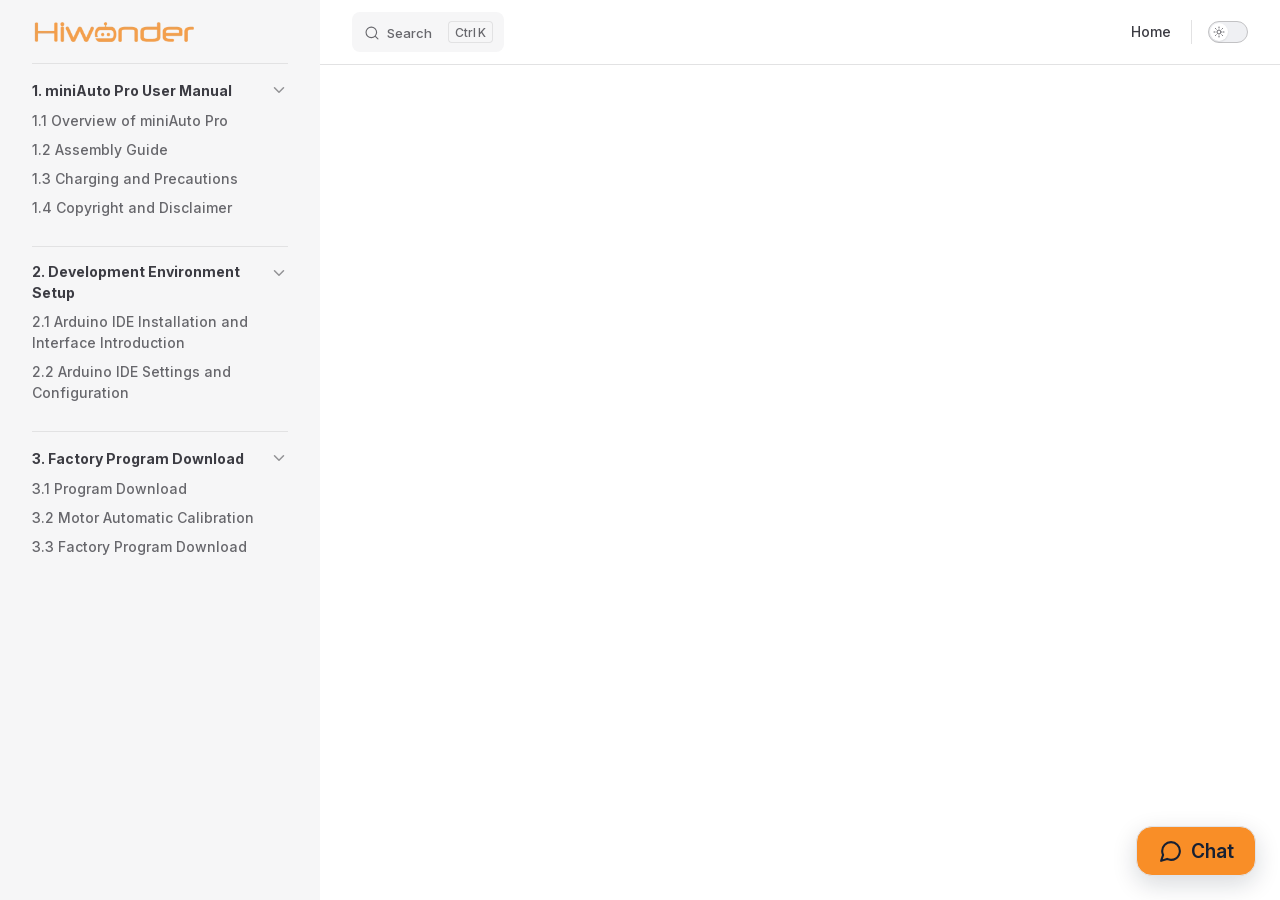
==== commit dfd74c4b: "内容修改" ====
--- a/projects/miniAutopro/en/latest/docs/index.html
+++ b/projects/miniAutopro/en/latest/docs/index.html
@@ -3,24 +3,24 @@
   <head>
     <meta charset="utf-8">
     <meta name="viewport" content="width=device-width,initial-scale=1">
-    <title>miniAuto Pro | miniAuto Pro Documentation</title>
+    <title>miniAuto Pro Documentation</title>
     <meta name="description" content="miniAuto Pro documentation">
     <meta name="generator" content="VitePress v1.6.4">
     <link rel="preload stylesheet" href="/projects/miniAutopro/en/latest/assets/style.EQIkYVL2.css" as="style">
     <link rel="preload stylesheet" href="/projects/miniAutopro/en/latest/vp-icons.css" as="style">
     
-    <script type="module" src="/projects/miniAutopro/en/latest/assets/app.DXfMmSP3.js"></script>
+    <script type="module" src="/projects/miniAutopro/en/latest/assets/app.BgaCIk8N.js"></script>
     <link rel="preload" href="/projects/miniAutopro/en/latest/assets/inter-roman-latin.Di8DUHzh.woff2" as="font" type="font/woff2" crossorigin="">
-    <link rel="modulepreload" href="/projects/miniAutopro/en/latest/assets/chunks/theme.CnPfaKdM.js">
+    <link rel="modulepreload" href="/projects/miniAutopro/en/latest/assets/chunks/theme.DjY0efnz.js">
     <link rel="modulepreload" href="/projects/miniAutopro/en/latest/assets/chunks/framework.C7PCA8hc.js">
-    <link rel="modulepreload" href="/projects/miniAutopro/en/latest/assets/docs_index.md.BgWDstmO.lean.js">
+    <link rel="modulepreload" href="/projects/miniAutopro/en/latest/assets/docs_index.md.DzcT-VLp.lean.js">
     <link rel="icon" href="/projects/miniAutopro/en/latest/favicon.ico">
     <script id="check-dark-mode">(()=>{const e=localStorage.getItem("vitepress-theme-appearance")||"auto",a=window.matchMedia("(prefers-color-scheme: dark)").matches;(!e||e==="auto"?a:e==="dark")&&document.documentElement.classList.add("dark")})();</script>
     <script id="check-mac-os">document.documentElement.classList.toggle("mac",/Mac|iPhone|iPod|iPad/i.test(navigator.platform));</script>
   </head>
   <body>
-    <div id="app"><!--[--><div class="Layout" data-v-5d98c3a5><!--[--><!--]--><!--[--><span tabindex="-1" data-v-0b0ada53></span><a href="#VPContent" class="VPSkipLink visually-hidden" data-v-0b0ada53>Skip to content</a><!--]--><!----><header class="VPNav" data-v-5d98c3a5 data-v-ae24b3ad><div class="VPNavBar" data-v-ae24b3ad data-v-6aa21345><div class="wrapper" data-v-6aa21345><div class="container" data-v-6aa21345><div class="title" data-v-6aa21345><div class="VPNavBarTitle" data-v-6aa21345 data-v-1168a8e4><a class="title" href="/projects/miniAutopro/en/latest/" data-v-1168a8e4><!--[--><!--]--><!--[--><img class="VPImage logo" src="/projects/miniAutopro/en/latest/e-logo.webp" alt data-v-8426fc1a><!--]--><!----><!--[--><!--]--></a></div></div><div class="content" data-v-6aa21345><div class="content-body" data-v-6aa21345><!--[--><!--]--><div class="VPNavBarSearch search" data-v-6aa21345><!--[--><!----><div id="local-search"><button type="button" class="DocSearch DocSearch-Button" aria-label="Search"><span class="DocSearch-Button-Container"><span class="vp-icon DocSearch-Search-Icon"></span><span class="DocSearch-Button-Placeholder">Search</span></span><span class="DocSearch-Button-Keys"><kbd class="DocSearch-Button-Key"></kbd><kbd class="DocSearch-Button-Key">K</kbd></span></button></div><!--]--></div><nav aria-labelledby="main-nav-aria-label" class="VPNavBarMenu menu" data-v-6aa21345 data-v-dc692963><span id="main-nav-aria-label" class="visually-hidden" data-v-dc692963> Main Navigation </span><!--[--><!--[--><a class="VPLink link vp-external-link-icon VPNavBarMenuLink" href="https://www.hiwonder.net/" target="_self" rel="noreferrer" tabindex="0" data-v-dc692963 data-v-e56f3d57><!--[--><span data-v-e56f3d57>Home</span><!--]--></a><!--]--><!--]--></nav><!----><div class="VPNavBarAppearance appearance" data-v-6aa21345 data-v-6c893767><button class="VPSwitch VPSwitchAppearance" type="button" role="switch" title aria-checked="false" data-v-6c893767 data-v-5337faa4 data-v-1d5665e3><span class="check" data-v-1d5665e3><span class="icon" data-v-1d5665e3><!--[--><span class="vpi-sun sun" data-v-5337faa4></span><span class="vpi-moon moon" data-v-5337faa4></span><!--]--></span></span></button></div><!----><div class="VPFlyout VPNavBarExtra extra" data-v-6aa21345 data-v-bb2aa2f0 data-v-cf11d7a2><button type="button" class="button" aria-haspopup="true" aria-expanded="false" aria-label="extra navigation" data-v-cf11d7a2><span class="vpi-more-horizontal icon" data-v-cf11d7a2></span></button><div class="menu" data-v-cf11d7a2><div class="VPMenu" data-v-cf11d7a2 data-v-b98bc113><!----><!--[--><!--[--><!----><div class="group" data-v-bb2aa2f0><div class="item appearance" data-v-bb2aa2f0><p class="label" data-v-bb2aa2f0>Appearance</p><div class="appearance-action" data-v-bb2aa2f0><button class="VPSwitch VPSwitchAppearance" type="button" role="switch" title aria-checked="false" data-v-bb2aa2f0 data-v-5337faa4 data-v-1d5665e3><span class="check" data-v-1d5665e3><span class="icon" data-v-1d5665e3><!--[--><span class="vpi-sun sun" data-v-5337faa4></span><span class="vpi-moon moon" data-v-5337faa4></span><!--]--></span></span></button></div></div></div><!----><!--]--><!--]--></div></div></div><!--[--><!--]--><button type="button" class="VPNavBarHamburger hamburger" aria-label="mobile navigation" aria-expanded="false" aria-controls="VPNavScreen" data-v-6aa21345 data-v-e5dd9c1c><span class="container" data-v-e5dd9c1c><span class="top" data-v-e5dd9c1c></span><span class="middle" data-v-e5dd9c1c></span><span class="bottom" data-v-e5dd9c1c></span></span></button></div></div></div></div><div class="divider" data-v-6aa21345><div class="divider-line" data-v-6aa21345></div></div></div><!----></header><div class="VPLocalNav empty fixed" data-v-5d98c3a5 data-v-a6f0e41e><div class="container" data-v-a6f0e41e><!----><div class="VPLocalNavOutlineDropdown" style="--vp-vh:0px;" data-v-a6f0e41e data-v-8a42e2b4><button data-v-8a42e2b4>Return to top</button><!----></div></div></div><!----><div class="VPContent" id="VPContent" data-v-5d98c3a5 data-v-1428d186><div class="VPDoc has-aside" data-v-1428d186 data-v-39a288b8><!--[--><!--]--><div class="container" data-v-39a288b8><div class="aside" data-v-39a288b8><div class="aside-curtain" data-v-39a288b8></div><div class="aside-container" data-v-39a288b8><div class="aside-content" data-v-39a288b8><div class="VPDocAside" data-v-39a288b8 data-v-3f215769><!--[--><!--]--><!--[--><!--]--><nav aria-labelledby="doc-outline-aria-label" class="VPDocAsideOutline" data-v-3f215769 data-v-a5bbad30><div class="content" data-v-a5bbad30><div class="outline-marker" data-v-a5bbad30></div><div aria-level="2" class="outline-title" id="doc-outline-aria-label" role="heading" data-v-a5bbad30>On this page</div><ul class="VPDocOutlineItem root" data-v-a5bbad30 data-v-b933a997><!--[--><!--]--></ul></div></nav><!--[--><!--]--><div class="spacer" data-v-3f215769></div><!--[--><!--]--><!----><!--[--><!--]--><!--[--><!--]--></div></div></div></div><div class="content" data-v-39a288b8><div class="content-container" data-v-39a288b8><!--[--><!--]--><main class="main" data-v-39a288b8><div style="position:relative;" class="vp-doc _projects_miniAutopro_en_latest_docs_" data-v-39a288b8><div><h1 id="miniauto-pro" tabindex="-1">miniAuto Pro <a class="header-anchor" href="#miniauto-pro" aria-label="Permalink to &quot;miniAuto Pro&quot;">​</a></h1><div class="custom-block note"><p class="custom-block-title">NOTE</p><p>You can download the program files and PDF guides from this <a href="https://drive.google.com/drive/folders/1DECnOLsC43UN9B3TiSoTTJc36QvfTDYe?usp=sharing" target="_blank" rel="noopener noreferrer">Google Drive</a>.</p></div></div></div></main><footer class="VPDocFooter" data-v-39a288b8 data-v-e257564d><!--[--><!--]--><!----><!----></footer><!--[--><!--]--></div></div></div><!--[--><!--]--></div></div><!----><!--[--><!--]--></div><!--[--><!----><!--]--><!----><div class="feedback-widget"><!----><button class="feedback-widget__trigger" type="button" aria-expanded="false" aria-label="Open feedback form"><span class="feedback-widget__icon" aria-hidden="true"><svg viewBox="0 0 24 24" focusable="false"><path d="M21 11.5a8.4 8.4 0 0 1-.9 3.8 8.5 8.5 0 0 1-7.6 4.7 8.4 8.4 0 0 1-3.8-.9L3 21l1.9-5.7A8.4 8.4 0 0 1 4 11.5 8.5 8.5 0 0 1 12.5 3 8.5 8.5 0 0 1 21 11.5Z"></path></svg></span><span>Chat</span></button></div><!--]--></div>
-    <script>window.__VP_HASH_MAP__=JSON.parse("{\"docs_index.md\":\"BgWDstmO\",\"index.md\":\"CaDenYtN\"}");window.__VP_SITE_DATA__=JSON.parse("{\"lang\":\"en-US\",\"dir\":\"ltr\",\"title\":\"miniAuto Pro Documentation\",\"description\":\"miniAuto Pro documentation\",\"base\":\"/projects/miniAutopro/en/latest/\",\"head\":[],\"router\":{\"prefetchLinks\":true},\"appearance\":true,\"themeConfig\":{\"siteTitle\":false,\"logo\":\"/e-logo.webp\",\"outline\":[2,3],\"search\":{\"provider\":\"local\",\"options\":{\"translations\":{\"button\":{\"buttonText\":\"Search\",\"buttonAriaLabel\":\"Search\"},\"modal\":{\"searchBox\":{\"resetButtonTitle\":\"Clear search query\",\"resetButtonAriaLabel\":\"Clear search query\",\"cancelButtonText\":\"Cancel\",\"cancelButtonAriaLabel\":\"Cancel\"},\"startScreen\":{\"recentSearchTitle\":\"Recent Searches\",\"noRecentSearchText\":\"No recent searches\",\"suggestedQueryTitle\":\"Suggested Queries\"},\"noResultsScreen\":{\"noResultsText\":\"No results found for\",\"suggestedQueryText\":\"You can try searching for\",\"reportMissingResultsText\":\"Have any queries?\",\"reportMissingResultsLinkText\":\"Report here\"},\"footer\":{\"selectText\":\"to select\",\"navigateText\":\"to navigate\",\"closeText\":\"to close\"}}}}},\"nav\":[{\"text\":\"Home\",\"link\":\"https://www.hiwonder.net/\",\"target\":\"_self\"}],\"sidebar\":[]},\"locales\":{},\"scrollOffset\":134,\"cleanUrls\":false}");</script>
+    <div id="app"><!--[--><div class="Layout" data-v-5d98c3a5><!--[--><!--]--><!--[--><span tabindex="-1" data-v-0b0ada53></span><a href="#VPContent" class="VPSkipLink visually-hidden" data-v-0b0ada53>Skip to content</a><!--]--><!----><header class="VPNav" data-v-5d98c3a5 data-v-ae24b3ad><div class="VPNavBar" data-v-ae24b3ad data-v-6aa21345><div class="wrapper" data-v-6aa21345><div class="container" data-v-6aa21345><div class="title" data-v-6aa21345><div class="VPNavBarTitle has-sidebar" data-v-6aa21345 data-v-1168a8e4><a class="title" href="/projects/miniAutopro/en/latest/" data-v-1168a8e4><!--[--><!--]--><!--[--><img class="VPImage logo" src="/projects/miniAutopro/en/latest/e-logo.webp" alt data-v-8426fc1a><!--]--><!----><!--[--><!--]--></a></div></div><div class="content" data-v-6aa21345><div class="content-body" data-v-6aa21345><!--[--><!--]--><div class="VPNavBarSearch search" data-v-6aa21345><!--[--><!----><div id="local-search"><button type="button" class="DocSearch DocSearch-Button" aria-label="Search"><span class="DocSearch-Button-Container"><span class="vp-icon DocSearch-Search-Icon"></span><span class="DocSearch-Button-Placeholder">Search</span></span><span class="DocSearch-Button-Keys"><kbd class="DocSearch-Button-Key"></kbd><kbd class="DocSearch-Button-Key">K</kbd></span></button></div><!--]--></div><nav aria-labelledby="main-nav-aria-label" class="VPNavBarMenu menu" data-v-6aa21345 data-v-dc692963><span id="main-nav-aria-label" class="visually-hidden" data-v-dc692963> Main Navigation </span><!--[--><!--[--><a class="VPLink link vp-external-link-icon VPNavBarMenuLink" href="https://www.hiwonder.net/" target="_self" rel="noreferrer" tabindex="0" data-v-dc692963 data-v-e56f3d57><!--[--><span data-v-e56f3d57>Home</span><!--]--></a><!--]--><!--]--></nav><!----><div class="VPNavBarAppearance appearance" data-v-6aa21345 data-v-6c893767><button class="VPSwitch VPSwitchAppearance" type="button" role="switch" title aria-checked="false" data-v-6c893767 data-v-5337faa4 data-v-1d5665e3><span class="check" data-v-1d5665e3><span class="icon" data-v-1d5665e3><!--[--><span class="vpi-sun sun" data-v-5337faa4></span><span class="vpi-moon moon" data-v-5337faa4></span><!--]--></span></span></button></div><!----><div class="VPFlyout VPNavBarExtra extra" data-v-6aa21345 data-v-bb2aa2f0 data-v-cf11d7a2><button type="button" class="button" aria-haspopup="true" aria-expanded="false" aria-label="extra navigation" data-v-cf11d7a2><span class="vpi-more-horizontal icon" data-v-cf11d7a2></span></button><div class="menu" data-v-cf11d7a2><div class="VPMenu" data-v-cf11d7a2 data-v-b98bc113><!----><!--[--><!--[--><!----><div class="group" data-v-bb2aa2f0><div class="item appearance" data-v-bb2aa2f0><p class="label" data-v-bb2aa2f0>Appearance</p><div class="appearance-action" data-v-bb2aa2f0><button class="VPSwitch VPSwitchAppearance" type="button" role="switch" title aria-checked="false" data-v-bb2aa2f0 data-v-5337faa4 data-v-1d5665e3><span class="check" data-v-1d5665e3><span class="icon" data-v-1d5665e3><!--[--><span class="vpi-sun sun" data-v-5337faa4></span><span class="vpi-moon moon" data-v-5337faa4></span><!--]--></span></span></button></div></div></div><!----><!--]--><!--]--></div></div></div><!--[--><!--]--><button type="button" class="VPNavBarHamburger hamburger" aria-label="mobile navigation" aria-expanded="false" aria-controls="VPNavScreen" data-v-6aa21345 data-v-e5dd9c1c><span class="container" data-v-e5dd9c1c><span class="top" data-v-e5dd9c1c></span><span class="middle" data-v-e5dd9c1c></span><span class="bottom" data-v-e5dd9c1c></span></span></button></div></div></div></div><div class="divider" data-v-6aa21345><div class="divider-line" data-v-6aa21345></div></div></div><!----></header><div class="VPLocalNav has-sidebar empty" data-v-5d98c3a5 data-v-a6f0e41e><div class="container" data-v-a6f0e41e><button class="menu" aria-expanded="false" aria-controls="VPSidebarNav" data-v-a6f0e41e><span class="vpi-align-left menu-icon" data-v-a6f0e41e></span><span class="menu-text" data-v-a6f0e41e>Menu</span></button><div class="VPLocalNavOutlineDropdown" style="--vp-vh:0px;" data-v-a6f0e41e data-v-8a42e2b4><button data-v-8a42e2b4>Return to top</button><!----></div></div></div><aside class="VPSidebar" data-v-5d98c3a5 data-v-319d5ca6><div class="curtain" data-v-319d5ca6></div><nav class="nav" id="VPSidebarNav" aria-labelledby="sidebar-aria-label" tabindex="-1" data-v-319d5ca6><span class="visually-hidden" id="sidebar-aria-label" data-v-319d5ca6> Sidebar Navigation </span><!--[--><!--]--><!--[--><div class="no-transition group" data-v-c40bc020><section class="VPSidebarItem level-0 collapsible is-link" data-v-c40bc020 data-v-b3fd67f8><div class="item" tabindex="0" data-v-b3fd67f8><div class="indicator" data-v-b3fd67f8></div><a class="VPLink link link" href="/projects/miniAutopro/en/latest/docs/1.%20miniAuto%20Pro%20User%20Manual.html" data-v-b3fd67f8><!--[--><h2 class="text" data-v-b3fd67f8>1. miniAuto Pro User Manual</h2><!--]--></a><div class="caret" role="button" aria-label="toggle section" tabindex="0" data-v-b3fd67f8><span class="vpi-chevron-right caret-icon" data-v-b3fd67f8></span></div></div><div class="items" data-v-b3fd67f8><!--[--><div class="VPSidebarItem level-1 is-link" data-v-b3fd67f8 data-v-b3fd67f8><div class="item" data-v-b3fd67f8><div class="indicator" data-v-b3fd67f8></div><a class="VPLink link link" href="/projects/miniAutopro/en/latest/docs/1.%20miniAuto%20Pro%20User%20Manual.html#_1-1-overview-of-miniauto-pro" data-v-b3fd67f8><!--[--><p class="text" data-v-b3fd67f8>1.1 Overview of miniAuto Pro</p><!--]--></a><!----></div><!----></div><div class="VPSidebarItem level-1 is-link" data-v-b3fd67f8 data-v-b3fd67f8><div class="item" data-v-b3fd67f8><div class="indicator" data-v-b3fd67f8></div><a class="VPLink link link" href="/projects/miniAutopro/en/latest/docs/1.%20miniAuto%20Pro%20User%20Manual.html#_1-2-assembly-guide" data-v-b3fd67f8><!--[--><p class="text" data-v-b3fd67f8>1.2 Assembly Guide</p><!--]--></a><!----></div><!----></div><div class="VPSidebarItem level-1 is-link" data-v-b3fd67f8 data-v-b3fd67f8><div class="item" data-v-b3fd67f8><div class="indicator" data-v-b3fd67f8></div><a class="VPLink link link" href="/projects/miniAutopro/en/latest/docs/1.%20miniAuto%20Pro%20User%20Manual.html#_1-3-charging-and-precautions" data-v-b3fd67f8><!--[--><p class="text" data-v-b3fd67f8>1.3 Charging and Precautions</p><!--]--></a><!----></div><!----></div><div class="VPSidebarItem level-1 is-link" data-v-b3fd67f8 data-v-b3fd67f8><div class="item" data-v-b3fd67f8><div class="indicator" data-v-b3fd67f8></div><a class="VPLink link link" href="/projects/miniAutopro/en/latest/docs/1.%20miniAuto%20Pro%20User%20Manual.html#_1-4-copyright-and-disclaimer" data-v-b3fd67f8><!--[--><p class="text" data-v-b3fd67f8>1.4 Copyright and Disclaimer</p><!--]--></a><!----></div><!----></div><!--]--></div></section></div><div class="no-transition group" data-v-c40bc020><section class="VPSidebarItem level-0 collapsible is-link" data-v-c40bc020 data-v-b3fd67f8><div class="item" tabindex="0" data-v-b3fd67f8><div class="indicator" data-v-b3fd67f8></div><a class="VPLink link link" href="/projects/miniAutopro/en/latest/docs/2.%20Development%20Environment%20Setup.html" data-v-b3fd67f8><!--[--><h2 class="text" data-v-b3fd67f8>2. Development Environment Setup</h2><!--]--></a><div class="caret" role="button" aria-label="toggle section" tabindex="0" data-v-b3fd67f8><span class="vpi-chevron-right caret-icon" data-v-b3fd67f8></span></div></div><div class="items" data-v-b3fd67f8><!--[--><div class="VPSidebarItem level-1 is-link" data-v-b3fd67f8 data-v-b3fd67f8><div class="item" data-v-b3fd67f8><div class="indicator" data-v-b3fd67f8></div><a class="VPLink link link" href="/projects/miniAutopro/en/latest/docs/2.%20Development%20Environment%20Setup.html#_2-1-arduino-ide-installation-and-interface-introduction" data-v-b3fd67f8><!--[--><p class="text" data-v-b3fd67f8>2.1 Arduino IDE Installation and Interface Introduction</p><!--]--></a><!----></div><!----></div><div class="VPSidebarItem level-1 is-link" data-v-b3fd67f8 data-v-b3fd67f8><div class="item" data-v-b3fd67f8><div class="indicator" data-v-b3fd67f8></div><a class="VPLink link link" href="/projects/miniAutopro/en/latest/docs/2.%20Development%20Environment%20Setup.html#_2-2-arduino-ide-settings-and-configuration" data-v-b3fd67f8><!--[--><p class="text" data-v-b3fd67f8>2.2 Arduino IDE Settings and Configuration</p><!--]--></a><!----></div><!----></div><!--]--></div></section></div><div class="no-transition group" data-v-c40bc020><section class="VPSidebarItem level-0 collapsible is-link" data-v-c40bc020 data-v-b3fd67f8><div class="item" tabindex="0" data-v-b3fd67f8><div class="indicator" data-v-b3fd67f8></div><a class="VPLink link link" href="/projects/miniAutopro/en/latest/docs/3.%20Factory%20Program%20Download.html" data-v-b3fd67f8><!--[--><h2 class="text" data-v-b3fd67f8>3. Factory Program Download</h2><!--]--></a><div class="caret" role="button" aria-label="toggle section" tabindex="0" data-v-b3fd67f8><span class="vpi-chevron-right caret-icon" data-v-b3fd67f8></span></div></div><div class="items" data-v-b3fd67f8><!--[--><div class="VPSidebarItem level-1 is-link" data-v-b3fd67f8 data-v-b3fd67f8><div class="item" data-v-b3fd67f8><div class="indicator" data-v-b3fd67f8></div><a class="VPLink link link" href="/projects/miniAutopro/en/latest/docs/3.%20Factory%20Program%20Download.html#_3-1-program-download" data-v-b3fd67f8><!--[--><p class="text" data-v-b3fd67f8>3.1 Program Download</p><!--]--></a><!----></div><!----></div><div class="VPSidebarItem level-1 is-link" data-v-b3fd67f8 data-v-b3fd67f8><div class="item" data-v-b3fd67f8><div class="indicator" data-v-b3fd67f8></div><a class="VPLink link link" href="/projects/miniAutopro/en/latest/docs/3.%20Factory%20Program%20Download.html#_3-2-motor-automatic-calibration" data-v-b3fd67f8><!--[--><p class="text" data-v-b3fd67f8>3.2 Motor Automatic Calibration</p><!--]--></a><!----></div><!----></div><div class="VPSidebarItem level-1 is-link" data-v-b3fd67f8 data-v-b3fd67f8><div class="item" data-v-b3fd67f8><div class="indicator" data-v-b3fd67f8></div><a class="VPLink link link" href="/projects/miniAutopro/en/latest/docs/3.%20Factory%20Program%20Download.html#_3-3-factory-program-download" data-v-b3fd67f8><!--[--><p class="text" data-v-b3fd67f8>3.3 Factory Program Download</p><!--]--></a><!----></div><!----></div><!--]--></div></section></div><!--]--><!--[--><!--]--></nav></aside><div class="VPContent has-sidebar" id="VPContent" data-v-5d98c3a5 data-v-1428d186><page-redirect data-v-1428d186></page-redirect></div><!----><!--[--><!--]--></div><!--[--><!----><!--]--><!----><div class="feedback-widget"><!----><button class="feedback-widget__trigger" type="button" aria-expanded="false" aria-label="Open feedback form"><span class="feedback-widget__icon" aria-hidden="true"><svg viewBox="0 0 24 24" focusable="false"><path d="M21 11.5a8.4 8.4 0 0 1-.9 3.8 8.5 8.5 0 0 1-7.6 4.7 8.4 8.4 0 0 1-3.8-.9L3 21l1.9-5.7A8.4 8.4 0 0 1 4 11.5 8.5 8.5 0 0 1 12.5 3 8.5 8.5 0 0 1 21 11.5Z"></path></svg></span><span>Chat</span></button></div><!--]--></div>
+    <script>window.__VP_HASH_MAP__=JSON.parse("{\"docs_1. miniauto pro user manual.md\":\"CKhHF-Kj\",\"docs_2. development environment setup.md\":\"CzUtOI-w\",\"docs_3. factory program download.md\":\"Bo8jCO-P\",\"docs_index.md\":\"DzcT-VLp\",\"index.md\":\"jBMuK6vY\"}");window.__VP_SITE_DATA__=JSON.parse("{\"lang\":\"en-US\",\"dir\":\"ltr\",\"title\":\"miniAuto Pro Documentation\",\"description\":\"miniAuto Pro documentation\",\"base\":\"/projects/miniAutopro/en/latest/\",\"head\":[],\"router\":{\"prefetchLinks\":true},\"appearance\":true,\"themeConfig\":{\"siteTitle\":false,\"logo\":\"/e-logo.webp\",\"outline\":[2,3],\"search\":{\"provider\":\"local\",\"options\":{\"translations\":{\"button\":{\"buttonText\":\"Search\",\"buttonAriaLabel\":\"Search\"},\"modal\":{\"searchBox\":{\"resetButtonTitle\":\"Clear search query\",\"resetButtonAriaLabel\":\"Clear search query\",\"cancelButtonText\":\"Cancel\",\"cancelButtonAriaLabel\":\"Cancel\"},\"startScreen\":{\"recentSearchTitle\":\"Recent Searches\",\"noRecentSearchText\":\"No recent searches\",\"suggestedQueryTitle\":\"Suggested Queries\"},\"noResultsScreen\":{\"noResultsText\":\"No results found for\",\"suggestedQueryText\":\"You can try searching for\",\"reportMissingResultsText\":\"Have any queries?\",\"reportMissingResultsLinkText\":\"Report here\"},\"footer\":{\"selectText\":\"to select\",\"navigateText\":\"to navigate\",\"closeText\":\"to close\"}}}}},\"nav\":[{\"text\":\"Home\",\"link\":\"https://www.hiwonder.net/\",\"target\":\"_self\"}],\"sidebar\":[{\"text\":\"1. miniAuto Pro User Manual\",\"link\":\"/docs/1.%20miniAuto%20Pro%20User%20Manual.html\",\"collapsed\":false,\"items\":[{\"text\":\"1.1 Overview of miniAuto Pro\",\"link\":\"/docs/1.%20miniAuto%20Pro%20User%20Manual.html#_1-1-overview-of-miniauto-pro\"},{\"text\":\"1.2 Assembly Guide\",\"link\":\"/docs/1.%20miniAuto%20Pro%20User%20Manual.html#_1-2-assembly-guide\"},{\"text\":\"1.3 Charging and Precautions\",\"link\":\"/docs/1.%20miniAuto%20Pro%20User%20Manual.html#_1-3-charging-and-precautions\"},{\"text\":\"1.4 Copyright and Disclaimer\",\"link\":\"/docs/1.%20miniAuto%20Pro%20User%20Manual.html#_1-4-copyright-and-disclaimer\"}]},{\"text\":\"2. Development Environment Setup\",\"link\":\"/docs/2.%20Development%20Environment%20Setup.html\",\"collapsed\":false,\"items\":[{\"text\":\"2.1 Arduino IDE Installation and Interface Introduction\",\"link\":\"/docs/2.%20Development%20Environment%20Setup.html#_2-1-arduino-ide-installation-and-interface-introduction\"},{\"text\":\"2.2 Arduino IDE Settings and Configuration\",\"link\":\"/docs/2.%20Development%20Environment%20Setup.html#_2-2-arduino-ide-settings-and-configuration\"}]},{\"text\":\"3. Factory Program Download\",\"link\":\"/docs/3.%20Factory%20Program%20Download.html\",\"collapsed\":false,\"items\":[{\"text\":\"3.1 Program Download\",\"link\":\"/docs/3.%20Factory%20Program%20Download.html#_3-1-program-download\"},{\"text\":\"3.2 Motor Automatic Calibration\",\"link\":\"/docs/3.%20Factory%20Program%20Download.html#_3-2-motor-automatic-calibration\"},{\"text\":\"3.3 Factory Program Download\",\"link\":\"/docs/3.%20Factory%20Program%20Download.html#_3-3-factory-program-download\"}]}]},\"locales\":{},\"scrollOffset\":134,\"cleanUrls\":false}");</script>
     
   </body>
 </html>
